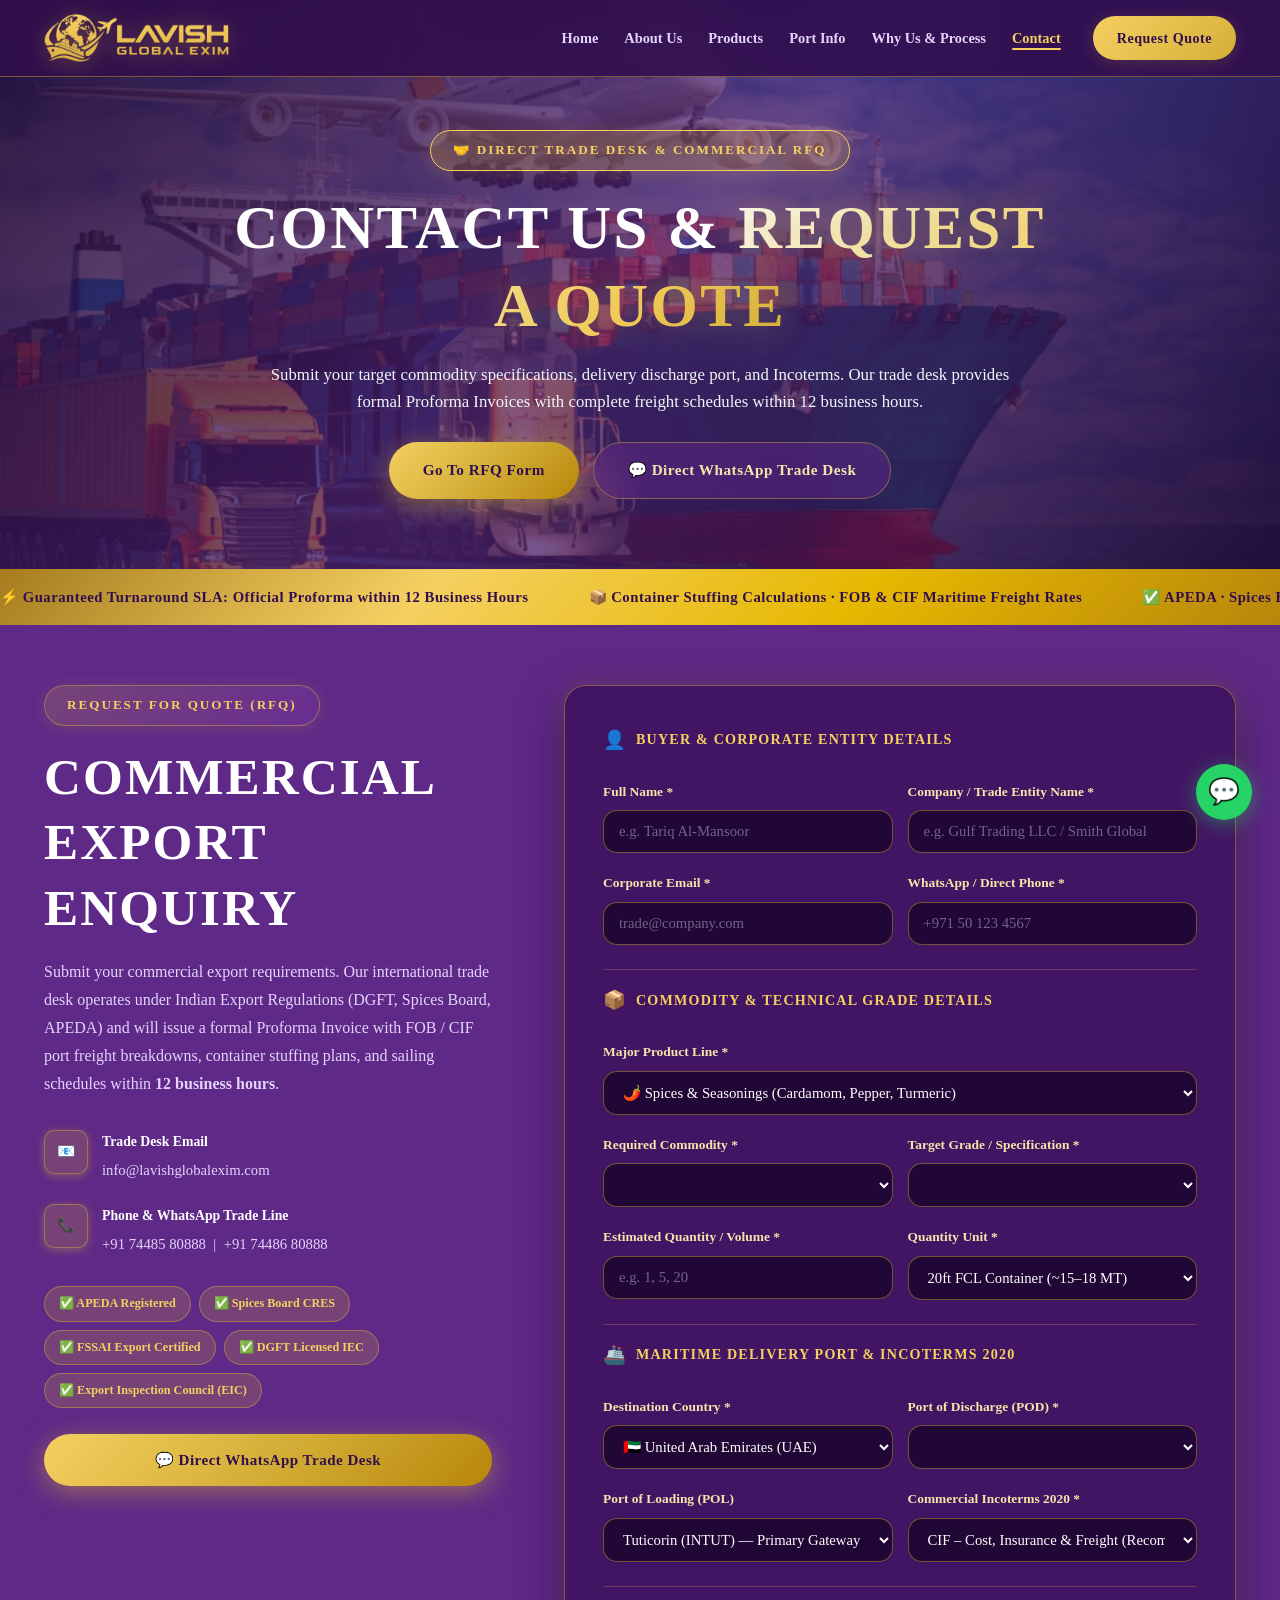
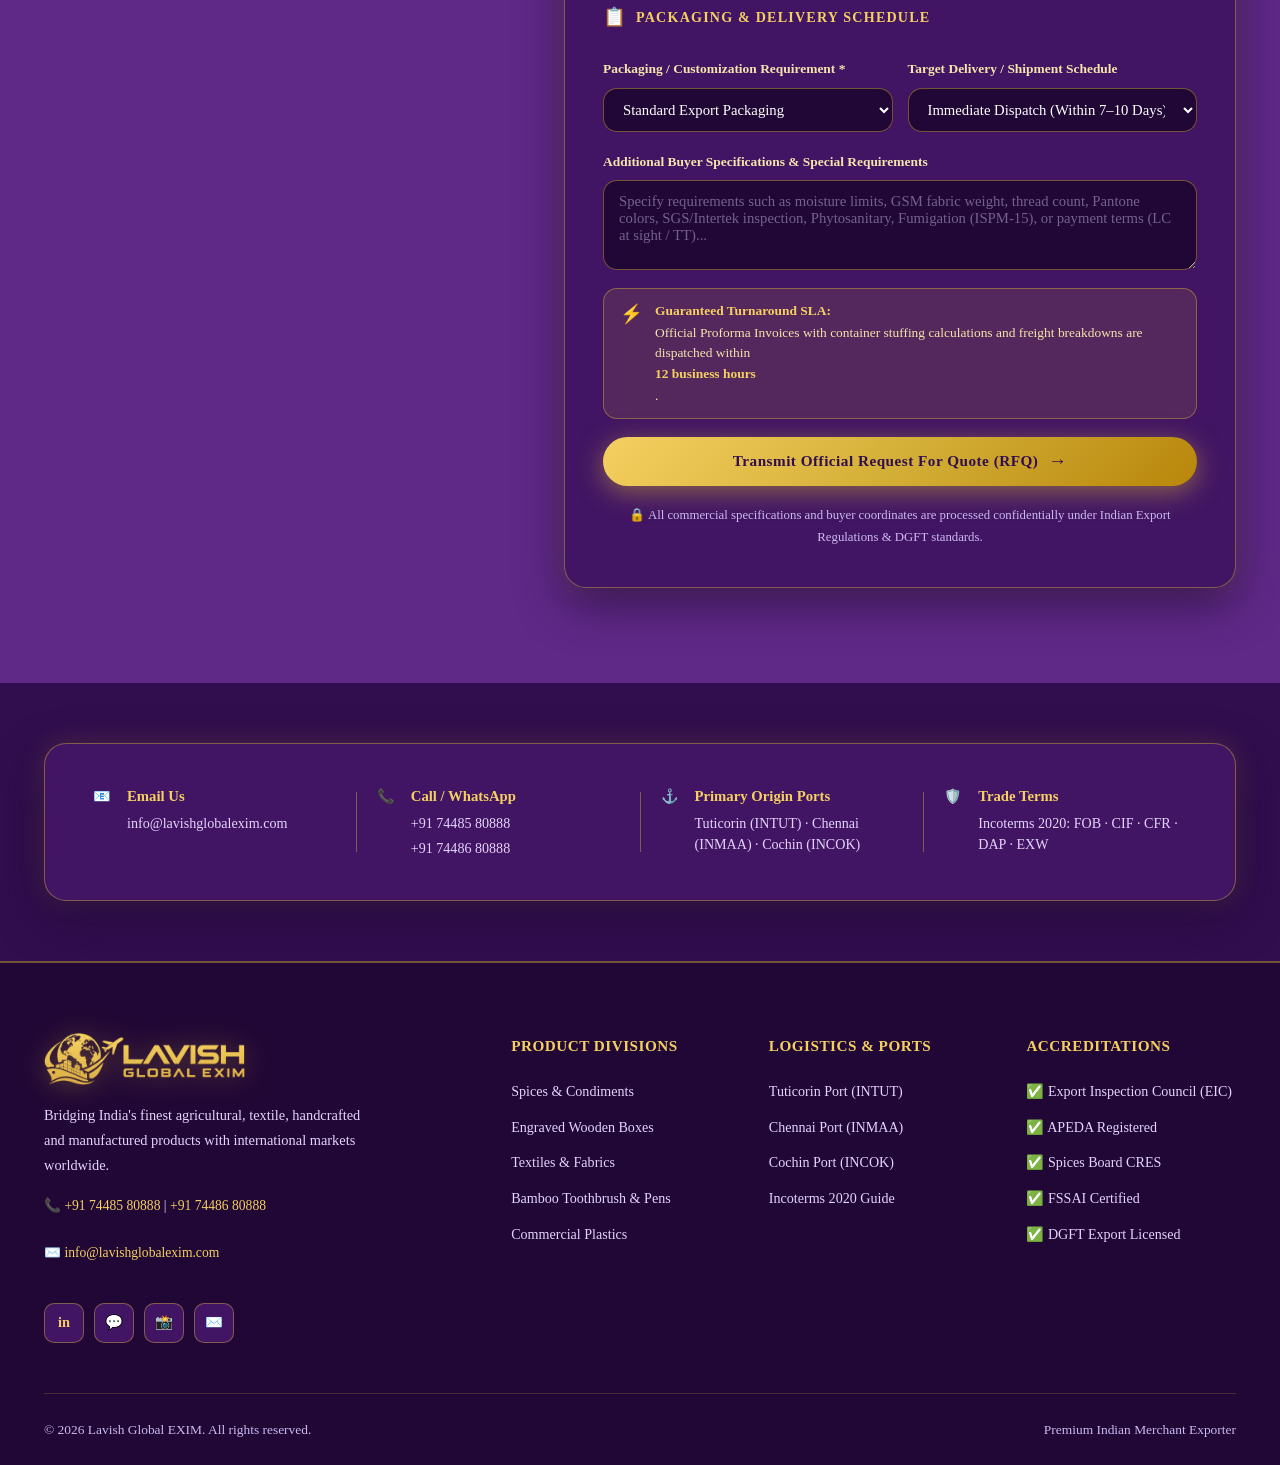
==== contact.html @ 84742717 "Add files via upload" ====
<!DOCTYPE html>
<html lang="en">
<head>
  <meta charset="UTF-8" />
  <meta name="viewport" content="width=device-width, initial-scale=1.0" />
  <title>Contact Us & Request an Export Quotation (RFQ) | Lavish Global EXIM</title>
  <meta name="description" content="Submit your commercial export requirements. Lavish Global EXIM issues official Proforma Invoices with FOB/CIF ocean freight rates, container stuffing calculations, and sailing schedules within 12 business hours." />
  <link rel="stylesheet" href="style.css" />
  <link rel="icon" type="image/png" href="logo_icon_gold.png" />
</head>
<body>

  <!-- ========== NAVBAR ========== -->
  <nav class="navbar" id="navbar">
    <div class="nav-container">
      <a href="index.html" class="brand-logo-landscape" title="Lavish Global EXIM">
        <img src="logo_gold.png" alt="Lavish Global EXIM" class="nav-brand-logo" />
      </a>
      <ul class="nav-links" id="navLinks">
        <li><a href="index.html">Home</a></li>
        <li><a href="index.html#about">About Us</a></li>
        <li><a href="products.html">Products</a></li>
        <li><a href="port-info.html">Port Info</a></li>
        <li><a href="index.html#why-us-process">Why Us & Process</a></li>
        <li><a href="contact.html" class="active">Contact</a></li>
      </ul>
      <a href="contact.html" class="btn btn-nav">Request Quote</a>
      <button class="hamburger" id="hamburger" aria-label="Menu">
        <span></span><span></span><span></span>
      </button>
    </div>
  </nav>

  <!-- ========== PAGE HERO ========== -->
  <section class="page-hero" id="contact-hero">
    <img src="hero_multimodal.jpg" alt="Commercial Trade Desk & RFQ - Lavish Global EXIM" class="page-hero-bg" />
    <div class="page-hero-overlay"></div>
    <div class="page-hero-content">
      <div class="section-tag" style="background: rgba(212, 175, 55, 0.22); border-color: var(--accent-light);">🤝 Direct Trade Desk & Commercial RFQ</div>
      <h1 class="section-title" style="font-size: clamp(2.3rem, 5vw, 3.8rem); margin-bottom: 16px;">
        Contact Us & <span class="gradient-text">Request a Quote</span>
      </h1>
      <p class="section-subtitle" style="max-width: 760px; margin: 0 auto 26px; color: #f1f5f9; font-size: 1.05rem; line-height: 1.65;">
        Submit your target commodity specifications, delivery discharge port, and Incoterms. Our trade desk provides formal Proforma Invoices with complete freight schedules within 12 business hours.
      </p>
      <div style="display: flex; gap: 14px; justify-content: center; flex-wrap: wrap;">
        <a href="#rfq" class="btn btn-primary"><span>Go To RFQ Form</span></a>
        <a href="https://wa.me/917448580888?text=Hello%20Lavish%20Global%20EXIM%20Trade%20Desk%2C%20I%20would%20like%20to%20request%20an%20urgent%20commercial%20export%20quotation." target="_blank" rel="noopener noreferrer" class="btn btn-outline"><span>💬 Direct WhatsApp Trade Desk</span></a>
      </div>
    </div>
  </section>

  <!-- ========== TICKER ========== -->
  <div class="ticker">
    <div class="ticker-track">
      <span>⚡ Guaranteed Turnaround SLA: Official Proforma within 12 Business Hours</span>
      <span>📦 Container Stuffing Calculations · FOB & CIF Maritime Freight Rates</span>
      <span>✅ APEDA · Spices Board · DGFT · FSSAI Certified Export Compliance</span>
      <span>📞 WhatsApp Trade Desk: +91 74485 80888 | +91 74486 80888</span>
      <span>⚡ Guaranteed Turnaround SLA: Official Proforma within 12 Business Hours</span>
      <span>📦 Container Stuffing Calculations · FOB & CIF Maritime Freight Rates</span>
    </div>
  </div>

  <!-- ========== COMPREHENSIVE RFQ SYSTEM (KAVRI EXIM STYLE) ========== -->
  <section class="contact section" id="rfq" style="padding-top: 60px;">
    <div class="container">
      <div class="contact-grid">
        <div class="contact-info">
          <div class="section-tag">Request for Quote (RFQ)</div>
          <h2 class="section-title">Commercial Export Enquiry</h2>
          <p>Submit your commercial export requirements. Our international trade desk operates under Indian Export Regulations (DGFT, Spices Board, APEDA) and will issue a formal Proforma Invoice with FOB / CIF port freight breakdowns, container stuffing plans, and sailing schedules within <strong>12 business hours</strong>.</p>

          <div class="contact-details">
            <div class="contact-item">
              <span class="contact-icon">📧</span>
              <div>
                <strong>Trade Desk Email</strong>
                <span><a href="mailto:info@lavishglobalexim.com">info@lavishglobalexim.com</a></span>
              </div>
            </div>
            <div class="contact-item">
              <span class="contact-icon">📞</span>
              <div>
                <strong>Phone & WhatsApp Trade Line</strong>
                <span>
                  <a href="tel:+917448580888">+91 74485 80888</a> &nbsp;|&nbsp;
                  <a href="tel:+917448680888">+91 74486 80888</a>
                </span>
              </div>
            </div>
          </div>

          <!-- Trade Accreditations -->
          <div class="cert-badges">
            <span class="cert">✅ APEDA Registered</span>
            <span class="cert">✅ Spices Board CRES</span>
            <span class="cert">✅ FSSAI Export Certified</span>
            <span class="cert">✅ DGFT Licensed IEC</span>
            <span class="cert">✅ Export Inspection Council (EIC)</span>
          </div>

          <!-- Direct WhatsApp Action Pill -->
          <div class="rfq-direct-cta">
            <a href="https://wa.me/917448580888?text=Hello%20Lavish%20Global%20EXIM%20Trade%20Desk%2C%20I%20would%20like%20to%20request%20an%20urgent%20commercial%20export%20quotation." class="btn btn-primary" target="_blank" rel="noopener noreferrer">
              <span>💬 Direct WhatsApp Trade Desk</span>
            </a>
          </div>
        </div>

        <!-- Comprehensive RFQ Form (Kavri Exim Style) -->
        <div class="contact-form-wrap">
          <form class="contact-form" id="rfqForm">
            <!-- 1. Buyer & Corporate Details -->
            <div class="form-section-header">
              <span class="form-section-icon">👤</span>
              <div class="form-section-title">Buyer & Corporate Entity Details</div>
            </div>
            <div class="form-row">
              <div class="form-group">
                <label>Full Name *</label>
                <input type="text" id="rfqFullName" placeholder="e.g. Tariq Al-Mansoor" required />
              </div>
              <div class="form-group">
                <label>Company / Trade Entity Name *</label>
                <input type="text" id="rfqCompany" placeholder="e.g. Gulf Trading LLC / Smith Global" required />
              </div>
            </div>
            <div class="form-row">
              <div class="form-group">
                <label>Corporate Email *</label>
                <input type="email" id="rfqEmail" placeholder="trade@company.com" required />
              </div>
              <div class="form-group">
                <label>WhatsApp / Direct Phone *</label>
                <input type="tel" id="rfqPhone" placeholder="+971 50 123 4567" required />
              </div>
            </div>

            <!-- 2. Commodity & Technical Grade Details -->
            <div class="form-section-header">
              <span class="form-section-icon">📦</span>
              <div class="form-section-title">Commodity & Technical Grade Details</div>
            </div>
            <div class="form-group">
              <label>Major Product Line *</label>
              <select id="rfqProductLine" required>
                <option value="Spices">🌶️ Spices & Seasonings (Cardamom, Pepper, Turmeric)</option>
                <option value="Handcrafts">🏺 Indian Handicrafts & Engraved Wooden Boxes</option>
                <option value="Textiles">🧵 Pure Cotton Textiles, T-Shirts & Terry Towels</option>
                <option value="Bamboo">🎋 Sustainable Eco-Bamboo Toothbrushes, Combs & Pens</option>
                <option value="Plastic">♻️ Commercial & Industrial Plastic Products</option>
              </select>
            </div>
            <div class="form-row">
              <div class="form-group">
                <label>Required Commodity *</label>
                <select id="rfqCommodity" required>
                  <!-- Populated dynamically based on product line -->
                </select>
              </div>
              <div class="form-group">
                <label>Target Grade / Specification *</label>
                <select id="rfqGrade" required>
                  <!-- Populated dynamically based on commodity -->
                </select>
              </div>
            </div>

            <!-- Custom Specification Input (conditional) -->
            <div class="form-group custom-field-group" id="rfqCustomGradeWrap" style="display: none;">
              <label>Custom Target Grade / Technical Parameters *</label>
              <input type="text" id="rfqCustomGrade" placeholder="e.g. Sieve 8mm bold, Curcumin > 5%, 180 GSM, Custom laser engraving..." />
            </div>

            <div class="form-row">
              <div class="form-group">
                <label>Estimated Quantity / Volume *</label>
                <input type="text" id="rfqQuantity" placeholder="e.g. 1, 5, 20" required />
              </div>
              <div class="form-group">
                <label>Quantity Unit *</label>
                <select id="rfqQuantityUnit" required>
                  <option value="20ft FCL">20ft FCL Container (~15–18 MT)</option>
                  <option value="40ft FCL">40ft FCL Container (~24–28 MT)</option>
                  <option value="40ft High Cube (HC)">40ft High Cube (HC) Container</option>
                  <option value="Metric Tons (MT)">Metric Tons (MT)</option>
                  <option value="Kilograms (KG)">Kilograms (KG)</option>
                  <option value="Cartons / Master Packs">Cartons / Master Packs</option>
                  <option value="Pieces (PCS)">Pieces (PCS)</option>
                  <option value="Ocean LCL (Consolidated)">Ocean LCL (Less than Container Load)</option>
                  <option value="Air Freight Consignment">Air Freight Consignment</option>
                </select>
              </div>
            </div>

            <!-- 3. Maritime Delivery Port & Incoterm Details (Kavri Exim Specification) -->
            <div class="form-section-header">
              <span class="form-section-icon">🚢</span>
              <div class="form-section-title">Maritime Delivery Port & Incoterms 2020</div>
            </div>
            <div class="form-row">
              <div class="form-group">
                <label>Destination Country *</label>
                <select id="rfqCountry" required>
                  <option value="UAE">🇦🇪 United Arab Emirates (UAE)</option>
                  <option value="USA">🇺🇸 United States of America (USA)</option>
                  <option value="UK">🇬🇧 United Kingdom (UK)</option>
                  <option value="Germany">🇩🇪 Germany</option>
                  <option value="Singapore">🇸🇬 Singapore</option>
                  <option value="Malaysia">🇲🇾 Malaysia</option>
                  <option value="Saudi Arabia">🇸🇦 Saudi Arabia</option>
                  <option value="Canada">🇨🇦 Canada</option>
                  <option value="Sri Lanka">🇱🇰 Sri Lanka</option>
                  <option value="China">🇨🇳 China</option>
                  <option value="Indonesia">🇮🇩 Indonesia</option>
                  <option value="Others">🌍 Others (Custom Country / Region)</option>
                </select>
              </div>
              <div class="form-group">
                <label>Port of Discharge (POD) *</label>
                <select id="rfqPort" required>
                  <!-- Populated dynamically based on destination country -->
                </select>
              </div>
            </div>

            <!-- Custom Country / Port inputs (conditional) -->
            <div class="form-row" id="rfqCustomPortRow" style="display: none;">
              <div class="form-group" id="rfqCustomCountryWrap" style="display: none;">
                <label>Enter Destination Country *</label>
                <input type="text" id="rfqCustomCountry" placeholder="e.g. Australia, Japan, Netherlands..." />
              </div>
              <div class="form-group" id="rfqCustomPortWrap" style="display: none;">
                <label>Specify Discharge Seaport / Terminal (POD) *</label>
                <input type="text" id="rfqCustomPort" placeholder="e.g. Port of Rotterdam (NLRTM) / Sydney (AUMEL)..." />
              </div>
            </div>

            <div class="form-row">
              <div class="form-group">
                <label>Port of Loading (POL)</label>
                <select id="rfqPol">
                  <option value="Tuticorin Port (INTUT) — Primary Indian Seaport">Tuticorin (INTUT) — Primary Gateway (Closest to Erode)</option>
                  <option value="Chennai Port (INMAA) — Major Container Port">Chennai (INMAA) — Major Container Hub</option>
                  <option value="Cochin Port (INCOK) — Western Transshipment Terminal">Cochin (INCOK) — Western Maritime Gateway</option>
                  <option value="Best Freight Option">Flexible / Best Freight Rate Port</option>
                </select>
              </div>
              <div class="form-group">
                <label>Commercial Incoterms 2020 *</label>
                <select id="rfqIncoterm" required>
                  <option value="CIF">CIF – Cost, Insurance & Freight (Recommended)</option>
                  <option value="FOB">FOB – Free On Board (Tuticorin / Chennai)</option>
                  <option value="CFR">CFR – Cost & Freight</option>
                  <option value="DAP">DAP – Delivered At Place (Door Delivery)</option>
                  <option value="EXW">EXW – Ex Works (Erode Warehouse / Factory)</option>
                </select>
              </div>
            </div>

            <!-- 4. Packaging & Shipment Scheduling -->
            <div class="form-section-header">
              <span class="form-section-icon">📋</span>
              <div class="form-section-title">Packaging & Delivery Schedule</div>
            </div>
            <div class="form-row">
              <div class="form-group">
                <label>Packaging / Customization Requirement *</label>
                <select id="rfqPackaging" required>
                  <option value="Standard Export Packaging">Standard Export Packaging</option>
                  <option value="Food-Grade Vacuum Sealed Pouches (5kg/10kg) with Master Carton">Food-Grade Vacuum Sealed Pouches (5kg/10kg) with Master Carton</option>
                  <option value="25kg / 50kg PP Woven Bags with Inner Polyliner">25kg / 50kg PP Woven Bags with Inner Polyliner</option>
                  <option value="Heavy-Duty Stretch-Wrapped & Strap-Secured Pallets (ISPM-15)">Heavy-Duty Stretch-Wrapped Pallets (ISPM-15 Heat Treated)</option>
                  <option value="Custom Garment Polybag + Pre-pack Ratio Cartons (Textiles)">Custom Garment Polybag + Pre-pack Ratio Cartons (Textiles)</option>
                  <option value="Traditional Export Jute Bags">Traditional Export Jute Bags</option>
                  <option value="Custom OEM / Private Label Retail Barcode Packaging">Custom OEM / Private Label Retail Barcode Packaging</option>
                </select>
              </div>
              <div class="form-group">
                <label>Target Delivery / Shipment Schedule</label>
                <select id="rfqSchedule">
                  <option value="Immediate Dispatch (7–10 Days)">Immediate Dispatch (Within 7–10 Days)</option>
                  <option value="Next Month Sailing">Next Month Sailing</option>
                  <option value="Quarterly Shipment Program">Quarterly Shipment Program</option>
                  <option value="Annual Supply Contract">Annual Supply Contract</option>
                </select>
              </div>
            </div>

            <div class="form-group">
              <label>Additional Buyer Specifications & Special Requirements</label>
              <textarea id="rfqNotes" rows="3" placeholder="Specify requirements such as moisture limits, GSM fabric weight, thread count, Pantone colors, SGS/Intertek inspection, Phytosanitary, Fumigation (ISPM-15), or payment terms (LC at sight / TT)..."></textarea>
            </div>

            <div class="rfq-sla-callout">
              <span>⚡</span>
              <div>
                <strong>Guaranteed Turnaround SLA:</strong>
                <span>Official Proforma Invoices with container stuffing calculations and freight breakdowns are dispatched within <strong>12 business hours</strong>.</span>
              </div>
            </div>

            <button type="submit" class="btn btn-primary btn-full">
              <span>Transmit Official Request For Quote (RFQ)</span>
              <span class="btn-icon">→</span>
            </button>
            <p class="form-note">🔒 All commercial specifications and buyer coordinates are processed confidentially under Indian Export Regulations & DGFT standards.</p>
          </form>

          <!-- Post-Submission Success / WhatsApp Container (Filled via JavaScript) -->
          <div id="rfqSuccessWrap" class="rfq-success-wrap" style="display: none;"></div>
        </div>
      </div>
    </div>
  </section>

  <!-- ========== CONTACT STRIP ========== -->
  <section class="contact-strip section" id="contact-strip">
    <div class="container">
      <div class="contact-strip-grid">
        <div class="cstrip-item">
          <span>📧</span>
          <div>
            <strong>Email Us</strong>
            <a href="mailto:info@lavishglobalexim.com">info@lavishglobalexim.com</a>
          </div>
        </div>
        <div class="cstrip-divider"></div>
        <div class="cstrip-item">
          <span>📞</span>
          <div>
            <strong>Call / WhatsApp</strong>
            <a href="tel:+917448580888">+91 74485 80888</a>
            <a href="tel:+917448680888">+91 74486 80888</a>
          </div>
        </div>
        <div class="cstrip-divider"></div>
        <div class="cstrip-item">
          <span>⚓</span>
          <div>
            <strong>Primary Origin Ports</strong>
            <span>Tuticorin (INTUT) · Chennai (INMAA) · Cochin (INCOK)</span>
          </div>
        </div>
        <div class="cstrip-divider"></div>
        <div class="cstrip-item">
          <span>🛡️</span>
          <div>
            <strong>Trade Terms</strong>
            <span>Incoterms 2020: FOB · CIF · CFR · DAP · EXW</span>
          </div>
        </div>
      </div>
    </div>
  </section>

  <!-- ========== FOOTER ========== -->
  <footer class="footer">
    <div class="container">
      <div class="footer-grid">
        <div class="footer-brand">
          <a href="index.html" class="brand-logo-landscape footer-brand-logo" title="Lavish Global EXIM">
            <img src="logo_gold.png" alt="Lavish Global EXIM" class="footer-brand-logo-img" />
          </a>
          <p>Bridging India's finest agricultural, textile, handcrafted and manufactured products with international markets worldwide.</p>
          <div class="footer-contact-mini">
            <p>📞 <a href="tel:+917448580888">+91 74485 80888</a> | <a href="tel:+917448680888">+91 74486 80888</a></p>
            <p>✉️ <a href="mailto:info@lavishglobalexim.com">info@lavishglobalexim.com</a></p>
          </div>
          <div class="footer-socials">
            <a href="#" title="LinkedIn">in</a>
            <a href="https://wa.me/917448580888" title="WhatsApp">💬</a>
            <a href="#" title="Instagram">📸</a>
            <a href="mailto:info@lavishglobalexim.com" title="Email">✉️</a>
          </div>
        </div>
        <div class="footer-col">
          <h5>Product Divisions</h5>
          <ul>
            <li><a href="products.html">Spices & Condiments</a></li>
            <li><a href="products.html">Engraved Wooden Boxes</a></li>
            <li><a href="products.html">Textiles & Fabrics</a></li>
            <li><a href="products.html">Bamboo Toothbrush & Pens</a></li>
            <li><a href="products.html">Commercial Plastics</a></li>
          </ul>
        </div>
        <div class="footer-col">
          <h5>Logistics & Ports</h5>
          <ul>
            <li><a href="port-info.html">Tuticorin Port (INTUT)</a></li>
            <li><a href="port-info.html">Chennai Port (INMAA)</a></li>
            <li><a href="port-info.html">Cochin Port (INCOK)</a></li>
            <li><a href="port-info.html">Incoterms 2020 Guide</a></li>
          </ul>
        </div>
        <div class="footer-col">
          <h5>Accreditations</h5>
          <ul>
            <li>✅ Export Inspection Council (EIC)</li>
            <li>✅ APEDA Registered</li>
            <li>✅ Spices Board CRES</li>
            <li>✅ FSSAI Certified</li>
            <li>✅ DGFT Export Licensed</li>
          </ul>
        </div>
      </div>
      <div class="footer-bottom">
        <p>© 2026 Lavish Global EXIM. All rights reserved.</p>
        <p>Premium Indian Merchant Exporter</p>
      </div>
    </div>
  </footer>

  <!-- Floating WhatsApp -->
  <a href="https://wa.me/917448580888?text=Hello%20Lavish%20Global%20EXIM%2C%20I%20would%20like%20to%20request%20an%20export%20quotation." class="whatsapp-float" target="_blank" title="Chat on WhatsApp">
    <span>💬</span>
  </a>

  <!-- Back to Top -->
  <button class="back-to-top" id="backToTop" title="Back to Top">↑</button>

  <script src="script.js"></script>
</body>
</html>
---- style.css ----
/* ============================================================
   LAVISH GLOBAL EXIM — High-End Luxury Royal Purple & Venetian Gold
   Exact Brand Logo Purple (#5F2987) + Warm Metallic Gold (#D4AF37)
   ============================================================ */

:root {
  /* ── Exact Logo Imperial Purple Palette (#5F2987) ── */
  --purple-royal:    #5F2987;  /* Exact Logo Emblem Purple */
  --purple-regal:    #310E4E;  /* Deep Royal Violet Background */
  --purple-midnight: #200735;  /* Deep Night Violet */
  --purple-dark:     #4D1E70;  /* Rich Velvet Purple */
  --purple-mid:      #7B38AA;  /* Luminous Imperial Purple Highlight */
  --purple-card:     #421564;  /* Luxury Surface / Card Fill */
  --purple-card-alt: #4E1B75;  /* Card Alternate */
  --purple-glow:     rgba(95, 41, 135, 0.45);

  /* ── Venetian & Champagne Royal Metallic Gold Palette ── */
  --gold-metallic:   #D4AF37;  /* Timeless Classical Gold */
  --gold-champagne:  #F3E5AB;  /* Luminous Champagne */
  --gold-bright:     #F5D061;  /* Radiant Pure Gold */
  --gold-rich:       #B8860B;  /* Deep Burnished Gold */
  --gold-amber:      #E6B800;  /* Pure Royal Gold */
  --gold-border:     rgba(212, 175, 55, 0.45);
  --gold-border-sub: rgba(212, 175, 55, 0.22);
  --gold-glow:       rgba(212, 175, 55, 0.4);
  --gold-glow-soft:  rgba(212, 175, 55, 0.18);

  /* ── High-End Typography & Shadows ── */
  --text-primary:    #FFFFFF;  /* Diamond White */
  --text-gold:       #F5D061;  /* Radiant Gold */
  --text-champagne:  #F3E5AB;  /* Champagne Silk */
  --text-muted:      #E4D4FC;  /* Royal Lavender-White */
  --text-lavender:   #CBBAF0;  /* Soft Velvet Lavender */

  --radius:          14px;
  --radius-lg:       22px;
  --shadow-luxury:   0 16px 45px rgba(32, 7, 53, 0.65), 0 0 24px rgba(212, 175, 55, 0.2);
  --shadow-gold-btn: 0 6px 26px rgba(212, 175, 55, 0.5);
  --transition:      0.35s cubic-bezier(0.4, 0, 0.2, 1);
}

*, *::before, *::after { box-sizing: border-box; margin: 0; padding: 0; }
html { scroll-behavior: smooth; font-size: 16px; }
body {
  font-family: 'Cambria', 'Times New Roman', serif;
  background: var(--purple-regal);
  color: var(--text-muted);
  line-height: 1.75;
  overflow-x: hidden;
}
button, input, select, textarea, .btn, .nav-links a {
  font-family: 'Cambria', 'Times New Roman', serif;
}
a { text-decoration: none; color: inherit; }
img { max-width: 100%; display: block; }
ul { list-style: none; }

.container { max-width: 1240px; margin: 0 auto; padding: 0 24px; }
.section { padding: 95px 0; }

/* ── All Topic Headings in BOLD, CAPITAL Upper Case Letters (Cambria Font) ── */
h1, h2, h3, h4, h5, h6,
.section-title,
.section-tag,
.vm-title,
.form-section-title,
.footer-col h5,
.process-step h4,
.feature-card h4,
.port-card h3,
.port-header h4,
.incoterm-name,
.incoterm-code,
.step-number,
.rfq-success-title {
  font-family: 'Cambria', 'Times New Roman', serif !important;
  font-weight: 700 !important;
  text-transform: uppercase !important;
  letter-spacing: 0.04em;
}

/* ── Luxury Typography ── */
.section-tag {
  display: inline-flex;
  align-items: center;
  gap: 8px;
  background: linear-gradient(135deg, rgba(212, 175, 55, 0.2), rgba(123, 56, 170, 0.35));
  color: var(--gold-bright);
  border: 1px solid var(--gold-border);
  padding: 8px 22px;
  border-radius: 100px;
  font-size: 0.82rem;
  font-weight: 700;
  letter-spacing: 2px;
  text-transform: uppercase;
  margin-bottom: 18px;
  box-shadow: 0 2px 16px var(--gold-glow-soft);
}
.section-title {
  font-family: 'Cambria', 'Times New Roman', serif !important;
  font-size: clamp(2rem, 4.2vw, 3.2rem);
  font-weight: 700 !important;
  text-transform: uppercase !important;
  color: var(--text-primary);
  line-height: 1.28;
  margin-bottom: 18px;
  letter-spacing: 0.04em;
}
.section-subtitle {
  color: var(--text-lavender);
  font-size: 1.08rem;
  max-width: 680px;
  margin: 0 auto;
  font-family: 'Cambria', 'Times New Roman', serif;
}
.section-header { text-align: center; margin-bottom: 58px; }

/* Elegant Champagne Gold Gradient Text */
.gradient-text {
  background: linear-gradient(135deg, #FFFFFF 0%, var(--gold-champagne) 30%, var(--gold-bright) 70%, var(--gold-metallic) 100%);
  -webkit-background-clip: text;
  -webkit-text-fill-color: transparent;
  background-clip: text;
  text-shadow: 0 0 32px rgba(212, 175, 55, 0.45);
}

/* ── Luxury Buttons ── */
.btn {
  display: inline-flex;
  align-items: center;
  gap: 10px;
  padding: 14px 34px;
  border-radius: 100px;
  font-weight: 700;
  font-size: 0.95rem;
  cursor: pointer;
  border: none;
  transition: var(--transition);
  position: relative;
  overflow: hidden;
  letter-spacing: 0.5px;
}
.btn::before {
  content: '';
  position: absolute;
  inset: 0;
  background: rgba(255, 255, 255, 0.2);
  opacity: 0;
  transition: var(--transition);
}
.btn:hover::before { opacity: 1; }

.btn-primary {
  background: linear-gradient(135deg, var(--gold-bright), var(--gold-metallic), var(--gold-rich));
  color: #310E4E; /* Deep Brand Purple text for crisp luxury readability */
  box-shadow: var(--shadow-gold-btn);
}
.btn-primary:hover {
  transform: translateY(-2px);
  box-shadow: 0 8px 34px rgba(212, 175, 55, 0.7);
  background: linear-gradient(135deg, #FFF3C4, var(--gold-bright), var(--gold-metallic));
}

.btn-outline {
  background: rgba(95, 41, 135, 0.5);
  color: var(--gold-champagne);
  border: 1.5px solid var(--gold-border);
  backdrop-filter: blur(10px);
}
.btn-outline:hover {
  border-color: var(--gold-bright);
  background: rgba(212, 175, 55, 0.22);
  color: #FFFFFF;
  transform: translateY(-2px);
  box-shadow: 0 6px 24px var(--gold-glow);
}

.btn-nav {
  background: linear-gradient(135deg, var(--gold-bright), var(--gold-metallic));
  color: #310E4E;
  padding: 10px 24px;
  font-size: 0.88rem;
  box-shadow: 0 3px 16px var(--gold-glow-soft);
}
.btn-nav:hover {
  transform: translateY(-2px);
  box-shadow: 0 6px 24px var(--gold-glow);
}

.btn-full { width: 100%; justify-content: center; }

.btn-product {
  display: inline-flex;
  align-items: center;
  gap: 7px;
  background: linear-gradient(135deg, rgba(212, 175, 55, 0.22), rgba(95, 41, 135, 0.55));
  color: var(--gold-champagne);
  border: 1px solid var(--gold-border);
  padding: 11px 24px;
  border-radius: 100px;
  font-size: 0.88rem;
  font-weight: 700;
  cursor: pointer;
  transition: var(--transition);
  text-decoration: none;
}
.btn-product:hover {
  background: linear-gradient(135deg, var(--gold-bright), var(--gold-metallic));
  color: #310E4E;
  border-color: var(--gold-bright);
  transform: translateX(4px);
  box-shadow: 0 4px 18px var(--gold-glow);
}

/* ============================================================
   NAVBAR (Royal Brand Purple & Gold Trim)
   ============================================================ */
.navbar {
  position: fixed;
  top: 0; left: 0; right: 0;
  z-index: 1000;
  padding: 14px 0;
  transition: var(--transition);
  background: rgba(49, 14, 78, 0.88);
  backdrop-filter: blur(20px);
  border-bottom: 1px solid var(--gold-border);
}
.navbar.scrolled {
  background: rgba(32, 7, 53, 0.98);
  backdrop-filter: blur(24px);
  padding: 10px 0;
  border-bottom: 1px solid rgba(212, 175, 55, 0.55);
  box-shadow: 0 8px 32px rgba(20, 2, 45, 0.7);
}
.nav-container {
  max-width: 1240px;
  margin: 0 auto;
  padding: 0 24px;
  display: flex;
  align-items: center;
  gap: 32px;
}

/* Landscape Logo in Gold & Royal Purple */
.brand-logo-landscape {
  display: flex;
  align-items: center;
  gap: 14px;
  flex-shrink: 0;
  text-decoration: none;
}
.nav-brand-logo {
  height: 48px;
  width: auto;
  max-width: 250px;
  object-fit: contain;
  filter: drop-shadow(0 2px 12px var(--gold-glow));
  transition: transform var(--transition), filter var(--transition);
}
.brand-logo-landscape:hover .nav-brand-logo {
  transform: scale(1.05);
  filter: drop-shadow(0 4px 20px rgba(245, 208, 97, 0.7));
}
.nav-logo-icon {
  height: 48px;
  width: auto;
  object-fit: contain;
  filter: drop-shadow(0 2px 10px var(--gold-glow));
  transition: transform var(--transition);
}
.nav-logo-words {
  height: 34px;
  width: auto;
  object-fit: contain;
  filter: drop-shadow(0 2px 8px rgba(0, 0, 0, 0.35));
}
.brand-logo-landscape:hover .nav-logo-icon {
  transform: scale(1.08) rotate(-2deg);
}

.nav-links {
  display: flex;
  align-items: center;
  gap: 26px;
  margin-left: auto;
}
.nav-links a {
  color: var(--text-muted);
  font-size: 0.9rem;
  font-weight: 600;
  position: relative;
  transition: color var(--transition);
}
.nav-links a::after {
  content: '';
  position: absolute;
  bottom: -4px; left: 0;
  width: 0; height: 2px;
  background: var(--gold-bright);
  transition: width var(--transition);
  border-radius: 2px;
}
.nav-links a:hover,
.nav-links a.active {
  color: var(--gold-bright);
}
.nav-links a:hover::after,
.nav-links a.active::after {
  width: 100%;
}

.hamburger {
  display: none;
  flex-direction: column;
  gap: 5px;
  background: none;
  border: none;
  cursor: pointer;
  padding: 4px;
  margin-left: auto;
}
.hamburger span {
  display: block;
  width: 24px;
  height: 2.5px;
  background: var(--gold-bright);
  border-radius: 2px;
  transition: var(--transition);
}

/* ============================================================
   HERO WITH CONTAINER SHIP BACKGROUND IMAGE
   ============================================================ */
.hero {
  position: relative;
  min-height: 100vh;
  display: flex;
  align-items: center;
  justify-content: center;
  background: #200735;
  overflow: hidden;
  text-align: center;
  padding-top: 110px;
  padding-bottom: 85px;
}

/* Fullscreen Landing Page Hero Background - 100% Opacity, Pure Original Colors, No Purple Shade */
.hero-bg-img {
  position: absolute;
  top: 50%;
  left: 50%;
  min-width: 100%;
  min-height: 100%;
  width: 100%;
  height: 100%;
  transform: translate(-50%, -50%);
  object-fit: cover;
  object-position: center;
  opacity: 1 !important;
  filter: none !important;
  z-index: 1;
}

/* Michroma Font Style for Hero Heading in All Capital Letters - Pure White & BOLD */
.hero-title-michroma {
  font-family: 'Michroma', sans-serif !important;
  font-weight: 700 !important;
  text-transform: uppercase !important;
  letter-spacing: 0.05em !important;
  font-size: clamp(2rem, 4.8vw, 3.8rem) !important;
  line-height: 1.25 !important;
  margin-bottom: 22px !important;
  color: #ffffff !important;
  background: none !important;
  -webkit-text-fill-color: #ffffff !important;
  text-shadow: 0 4px 24px rgba(0, 0, 0, 0.95), 0 2px 8px rgba(0, 0, 0, 0.98) !important;
}

/* Subtitle in Two Distinct Bold Lines (Cambria Font, Uppercase) */
.hero-subtitle-wrap {
  display: flex;
  flex-direction: column;
  gap: 12px;
  align-items: center;
  justify-content: center;
  margin-top: 14px;
}
.hero-sub-line1 {
  font-family: 'Cambria', 'Times New Roman', serif !important;
  font-weight: 700 !important;
  text-transform: uppercase !important;
  color: #ffffff !important;
  font-size: clamp(1.15rem, 2.5vw, 1.7rem) !important;
  letter-spacing: 0.06em !important;
  text-shadow: 0 3px 18px rgba(0, 0, 0, 0.95), 0 1px 6px rgba(0, 0, 0, 0.98) !important;
}
.hero-sub-line2 {
  font-family: 'Cambria', 'Times New Roman', serif !important;
  font-weight: 700 !important;
  text-transform: uppercase !important;
  color: var(--gold-bright) !important;
  font-size: clamp(0.92rem, 1.8vw, 1.22rem) !important;
  letter-spacing: 0.08em !important;
  text-shadow: 0 3px 18px rgba(0, 0, 0, 0.95), 0 1px 6px rgba(0, 0, 0, 0.98) !important;
}

/* 70% Opacity Purple Shade over Background Image */
.hero-purple-shade {
  position: absolute;
  inset: 0;
  background: rgba(95, 41, 135, 0.70); /* Brand royal purple at exactly 70% opacity */
  z-index: 2;
  pointer-events: none;
}

/* Remove heavy dark overlays */
.hero-image-overlay,
.hero-overlay,
.hero-water-glow {
  display: none !important;
}

/* ============================================================
   SUBPAGE HERO BANNER (Products, Port Info, Contact)
   ============================================================ */
.page-hero {
  position: relative;
  min-height: 52vh;
  display: flex;
  align-items: center;
  justify-content: center;
  background: #200735;
  overflow: hidden;
  text-align: center;
  padding-top: 130px;
  padding-bottom: 70px;
}
.page-hero-bg {
  position: absolute;
  top: 50%;
  left: 50%;
  min-width: 100%;
  min-height: 100%;
  width: 100%;
  height: 100%;
  transform: translate(-50%, -50%);
  object-fit: cover;
  object-position: center;
  z-index: 1;
  filter: contrast(1.1) brightness(0.72) saturate(1.2);
}
.page-hero-overlay {
  position: absolute;
  inset: 0;
  background: linear-gradient(
    135deg,
    rgba(32, 7, 53, 0.85) 0%,
    rgba(95, 41, 135, 0.62) 50%,
    rgba(32, 7, 53, 0.88) 100%
  );
  z-index: 2;
  pointer-events: none;
}
.page-hero-content {
  position: relative;
  z-index: 5;
  max-width: 900px;
  padding: 0 24px;
}

/* Spices Showcase Spotlight (2nd Uploaded Image) */
.spices-spotlight {
  position: relative;
  border-radius: var(--radius-lg);
  overflow: hidden;
  margin-bottom: 50px;
  background: #25073e;
  border: 1px solid var(--gold-border);
  box-shadow: 0 16px 48px rgba(20, 2, 45, 0.5);
}
.spices-spotlight-img {
  width: 100%;
  height: 380px;
  object-fit: cover;
  object-position: center;
  display: block;
  filter: contrast(1.1) brightness(0.85) saturate(1.25);
}
.spices-spotlight-overlay {
  position: absolute;
  inset: 0;
  background: linear-gradient(
    to right,
    rgba(32, 7, 53, 0.95) 0%,
    rgba(32, 7, 53, 0.8) 50%,
    rgba(32, 7, 53, 0.45) 100%
  );
  display: flex;
  align-items: center;
  padding: 40px 50px;
}
@media (max-width: 800px) {
  .spices-spotlight-overlay {
    position: relative;
    background: #200735;
    padding: 30px 20px;
  }
  .spices-spotlight-img {
    height: 220px;
  }
}

/* Combined Why Us & Process Section */
.why-process-divider {
  display: flex;
  align-items: center;
  justify-content: center;
  gap: 16px;
  margin: 60px 0 40px;
}
.why-process-divider::before,
.why-process-divider::after {
  content: '';
  height: 1px;
  flex: 1;
  background: linear-gradient(to right, transparent, rgba(212, 175, 55, 0.5), transparent);
}
.why-process-badge {
  display: inline-flex;
  align-items: center;
  gap: 10px;
  padding: 8px 24px;
  border-radius: 50px;
  background: rgba(95, 41, 135, 0.4);
  border: 1px solid var(--accent-light);
  color: var(--gold-champagne);
  font-weight: 700;
  font-size: 0.95rem;
  letter-spacing: 0.05em;
  text-transform: uppercase;
}

/* ============================================================
   ABOUT US: OUR VISION & OUR MISSION
   ============================================================ */
.vision-mission-grid {
  display: grid;
  grid-template-columns: repeat(2, 1fr);
  gap: 26px;
  margin-top: 48px;
}
.vm-card {
  background: linear-gradient(135deg, rgba(42, 8, 69, 0.72) 0%, rgba(20, 2, 45, 0.85) 100%);
  border: 1px solid var(--gold-border);
  border-radius: var(--radius-md);
  padding: 32px 28px;
  position: relative;
  overflow: hidden;
  transition: all 0.35s ease;
  backdrop-filter: blur(10px);
}
.vm-card::before {
  content: '';
  position: absolute;
  top: 0; left: 0;
  width: 4px; height: 100%;
  background: var(--gold-gradient);
}
.vm-card:hover {
  transform: translateY(-6px);
  border-color: var(--accent-light);
  box-shadow: 0 16px 36px rgba(212, 175, 55, 0.22);
}
.vm-icon {
  font-size: 2.2rem;
  margin-bottom: 14px;
  display: inline-block;
}
.vm-title {
  font-family: 'Cambria', 'Times New Roman', serif;
  font-weight: 700;
  text-transform: uppercase;
  font-size: 1.45rem;
  color: var(--gold-champagne);
  margin-bottom: 12px;
  letter-spacing: 0.04em;
}
.vm-text {
  font-size: 0.95rem;
  color: #cbd5e1;
  line-height: 1.7;
}
@media (max-width: 768px) {
  .vision-mission-grid {
    grid-template-columns: 1fr;
    margin-top: 36px;
  }
}

/* Luxury Royal Purple & Midnight Tint over Background Image */
.hero-image-overlay {
  position: absolute;
  inset: 0;
  background: linear-gradient(
    135deg,
    rgba(32, 7, 53, 0.72) 0%,
    rgba(95, 41, 135, 0.42) 45%,
    rgba(32, 7, 53, 0.80) 100%
  );
  z-index: 2;
  pointer-events: none;
}

.hero-overlay {
  position: absolute;
  inset: 0;
  background: radial-gradient(ellipse at 50% 45%, rgba(49, 14, 78, 0.15) 0%, rgba(32, 7, 53, 0.75) 85%);
  pointer-events: none;
  z-index: 2;
}
.hero-water-glow {
  position: absolute;
  bottom: 0; left: 0; right: 0;
  height: 380px;
  background: linear-gradient(to top, rgba(95, 41, 135, 0.75) 0%, rgba(212, 175, 55, 0.14) 45%, transparent 100%);
  pointer-events: none;
  z-index: 2;
}
.hero-particles {
  position: absolute;
  inset: 0;
  pointer-events: none;
  z-index: 2;
}
.particle {
  position: absolute;
  border-radius: 50%;
  background: var(--gold-champagne);
  opacity: 0.28;
  box-shadow: 0 0 10px var(--gold-glow);
  animation: float linear infinite;
}
@keyframes float {
  0% { transform: translateY(100vh) scale(0); opacity:0; }
  10% { opacity:0.35; }
  90% { opacity:0.35; }
  100% { transform: translateY(-100px) scale(1); opacity:0; }
}

.hero-content {
  position: relative;
  z-index: 4;
  max-width: 940px;
  padding: 0 24px;
}
.hero-badge {
  display: inline-flex;
  align-items: center;
  gap: 8px;
  background: rgba(95, 41, 135, 0.55);
  border: 1px solid var(--gold-border);
  color: var(--gold-champagne);
  padding: 9px 26px;
  border-radius: 100px;
  font-size: 0.84rem;
  font-weight: 700;
  letter-spacing: 1.2px;
  margin-bottom: 24px;
  animation: fadeInDown 0.8s ease both;
  backdrop-filter: blur(12px);
  box-shadow: 0 4px 20px var(--gold-glow-soft);
}
.hero-title {
  font-family: 'Cambria', 'Times New Roman', serif;
  font-size: clamp(2.9rem, 7vw, 5.3rem);
  font-weight: 700;
  text-transform: uppercase;
  color: var(--text-primary);
  line-height: 1.12;
  margin-bottom: 24px;
  animation: fadeInUp 0.9s ease 0.2s both;
  text-shadow: 0 4px 32px rgba(32, 7, 53, 0.9);
}
.hero-subtitle {
  font-size: clamp(1.05rem, 2vw, 1.22rem);
  color: var(--text-muted);
  margin-bottom: 42px;
  line-height: 1.85;
  animation: fadeInUp 0.9s ease 0.35s both;
  text-shadow: 0 2px 14px rgba(32, 7, 53, 0.95);
}
.hero-cta {
  display: flex;
  gap: 18px;
  justify-content: center;
  flex-wrap: wrap;
  margin-bottom: 56px;
  animation: fadeInUp 0.9s ease 0.5s both;
}

/* Clean, Sophisticated Key Highlights Bar (Total Countries / Total Clients Removed) */
.hero-highlights-bar {
  display: flex;
  align-items: center;
  justify-content: center;
  animation: fadeInUp 0.9s ease 0.65s both;
  background: rgba(95, 41, 135, 0.68);
  border: 1px solid var(--gold-border);
  border-radius: var(--radius-lg);
  padding: 24px 38px;
  backdrop-filter: blur(16px);
  box-shadow: var(--shadow-luxury);
}
.highlight-stat-item {
  display: flex;
  flex-direction: column;
  align-items: center;
  padding: 0 32px;
  gap: 5px;
}
.highlight-stat-icon {
  font-size: 1.8rem;
  margin-bottom: 2px;
  filter: drop-shadow(0 2px 8px var(--gold-glow));
}
.highlight-stat-title {
  font-family: 'Cambria', 'Times New Roman', serif;
  font-size: 1.25rem;
  font-weight: 700;
  text-transform: uppercase;
  color: var(--gold-bright);
  line-height: 1.2;
}
.highlight-stat-subtitle {
  color: var(--text-lavender);
  font-size: 0.78rem;
  font-weight: 600;
  letter-spacing: 0.8px;
  text-transform: uppercase;
}
.highlight-divider {
  width: 1px;
  height: 54px;
  background: var(--gold-border);
  flex-shrink: 0;
}

.hero-scroll {
  position: absolute;
  bottom: 28px;
  left: 50%;
  transform: translateX(-50%);
  display: flex;
  flex-direction: column;
  align-items: center;
  gap: 8px;
  z-index: 3;
  animation: fadeIn 1s ease 1.2s both;
}
.hero-scroll span {
  font-size: 0.72rem;
  letter-spacing: 2px;
  text-transform: uppercase;
  color: var(--gold-bright);
  font-weight: 700;
}
.scroll-line {
  width: 2px;
  height: 36px;
  background: linear-gradient(to bottom, var(--gold-bright), transparent);
  animation: scrollPulse 2s ease infinite;
}
@keyframes scrollPulse {
  0%,100% { opacity:0.4; transform:scaleY(1); }
  50% { opacity:1; transform:scaleY(1.2); }
}

/* ============================================================
   TICKER (Gold Venetian Ribbon)
   ============================================================ */
.ticker {
  background: linear-gradient(135deg, #A67C1E, var(--gold-bright), #E6B800, #B8860B);
  padding: 14px 0;
  overflow: hidden;
  white-space: nowrap;
  box-shadow: 0 4px 22px var(--gold-glow);
}
.ticker-track {
  display: inline-flex;
  gap: 60px;
  animation: ticker 42s linear infinite;
}
.ticker-track span {
  color: #310E4E; /* Crisp Royal Purple text on Gold Ribbon */
  font-weight: 800;
  font-size: 0.92rem;
  flex-shrink: 0;
  letter-spacing: 0.5px;
}
@keyframes ticker {
  0% { transform:translateX(0); }
  100% { transform:translateX(-50%); }
}

/* ============================================================
   ABOUT
   ============================================================ */
.about {
  background: var(--purple-royal);
}
.about-grid {
  display: grid;
  grid-template-columns: 1fr 1fr;
  gap: 80px;
  align-items: center;
}
.about-visual {
  position: relative;
  height: 420px;
}
.about-bg-circle {
  position: absolute;
  width: 380px; height: 380px;
  border-radius: 50%;
  background: radial-gradient(circle, rgba(212, 175, 55, 0.18), transparent 70%);
  border: 1px solid var(--gold-border);
  top: 50%; left: 50%;
  transform: translate(-50%, -50%);
  animation: rotate 20s linear infinite;
}
@keyframes rotate {
  0% { transform:translate(-50%,-50%) rotate(0deg); }
  100% { transform:translate(-50%,-50%) rotate(360deg); }
}
.about-card-stack { position: relative; height: 100%; }
.about-card {
  position: absolute;
  background: var(--purple-card);
  border: 1px solid var(--gold-border);
  border-radius: var(--radius);
  padding: 22px 26px;
  display: flex;
  align-items: center;
  gap: 16px;
  box-shadow: var(--shadow-luxury);
  transition: transform var(--transition);
}
.about-card:hover {
  transform: translateY(-6px) !important;
  border-color: var(--gold-bright);
  box-shadow: 0 10px 32px var(--gold-glow);
}
.about-card-icon { font-size: 2rem; }
.about-card p {
  font-size: 0.88rem;
  color: var(--text-muted);
  line-height: 1.5;
}
.about-card strong {
  color: var(--gold-champagne);
  display: block;
}
.card-1 { top:10%; left:0; animation: floatCard 4s ease-in-out infinite; }
.card-2 { top:40%; right:0; animation: floatCard 4s ease-in-out 1.3s infinite; }
.card-3 { bottom:10%; left:10%; animation: floatCard 4s ease-in-out 2.6s infinite; }
@keyframes floatCard {
  0%,100% { transform:translateY(0); }
  50% { transform:translateY(-12px); }
}

.about-content .section-title { text-align: left; }
.about-text {
  color: var(--text-muted);
  margin-bottom: 16px;
}
.about-highlights {
  margin: 28px 0 36px;
  display: flex;
  flex-direction: column;
  gap: 14px;
}
.highlight {
  display: flex;
  align-items: center;
  gap: 12px;
  color: var(--text-primary);
  font-size: 0.96rem;
}
.highlight-icon {
  width: 24px; height: 24px;
  border-radius: 50%;
  background: rgba(212, 175, 55, 0.22);
  color: var(--gold-bright);
  border: 1px solid var(--gold-border);
  display: flex;
  align-items: center;
  justify-content: center;
  font-size: 0.78rem;
  font-weight: 800;
  flex-shrink: 0;
}

/* ============================================================
   PRODUCTS
   ============================================================ */
.products {
  background: var(--purple-regal);
}

/* Filter Tabs */
.product-filters {
  display: flex;
  flex-wrap: wrap;
  gap: 12px;
  justify-content: center;
  margin-bottom: 46px;
}
.filter-btn {
  padding: 11px 26px;
  border-radius: 100px;
  font-size: 0.9rem;
  font-weight: 700;
  cursor: pointer;
  border: 1px solid var(--gold-border);
  background: var(--purple-card);
  color: var(--text-muted);
  transition: var(--transition);
}
.filter-btn:hover {
  border-color: var(--gold-bright);
  color: var(--gold-bright);
  background: rgba(123, 56, 170, 0.45);
}
.filter-btn.active {
  background: linear-gradient(135deg, var(--gold-bright), var(--gold-metallic));
  color: #310E4E;
  border-color: transparent;
  box-shadow: 0 4px 18px var(--gold-glow);
}

/* Product Grid */
.products-grid {
  display: flex;
  flex-wrap: wrap;
  gap: 28px;
  justify-content: center;
}
.product-card {
  background: var(--purple-card);
  border: 1px solid var(--gold-border);
  border-radius: var(--radius-lg);
  overflow: hidden;
  transition: var(--transition);
  flex: 0 0 calc(33.333% - 19px);
  max-width: calc(33.333% - 19px);
  box-shadow: var(--shadow-luxury);
}
.product-card:hover {
  transform: translateY(-8px);
  border-color: var(--gold-bright);
  box-shadow: 0 20px 60px rgba(32, 7, 53, 0.75), 0 0 28px var(--gold-glow);
}
.product-card.hidden { display: none; }

/* Product Image */
.product-img {
  height: 235px;
  position: relative;
  overflow: hidden;
  background: var(--purple-mid);
}
.product-photo {
  width: 100%; height: 100%;
  object-fit: cover;
  display: block;
  transition: transform 0.6s ease;
}
.product-card:hover .product-photo { transform: scale(1.09); }

.product-overlay {
  position: absolute;
  inset: 0;
  background: linear-gradient(to bottom, rgba(49, 14, 78, 0.15) 0%, rgba(49, 14, 78, 0.78) 100%);
  display: flex;
  align-items: flex-end;
  padding: 16px;
  transition: background var(--transition);
}
.product-card:hover .product-overlay {
  background: linear-gradient(to bottom, rgba(123, 56, 170, 0.2) 0%, rgba(49, 14, 78, 0.88) 100%);
}

.product-cat-badge {
  background: rgba(95, 41, 135, 0.9);
  color: var(--gold-bright);
  font-size: 0.8rem;
  font-weight: 800;
  letter-spacing: 0.8px;
  padding: 6px 16px;
  border-radius: 100px;
  border: 1px solid var(--gold-border);
  backdrop-filter: blur(8px);
}
.product-tag {
  position: absolute;
  top: 14px; right: 14px;
  background: linear-gradient(135deg, var(--gold-bright), var(--gold-metallic));
  color: #310E4E;
  font-size: 0.74rem;
  font-weight: 800;
  padding: 5px 14px;
  border-radius: 100px;
  letter-spacing: 0.5px;
  box-shadow: 0 3px 12px var(--gold-glow);
}

/* Product Body */
.product-body { padding: 26px; }
.product-body h3 {
  font-family: 'Cambria', 'Times New Roman', serif;
  font-size: 1.3rem;
  font-weight: 700;
  text-transform: uppercase;
  color: var(--text-primary);
  margin-bottom: 9px;
  letter-spacing: 0.04em;
}
.product-desc {
  color: var(--text-muted);
  font-size: 0.9rem;
  margin-bottom: 16px;
  line-height: 1.6;
}

.product-meta-row {
  display: flex;
  gap: 10px;
  flex-wrap: wrap;
  margin-bottom: 18px;
}
.meta-badge {
  background: rgba(212, 175, 55, 0.18);
  border: 1px solid var(--gold-border);
  color: var(--gold-champagne);
  font-size: 0.78rem;
  font-weight: 700;
  padding: 5px 14px;
  border-radius: 100px;
}

/* Sub-items grid */
.product-items-grid {
  display: grid;
  grid-template-columns: repeat(3, 1fr);
  gap: 7px;
  margin-bottom: 20px;
}
.product-items-grid span {
  background: rgba(123, 56, 170, 0.35);
  border: 1px solid var(--gold-border-sub);
  color: var(--text-muted);
  font-size: 0.77rem;
  font-weight: 600;
  padding: 6px 8px;
  border-radius: 8px;
  text-align: center;
  transition: var(--transition);
}
.product-card:hover .product-items-grid span {
  border-color: var(--gold-border);
  background: rgba(123, 56, 170, 0.65);
  color: var(--gold-champagne);
}

.product-footer {
  border-top: 1px solid var(--gold-border);
  padding-top: 18px;
  display: flex;
  flex-direction: column;
  gap: 14px;
}
.product-specs {
  display: flex;
  flex-direction: column;
  gap: 6px;
}
.product-specs span {
  color: var(--text-lavender);
  font-size: 0.8rem;
}

/* ============================================================
   PORT INFO
   ============================================================ */
.port-info {
  background: var(--purple-royal);
}

.ports-grid {
  display: grid;
  grid-template-columns: repeat(3, 1fr);
  gap: 26px;
  margin-bottom: 64px;
}
.port-card {
  background: var(--purple-card);
  border: 1px solid var(--gold-border);
  border-radius: var(--radius-lg);
  padding: 32px;
  transition: var(--transition);
  box-shadow: var(--shadow-luxury);
}
.port-card:hover {
  border-color: var(--gold-bright);
  transform: translateY(-6px);
  box-shadow: 0 18px 48px rgba(32, 7, 53, 0.7), 0 0 24px var(--gold-glow);
}
.primary-port {
  border-color: var(--gold-bright);
  background: linear-gradient(135deg, rgba(123, 56, 170, 0.45), var(--purple-card));
  box-shadow: 0 8px 32px var(--gold-glow-soft);
}

.port-header {
  display: flex;
  align-items: flex-start;
  gap: 14px;
  margin-bottom: 16px;
}
.port-icon { font-size: 2rem; flex-shrink: 0; }
.port-header h4 {
  color: var(--text-primary);
  font-size: 1.15rem;
  font-weight: 700;
  margin-bottom: 4px;
}
.port-code {
  color: var(--gold-bright);
  font-size: 0.78rem;
  font-weight: 700;
  letter-spacing: 0.8px;
}
.port-badge {
  margin-left: auto;
  padding: 5px 14px;
  border-radius: 100px;
  font-size: 0.74rem;
  font-weight: 800;
  flex-shrink: 0;
}
.port-badge.primary {
  background: linear-gradient(135deg, var(--gold-bright), var(--gold-metallic));
  color: #310E4E;
  box-shadow: 0 2px 10px var(--gold-glow);
}
.port-badge.secondary {
  background: rgba(212, 175, 55, 0.22);
  color: var(--gold-champagne);
  border: 1px solid var(--gold-border);
}
.port-badge.alt {
  background: rgba(123, 56, 170, 0.35);
  color: var(--text-primary);
  border: 1px solid var(--gold-border-sub);
}

.port-card > p {
  color: var(--text-muted);
  font-size: 0.9rem;
  margin-bottom: 22px;
  line-height: 1.65;
}
.port-specs {
  display: flex;
  flex-direction: column;
  gap: 12px;
}
.port-specs li {
  display: flex;
  justify-content: space-between;
  align-items: center;
  padding-bottom: 10px;
  border-bottom: 1px solid rgba(212, 175, 55, 0.16);
  font-size: 0.86rem;
}
.port-specs li:last-child { border-bottom: none; padding-bottom: 0; }
.port-specs span { color: var(--text-lavender); }
.port-specs strong { color: var(--gold-champagne); }

/* Incoterms */
.incoterms-section h3 {
  font-family: 'Cambria', 'Times New Roman', serif;
  font-size: 1.7rem;
  font-weight: 700;
  text-transform: uppercase;
  color: var(--text-primary);
  text-align: center;
  margin-bottom: 8px;
  letter-spacing: 0.04em;
}
.incoterm-intro {
  color: var(--text-muted);
  text-align: center;
  font-size: 0.94rem;
  margin-bottom: 34px;
}
.incoterms-grid {
  display: grid;
  grid-template-columns: repeat(3, 1fr);
  gap: 22px;
}
.incoterm-card {
  background: var(--purple-card);
  border: 1px solid var(--gold-border);
  border-radius: var(--radius);
  padding: 26px 22px;
  text-align: center;
  transition: var(--transition);
}
.incoterm-card:hover {
  border-color: var(--gold-bright);
  transform: translateY(-4px);
  box-shadow: 0 10px 28px var(--gold-glow);
}
.incoterm-code {
  display: block;
  font-family: 'Cambria', 'Times New Roman', serif;
  font-size: 1.9rem;
  font-weight: 700;
  text-transform: uppercase;
  color: var(--gold-bright);
  margin-bottom: 6px;
  text-shadow: 0 2px 10px var(--gold-glow);
}
.incoterm-name {
  display: block;
  color: var(--text-primary);
  font-size: 0.82rem;
  font-weight: 700;
  letter-spacing: 0.6px;
  margin-bottom: 10px;
}
.incoterm-card p {
  color: var(--text-muted);
  font-size: 0.84rem;
  line-height: 1.6;
}

/* ============================================================
   WHY US
   ============================================================ */
.why-us {
  position: relative;
  background: var(--purple-regal);
  overflow: hidden;
}
.why-bg {
  position: absolute;
  inset: 0;
  background:
    radial-gradient(ellipse at 0% 50%, rgba(212, 175, 55, 0.12), transparent 60%),
    radial-gradient(ellipse at 100% 50%, rgba(123, 56, 170, 0.3), transparent 60%);
}
.light-tag { background: rgba(212, 175, 55, 0.2); }
.light-title { color: var(--text-primary); }
.light-subtitle { color: var(--text-muted); }

.features-grid {
  display: grid;
  grid-template-columns: repeat(3, 1fr);
  gap: 26px;
  position: relative;
}
.feature-card {
  background: var(--purple-card);
  border: 1px solid var(--gold-border);
  border-radius: var(--radius);
  padding: 34px 28px;
  transition: var(--transition);
  position: relative;
  overflow: hidden;
  box-shadow: var(--shadow-luxury);
}
.feature-card::before {
  content: '';
  position: absolute;
  inset: 0;
  background: linear-gradient(135deg, rgba(212, 175, 55, 0.12), transparent);
  opacity: 0;
  transition: var(--transition);
}
.feature-card:hover {
  border-color: var(--gold-bright);
  transform: translateY(-5px);
  box-shadow: 0 16px 42px rgba(32, 7, 53, 0.6), 0 0 24px var(--gold-glow);
}
.feature-card:hover::before { opacity: 1; }
.feature-icon {
  font-size: 2.6rem;
  margin-bottom: 18px;
  display: block;
}
.feature-card h4 {
  color: var(--gold-bright);
  font-size: 1.15rem;
  font-weight: 700;
  margin-bottom: 10px;
}
.feature-card p {
  color: var(--text-muted);
  font-size: 0.92rem;
  line-height: 1.7;
}

/* ============================================================
   PROCESS
   ============================================================ */
.process { background: var(--purple-royal); }
.process-steps {
  display: flex;
  align-items: flex-start;
  justify-content: center;
  gap: 0;
}
.process-step {
  flex: 1;
  text-align: center;
  padding: 30px 18px;
  background: var(--purple-card);
  border: 1px solid var(--gold-border);
  border-radius: var(--radius);
  position: relative;
  transition: var(--transition);
  box-shadow: var(--shadow-luxury);
}
.process-step:hover {
  border-color: var(--gold-bright);
  transform: translateY(-6px);
  box-shadow: 0 16px 42px rgba(32, 7, 53, 0.6), 0 0 22px var(--gold-glow);
}
.step-number {
  font-family: 'Cambria', 'Times New Roman', serif;
  font-size: 2.6rem;
  font-weight: 700;
  text-transform: uppercase;
  color: rgba(212, 175, 55, 0.35);
  line-height: 1;
  margin-bottom: 8px;
  transition: color var(--transition);
}
.process-step:hover .step-number { color: var(--gold-bright); }
.step-icon {
  font-size: 1.9rem;
  margin-bottom: 12px;
  display: block;
}
.process-step h4 {
  color: var(--text-primary);
  font-size: 0.98rem;
  font-weight: 700;
  margin-bottom: 8px;
}
.process-step p {
  color: var(--text-muted);
  font-size: 0.84rem;
  line-height: 1.6;
}
.process-arrow {
  font-size: 1.6rem;
  color: var(--gold-bright);
  flex-shrink: 0;
  padding: 0 8px;
  display: flex;
  align-items: center;
  padding-top: 38px;
  opacity: 0.75;
}


/* ============================================================
   CONTACT / RFQ
   ============================================================ */
.contact { background: var(--purple-royal); }
.contact-grid {
  display: grid;
  grid-template-columns: 1fr 1.5fr;
  gap: 72px;
  align-items: start;
}
.contact-info .section-title { text-align: left; }
.contact-info > p {
  color: var(--text-muted);
  margin-bottom: 32px;
  line-height: 1.75;
}
.contact-details {
  display: flex;
  flex-direction: column;
  gap: 20px;
  margin-bottom: 28px;
}
.contact-item {
  display: flex;
  align-items: flex-start;
  gap: 14px;
}
.contact-icon {
  font-size: 1.4rem;
  width: 44px; height: 44px;
  background: rgba(212, 175, 55, 0.2);
  border: 1px solid var(--gold-border);
  border-radius: 10px;
  display: flex;
  align-items: center;
  justify-content: center;
  flex-shrink: 0;
  box-shadow: 0 2px 10px var(--gold-glow);
}
.contact-item strong {
  display: block;
  color: var(--text-primary);
  font-size: 0.86rem;
  margin-bottom: 2px;
}
.contact-item span, .contact-item a {
  color: var(--text-muted);
  font-size: 0.92rem;
}
.contact-item a:hover { color: var(--gold-bright); }

.cert-badges {
  display: flex;
  flex-wrap: wrap;
  gap: 8px;
}
.cert {
  background: rgba(212, 175, 55, 0.2);
  border: 1px solid var(--gold-border);
  color: var(--gold-bright);
  font-size: 0.76rem;
  font-weight: 700;
  padding: 6px 14px;
  border-radius: 100px;
}

/* RFQ Form (Kavri Exim Style) */
.contact-form-wrap {
  background: var(--purple-card);
  border: 1px solid var(--gold-border);
  border-radius: var(--radius-lg);
  padding: 38px;
  box-shadow: var(--shadow-luxury);
  position: relative;
}
.contact-form {
  display: flex;
  flex-direction: column;
  gap: 18px;
}

.rfq-direct-cta {
  margin-top: 26px;
}
.rfq-direct-cta .btn {
  width: 100%;
  justify-content: center;
  font-size: 0.94rem;
  padding: 13px 24px;
}

.form-section-header {
  display: flex;
  align-items: center;
  gap: 10px;
  padding: 14px 0 6px;
  border-top: 1px solid rgba(212, 175, 55, 0.25);
  margin-top: 6px;
}
.form-section-header:first-of-type {
  border-top: none;
  margin-top: 0;
  padding-top: 0;
}
.form-section-icon {
  font-size: 1.15rem;
}
.form-section-title {
  color: var(--gold-bright);
  font-size: 0.88rem;
  font-weight: 800;
  letter-spacing: 1.2px;
  text-transform: uppercase;
  margin: 0;
  padding: 0;
  border: none;
}

.form-row {
  display: grid;
  grid-template-columns: 1fr 1fr;
  gap: 15px;
}
.form-group {
  display: flex;
  flex-direction: column;
  gap: 7px;
}
.form-group label {
  color: var(--gold-champagne);
  font-size: 0.84rem;
  font-weight: 600;
}
.form-group input, .form-group select, .form-group textarea {
  background: var(--purple-midnight);
  border: 1px solid var(--gold-border);
  border-radius: var(--radius);
  padding: 12px 15px;
  color: var(--text-primary);
  font-family: 'Cambria', 'Times New Roman', serif;
  font-size: 0.92rem;
  transition: border-color var(--transition), box-shadow var(--transition);
  outline: none;
  width: 100%;
}
.form-group select { cursor: pointer; }
.form-group select option {
  background: #310E4E;
  color: var(--text-primary);
}
.form-group input:focus, .form-group select:focus, .form-group textarea:focus {
  border-color: var(--gold-bright);
  box-shadow: 0 0 0 3px var(--gold-glow);
}
.form-group input::placeholder, .form-group textarea::placeholder {
  color: rgba(221, 208, 248, 0.45);
}
.form-group textarea { resize: vertical; min-height: 90px; }

/* SLA Callout */
.rfq-sla-callout {
  display: flex;
  align-items: flex-start;
  gap: 12px;
  background: rgba(212, 175, 55, 0.12);
  border: 1px solid var(--gold-border);
  border-radius: var(--radius);
  padding: 12px 16px;
  color: var(--text-champagne);
  font-size: 0.84rem;
  line-height: 1.5;
}
.rfq-sla-callout span:first-child {
  font-size: 1.15rem;
  flex-shrink: 0;
}
.rfq-sla-callout strong {
  color: var(--gold-bright);
  display: block;
  margin-bottom: 2px;
}

/* Post-Submission Success Screen (Kavri Exim Style) */
.rfq-success-wrap {
  text-align: center;
  padding: 24px 10px;
  animation: fadeIn 0.4s ease both;
}
.rfq-success-icon {
  font-size: 3.5rem;
  margin-bottom: 12px;
  display: inline-block;
}
.rfq-success-title {
  color: var(--gold-bright);
  font-family: 'Cambria', 'Times New Roman', serif;
  font-weight: 700;
  text-transform: uppercase;
  letter-spacing: 0.04em;
  font-size: 1.7rem;
  margin-bottom: 8px;
}
.rfq-ref-badge {
  display: inline-block;
  background: rgba(212, 175, 55, 0.2);
  border: 1px solid var(--gold-border);
  color: var(--gold-bright);
  font-family: 'Courier New', monospace;
  font-size: 1.05rem;
  font-weight: 700;
  padding: 6px 18px;
  border-radius: 8px;
  letter-spacing: 1.5px;
  margin: 12px 0 16px;
}
.rfq-summary-box {
  background: var(--purple-midnight);
  border: 1px solid var(--gold-border);
  border-radius: var(--radius);
  padding: 20px;
  text-align: left;
  margin: 18px 0 24px;
  font-size: 0.88rem;
  display: flex;
  flex-direction: column;
  gap: 10px;
}
.rfq-summary-box-title {
  color: var(--gold-champagne);
  font-size: 0.78rem;
  font-weight: 800;
  letter-spacing: 1.2px;
  text-transform: uppercase;
  border-bottom: 1px solid rgba(212, 175, 55, 0.2);
  padding-bottom: 8px;
  margin-bottom: 4px;
}
.rfq-summary-item {
  display: flex;
  justify-content: space-between;
  gap: 12px;
  padding-bottom: 6px;
  border-bottom: 1px solid rgba(255, 255, 255, 0.06);
}
.rfq-summary-item:last-child {
  border-bottom: none;
  padding-bottom: 0;
}
.rfq-summary-label {
  color: var(--text-lavender);
  font-weight: 600;
}
.rfq-summary-val {
  color: var(--text-primary);
  font-weight: 700;
  text-align: right;
}
.rfq-success-actions {
  display: flex;
  flex-direction: column;
  gap: 12px;
}
.btn-whatsapp-rfq {
  background: #25D366;
  color: #0b3818;
  font-weight: 800;
  box-shadow: 0 4px 20px rgba(37, 211, 102, 0.35);
  justify-content: center;
}
.btn-whatsapp-rfq:hover {
  background: #20BA5A;
  color: #000;
  transform: translateY(-2px);
  box-shadow: 0 6px 26px rgba(37, 211, 102, 0.55);
}
.form-group textarea { resize: vertical; min-height: 90px; }
.btn-icon { font-size: 1.15rem; }
.form-note {
  text-align: center;
  color: var(--text-lavender);
  font-size: 0.8rem;
}

/* ============================================================
   CONTACT STRIP
   ============================================================ */
.contact-strip {
  background: var(--purple-regal);
  padding: 60px 0;
}
.contact-strip-grid {
  display: flex;
  align-items: flex-start;
  justify-content: space-between;
  gap: 20px;
  background: var(--purple-card);
  border: 1px solid var(--gold-border);
  border-radius: var(--radius-lg);
  padding: 40px 48px;
  box-shadow: var(--shadow-luxury);
}
.cstrip-item {
  display: flex;
  align-items: flex-start;
  gap: 16px;
  flex: 1;
}
.cstrip-item > span {
  font-size: 1.6rem;
  flex-shrink: 0;
  margin-top: 2px;
}
.cstrip-item div {
  display: flex;
  flex-direction: column;
  gap: 4px;
}
.cstrip-item strong {
  color: var(--gold-bright);
  font-size: 0.92rem;
  font-weight: 700;
}
.cstrip-item span, .cstrip-item a {
  color: var(--text-muted);
  font-size: 0.88rem;
  line-height: 1.5;
}
.cstrip-item a:hover { color: var(--gold-bright); }
.cstrip-divider {
  width: 1px;
  height: 60px;
  background: var(--gold-border);
  flex-shrink: 0;
  align-self: center;
}

/* ============================================================
   FOOTER
   ============================================================ */
.footer {
  background: var(--purple-midnight);
  border-top: 2px solid var(--gold-border);
  padding-top: 70px;
}
.footer-grid {
  display: grid;
  grid-template-columns: 2fr 1fr 1fr 1fr;
  gap: 48px;
  padding-bottom: 50px;
}
.footer-brand-logo { margin-bottom: 18px; }
.footer-brand-logo-img {
  height: 52px;
  width: auto;
  max-width: 250px;
  object-fit: contain;
  filter: drop-shadow(0 2px 14px var(--gold-glow));
}
.footer-logo-icon {
  height: 48px; width: auto;
  object-fit: contain;
  filter: drop-shadow(0 2px 10px var(--gold-glow));
}
.footer-logo-words { height: 34px; width: auto; object-fit: contain; }
.footer-brand p {
  color: var(--text-muted);
  font-size: 0.9rem;
  margin-bottom: 16px;
  max-width: 320px;
  line-height: 1.75;
}
.footer-contact-mini {
  display: flex;
  flex-direction: column;
  gap: 7px;
  margin-bottom: 22px;
}
.footer-contact-mini p {
  color: var(--text-muted);
  font-size: 0.85rem;
}
.footer-contact-mini a { color: var(--gold-bright); }
.footer-contact-mini a:hover { color: var(--text-primary); }

.footer-socials { display: flex; gap: 10px; }
.footer-socials a {
  width: 40px; height: 40px;
  background: var(--purple-card);
  border: 1px solid var(--gold-border);
  border-radius: 10px;
  display: flex;
  align-items: center;
  justify-content: center;
  font-size: 0.9rem;
  font-weight: 700;
  color: var(--gold-bright);
  transition: var(--transition);
}
.footer-socials a:hover {
  background: linear-gradient(135deg, var(--gold-bright), var(--gold-metallic));
  color: #310E4E;
  border-color: var(--gold-bright);
  transform: translateY(-3px);
  box-shadow: 0 4px 14px var(--gold-glow);
}

.footer-col h5 {
  color: var(--gold-bright);
  font-size: 0.95rem;
  font-weight: 700;
  margin-bottom: 20px;
  letter-spacing: 0.5px;
}
.footer-col ul { display: flex; flex-direction: column; gap: 11px; }
.footer-col li, .footer-col a {
  color: var(--text-muted);
  font-size: 0.88rem;
  transition: color var(--transition);
}
.footer-col a:hover { color: var(--gold-bright); }

.footer-bottom {
  border-top: 1px solid rgba(212, 175, 55, 0.22);
  padding: 24px 0;
  display: flex;
  justify-content: space-between;
  align-items: center;
  color: var(--text-lavender);
  font-size: 0.84rem;
}

/* ============================================================
   FLOATING BUTTONS
   ============================================================ */
.whatsapp-float {
  position: fixed;
  bottom: 80px; right: 28px;
  width: 56px; height: 56px;
  background: #25D366;
  border-radius: 50%;
  display: flex;
  align-items: center;
  justify-content: center;
  font-size: 1.6rem;
  box-shadow: 0 4px 20px rgba(37, 211, 102, 0.45);
  z-index: 999;
  transition: var(--transition);
  animation: pulse-green 2s ease infinite;
}
.whatsapp-float:hover { transform: scale(1.12); animation: none; }
@keyframes pulse-green {
  0%,100% { box-shadow:0 4px 20px rgba(37,211,102,0.45); }
  50% { box-shadow:0 4px 30px rgba(37,211,102,0.7), 0 0 0 8px rgba(37,211,102,0.15); }
}

.back-to-top {
  position: fixed;
  bottom: 28px; right: 28px;
  width: 44px; height: 44px;
  background: linear-gradient(135deg, var(--gold-bright), var(--gold-metallic));
  color: #310E4E;
  border: none;
  border-radius: 10px;
  font-size: 1.3rem;
  font-weight: 900;
  cursor: pointer;
  z-index: 999;
  opacity: 0;
  pointer-events: none;
  transition: var(--transition);
  box-shadow: 0 3px 12px var(--gold-glow);
}
.back-to-top.visible { opacity: 1; pointer-events: all; }
.back-to-top:hover {
  transform: translateY(-3px);
  box-shadow: 0 6px 20px rgba(212, 175, 55, 0.7);
}

/* ============================================================
   ANIMATIONS & REVEAL
   ============================================================ */
@keyframes fadeInDown { from { opacity:0; transform:translateY(-20px); } to { opacity:1; transform:translateY(0); } }
@keyframes fadeInUp { from { opacity:0; transform:translateY(30px); } to { opacity:1; transform:translateY(0); } }
@keyframes fadeIn { from { opacity:0; } to { opacity:1; } }

.reveal {
  opacity: 0;
  transform: translateY(40px);
  transition: opacity 0.7s ease, transform 0.7s ease;
}
.reveal.visible {
  opacity: 1;
  transform: translateY(0);
}

/* Form Success */
.form-success { text-align: center; padding: 40px; }
.form-success .success-icon {
  font-size: 3.5rem;
  margin-bottom: 16px;
  display: block;
  animation: successBounce 0.6s cubic-bezier(0.36, 0.07, 0.19, 0.97);
}
.form-success h3 {
  color: var(--gold-bright);
  margin-bottom: 10px;
  font-size: 1.45rem;
}
.form-success p { color: var(--text-muted); }
@keyframes successBounce {
  0%,100% { transform:scale(1); }
  30% { transform:scale(1.3); }
  60% { transform:scale(0.9); }
}

/* ============================================================
   RESPONSIVE
   ============================================================ */
@media (max-width: 1024px) {
  .about-grid { grid-template-columns: 1fr; gap: 50px; }
  .about-visual { height: 280px; }
  .features-grid { grid-template-columns: repeat(2, 1fr); }
  .incoterms-grid { grid-template-columns: repeat(2, 1fr); }
  .footer-grid { grid-template-columns: 1fr 1fr; gap: 36px; }
  .ports-grid { grid-template-columns: 1fr; }
  .process-steps { flex-direction: column; align-items: center; }
  .process-arrow { transform: rotate(90deg); padding: 0; margin: 0; }
  .process-step { width: 100%; }
}

@media (max-width: 900px) {
  .product-card { flex: 0 0 calc(50% - 14px); max-width: calc(50% - 14px); }
  .contact-grid { grid-template-columns: 1fr; gap: 40px; }
  .contact-strip-grid { flex-direction: column; gap: 28px; padding: 28px 24px; }
  .cstrip-divider { display: none; }
  .hero-highlights-bar { flex-direction: column; gap: 20px; padding: 24px 20px; }
  .highlight-divider { display: none; }
}

@media (max-width: 768px) {
  .section { padding: 70px 0; }
  .nav-links, .btn-nav { display: none; }
  .hamburger { display: flex; }
  .nav-links.open {
    display: flex;
    flex-direction: column;
    position: fixed;
    inset: 0;
    background: rgba(32, 7, 53, 0.98);
    justify-content: center;
    align-items: center;
    gap: 28px;
    z-index: 999;
    backdrop-filter: blur(20px);
  }
  .nav-links.open a { color: var(--gold-bright); font-size: 1.3rem; }
  .form-row { grid-template-columns: 1fr; }
  .features-grid, .incoterms-grid { grid-template-columns: 1fr; }
  .product-card { flex: 0 0 100%; max-width: 100%; }
  .footer-grid { grid-template-columns: 1fr; gap: 32px; }
  .footer-bottom { flex-direction: column; gap: 8px; text-align: center; }
  .hero-cta { flex-direction: column; align-items: center; }
  .about-content .section-title { text-align: center; }
  .contact-form-wrap { padding: 24px 18px; }
  .ports-grid { grid-template-columns: 1fr; }
  .nav-brand-logo { height: 40px; }
  .footer-brand-logo-img { height: 44px; }
  .nav-logo-icon { height: 40px; }
  .nav-logo-words { height: 26px; }
}

@media (max-width: 480px) {
  .hero-title { font-size: 2.2rem; }
  .product-items-grid { grid-template-columns: repeat(2, 1fr); }
  .nav-brand-logo { height: 34px; }
  .footer-brand-logo-img { height: 38px; }
  .nav-logo-icon { height: 36px; }
  .nav-logo-words { height: 22px; }
}
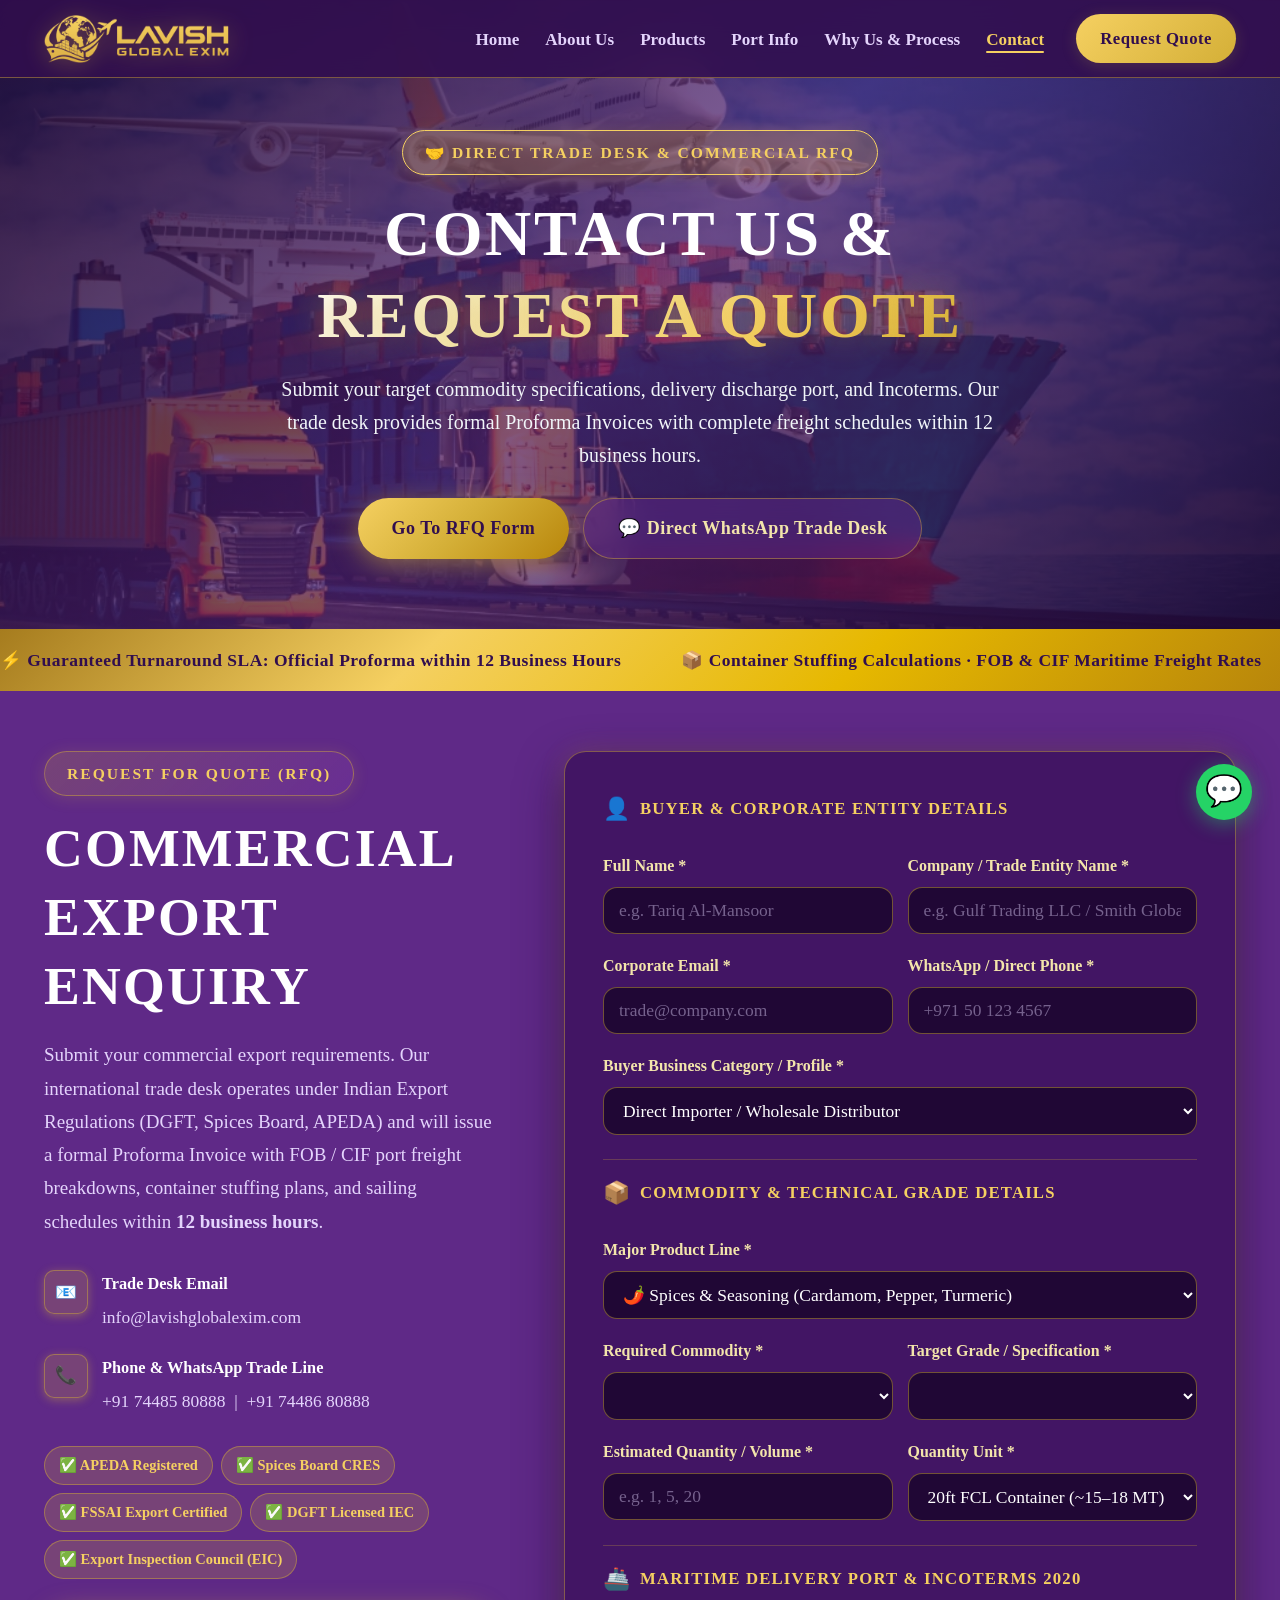
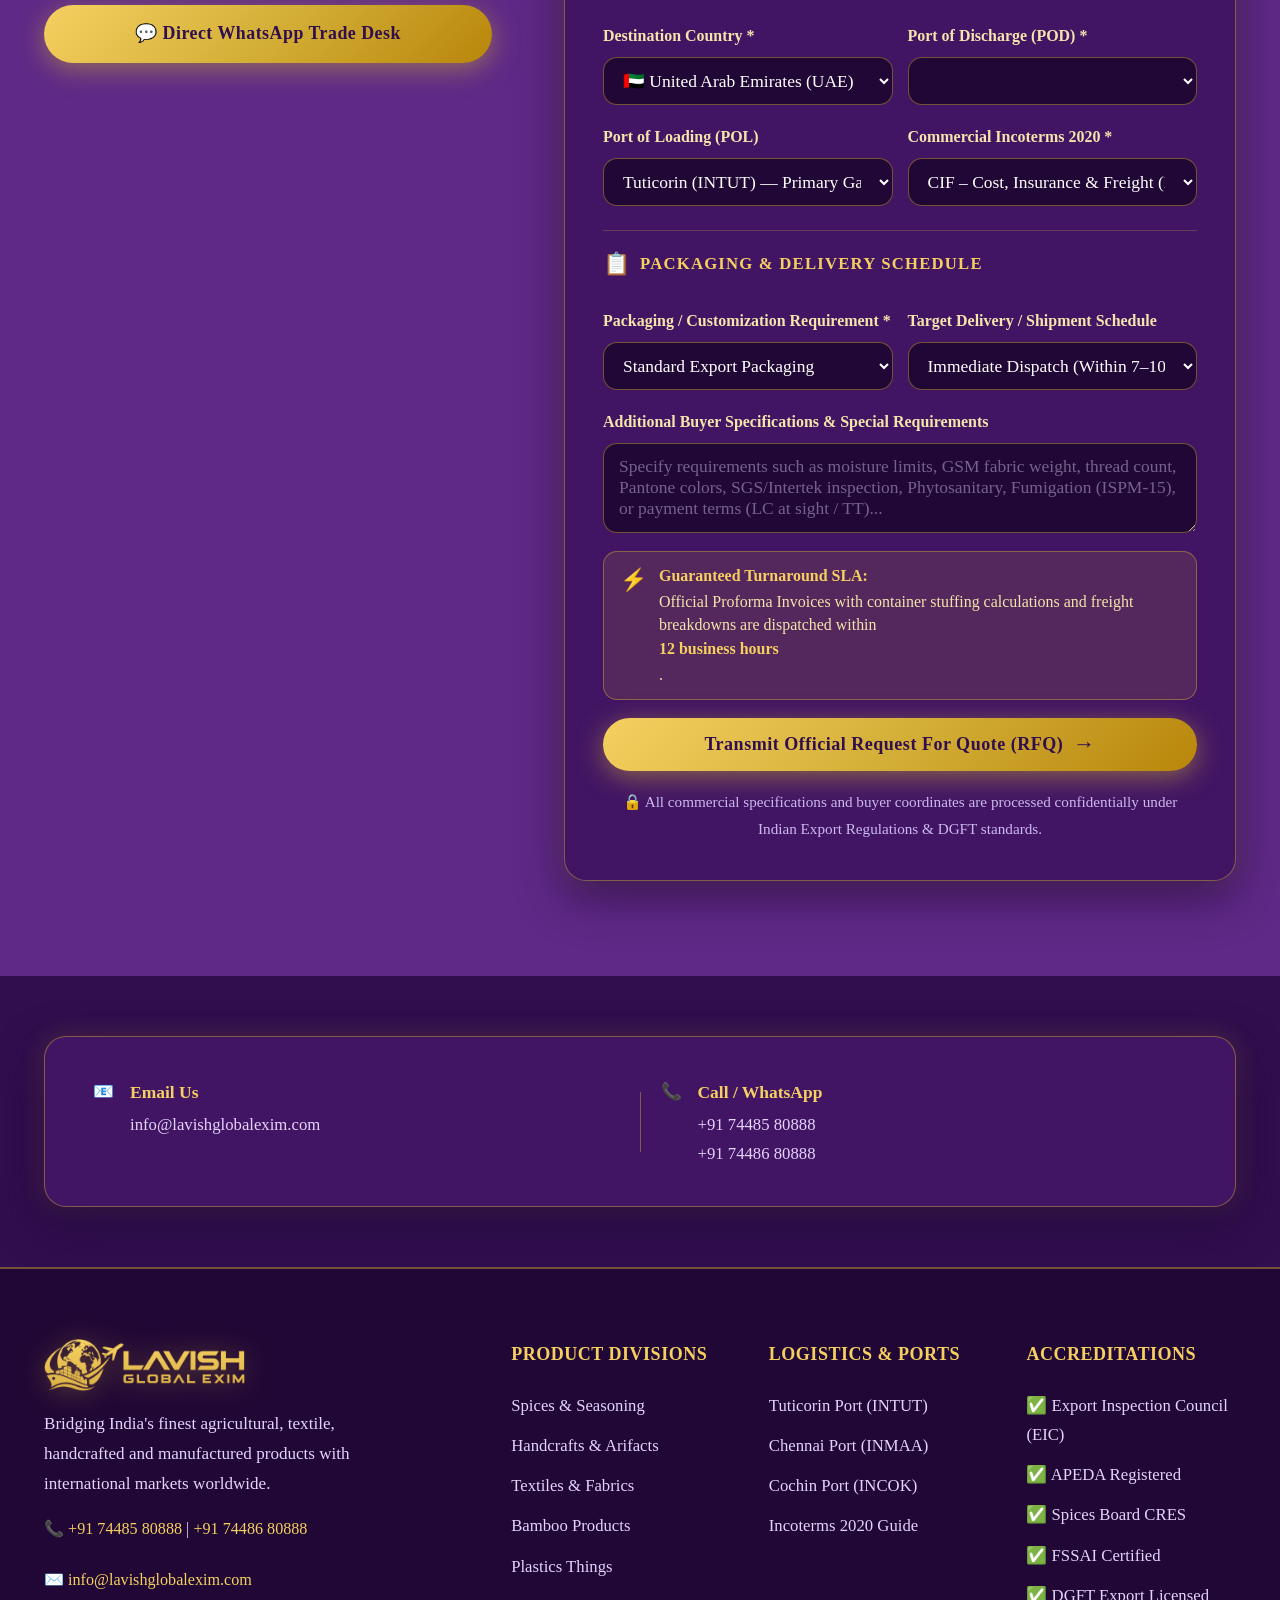
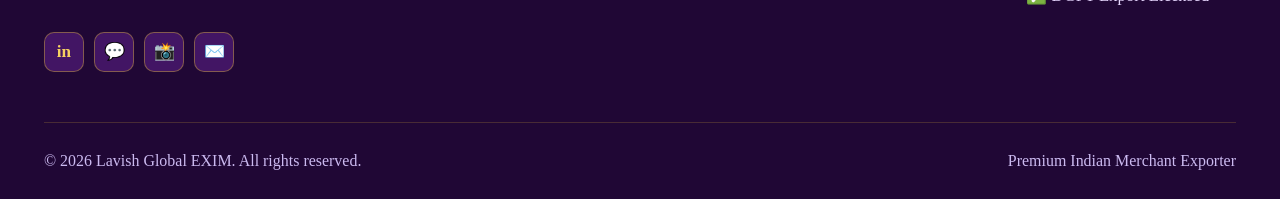
==== commit e0fb5f03: "Add files via upload" ====
--- a/contact.html
+++ b/contact.html
@@ -23,6 +23,7 @@
         <li><a href="port-info.html">Port Info</a></li>
         <li><a href="index.html#why-us-process">Why Us & Process</a></li>
         <li><a href="contact.html" class="active">Contact</a></li>
+        <li class="nav-mobile-cta"><a href="contact.html">Request Quote →</a></li>
       </ul>
       <a href="contact.html" class="btn btn-nav">Request Quote</a>
       <button class="hamburger" id="hamburger" aria-label="Menu">
@@ -136,6 +137,16 @@
                 <input type="tel" id="rfqPhone" placeholder="+971 50 123 4567" required />
               </div>
             </div>
+            <div class="form-group">
+              <label>Buyer Business Category / Profile *</label>
+              <select id="rfqBuyerType" required>
+                <option value="Direct Importer / Wholesale Distributor">Direct Importer / Wholesale Distributor</option>
+                <option value="Enterprise Brand / OEM Retailer">Enterprise Brand / OEM Retailer</option>
+                <option value="Supermarket / Hypermarket Chain Buyer">Supermarket / Hypermarket Chain Buyer</option>
+                <option value="Institutional / Government Procurement">Institutional / Government Procurement</option>
+                <option value="Commodity Broker / International Trading House">Commodity Broker / International Trading House</option>
+              </select>
+            </div>
 
             <!-- 2. Commodity & Technical Grade Details -->
             <div class="form-section-header">
@@ -145,11 +156,11 @@
             <div class="form-group">
               <label>Major Product Line *</label>
               <select id="rfqProductLine" required>
-                <option value="Spices">🌶️ Spices & Seasonings (Cardamom, Pepper, Turmeric)</option>
-                <option value="Handcrafts">🏺 Indian Handicrafts & Engraved Wooden Boxes</option>
-                <option value="Textiles">🧵 Pure Cotton Textiles, T-Shirts & Terry Towels</option>
-                <option value="Bamboo">🎋 Sustainable Eco-Bamboo Toothbrushes, Combs & Pens</option>
-                <option value="Plastic">♻️ Commercial & Industrial Plastic Products</option>
+                <option value="Spices">🌶️ Spices & Seasoning (Cardamom, Pepper, Turmeric)</option>
+                <option value="Handcrafts">🏺 Handcrafts & Arifacts (Heritage Crafts & Wooden Decor)</option>
+                <option value="Textiles">🧵 Textiles & Fabrics (Apparel & Terry Towels)</option>
+                <option value="Bamboo">🎋 Bamboo Products (Toothbrushes, Combs & Pens)</option>
+                <option value="Plastic">♻️ Plastics Things (Commercial & Industrial)</option>
               </select>
             </div>
             <div class="form-row">
@@ -204,16 +215,37 @@
                 <label>Destination Country *</label>
                 <select id="rfqCountry" required>
                   <option value="UAE">🇦🇪 United Arab Emirates (UAE)</option>
+                  <option value="Saudi Arabia">🇸🇦 Saudi Arabia</option>
+                  <option value="Qatar">🇶🇦 Qatar</option>
+                  <option value="Oman">🇴🇲 Oman</option>
+                  <option value="Kuwait">🇰🇼 Kuwait</option>
+                  <option value="Bahrain">🇧🇭 Bahrain</option>
                   <option value="USA">🇺🇸 United States of America (USA)</option>
                   <option value="UK">🇬🇧 United Kingdom (UK)</option>
                   <option value="Germany">🇩🇪 Germany</option>
+                  <option value="Netherlands">🇳🇱 Netherlands (Rotterdam / Amsterdam)</option>
+                  <option value="Belgium">🇧🇪 Belgium (Antwerp-Bruges)</option>
+                  <option value="France">🇫🇷 France</option>
+                  <option value="Italy">🇮🇹 Italy</option>
+                  <option value="Spain">🇪🇸 Spain</option>
+                  <option value="Turkey">🇹🇷 Turkey</option>
+                  <option value="Canada">🇨🇦 Canada</option>
+                  <option value="Australia">🇦🇺 Australia</option>
+                  <option value="New Zealand">🇳🇿 New Zealand</option>
                   <option value="Singapore">🇸🇬 Singapore</option>
                   <option value="Malaysia">🇲🇾 Malaysia</option>
-                  <option value="Saudi Arabia">🇸🇦 Saudi Arabia</option>
-                  <option value="Canada">🇨🇦 Canada</option>
+                  <option value="Indonesia">🇮🇩 Indonesia</option>
+                  <option value="Thailand">🇹🇭 Thailand</option>
+                  <option value="Vietnam">🇻🇳 Vietnam</option>
+                  <option value="Japan">🇯🇵 Japan</option>
+                  <option value="South Korea">🇰🇷 South Korea</option>
+                  <option value="China">🇨🇳 China</option>
                   <option value="Sri Lanka">🇱🇰 Sri Lanka</option>
-                  <option value="China">🇨🇳 China</option>
-                  <option value="Indonesia">🇮🇩 Indonesia</option>
+                  <option value="Bangladesh">🇧🇩 Bangladesh</option>
+                  <option value="South Africa">🇿🇦 South Africa</option>
+                  <option value="Egypt">🇪🇬 Egypt</option>
+                  <option value="Brazil">🇧🇷 Brazil</option>
+                  <option value="Mexico">🇲🇽 Mexico</option>
                   <option value="Others">🌍 Others (Custom Country / Region)</option>
                 </select>
               </div>
@@ -333,22 +365,6 @@
             <strong>Call / WhatsApp</strong>
             <a href="tel:+917448580888">+91 74485 80888</a>
             <a href="tel:+917448680888">+91 74486 80888</a>
-          </div>
-        </div>
-        <div class="cstrip-divider"></div>
-        <div class="cstrip-item">
-          <span>⚓</span>
-          <div>
-            <strong>Primary Origin Ports</strong>
-            <span>Tuticorin (INTUT) · Chennai (INMAA) · Cochin (INCOK)</span>
-          </div>
-        </div>
-        <div class="cstrip-divider"></div>
-        <div class="cstrip-item">
-          <span>🛡️</span>
-          <div>
-            <strong>Trade Terms</strong>
-            <span>Incoterms 2020: FOB · CIF · CFR · DAP · EXW</span>
           </div>
         </div>
       </div>
@@ -378,11 +394,11 @@
         <div class="footer-col">
           <h5>Product Divisions</h5>
           <ul>
-            <li><a href="products.html">Spices & Condiments</a></li>
-            <li><a href="products.html">Engraved Wooden Boxes</a></li>
+            <li><a href="products.html">Spices & Seasoning</a></li>
+            <li><a href="products.html">Handcrafts & Arifacts</a></li>
             <li><a href="products.html">Textiles & Fabrics</a></li>
-            <li><a href="products.html">Bamboo Toothbrush & Pens</a></li>
-            <li><a href="products.html">Commercial Plastics</a></li>
+            <li><a href="products.html">Bamboo Products</a></li>
+            <li><a href="products.html">Plastics Things</a></li>
           </ul>
         </div>
         <div class="footer-col">
--- a/style.css
+++ b/style.css
@@ -40,13 +40,22 @@
 }
 
 *, *::before, *::after { box-sizing: border-box; margin: 0; padding: 0; }
-html { scroll-behavior: smooth; font-size: 16px; }
+html {
+  scroll-behavior: smooth;
+  font-size: 19px;
+  overflow-x: hidden;
+  width: 100%;
+  -webkit-text-size-adjust: 100%;
+}
 body {
   font-family: 'Cambria', 'Times New Roman', serif;
   background: var(--purple-regal);
   color: var(--text-muted);
   line-height: 1.75;
   overflow-x: hidden;
+  width: 100%;
+  -webkit-font-smoothing: antialiased;
+  -moz-osx-font-smoothing: grayscale;
 }
 button, input, select, textarea, .btn, .nav-links a {
   font-family: 'Cambria', 'Times New Roman', serif;
@@ -308,24 +317,53 @@
 .nav-links a.active::after {
   width: 100%;
 }
+.nav-mobile-cta {
+  display: none;
+}
 
 .hamburger {
   display: none;
   flex-direction: column;
+  justify-content: center;
+  align-items: center;
   gap: 5px;
-  background: none;
-  border: none;
+  background: rgba(95, 41, 135, 0.45);
+  border: 1px solid var(--gold-border);
+  border-radius: 8px;
   cursor: pointer;
-  padding: 4px;
+  padding: 8px 10px;
   margin-left: auto;
+  z-index: 1002;
+  transition: var(--transition);
+  -webkit-tap-highlight-color: transparent;
+}
+.hamburger:hover,
+.hamburger:focus {
+  background: rgba(212, 175, 55, 0.25);
+  border-color: var(--gold-bright);
 }
 .hamburger span {
   display: block;
-  width: 24px;
+  width: 22px;
   height: 2.5px;
   background: var(--gold-bright);
   border-radius: 2px;
-  transition: var(--transition);
+  transition: transform 0.3s ease, opacity 0.3s ease;
+  transform-origin: center;
+}
+.hamburger.active {
+  background: rgba(212, 175, 55, 0.25);
+  border-color: var(--gold-bright);
+}
+.hamburger.active span:nth-child(1) {
+  transform: translateY(7.5px) rotate(45deg);
+}
+.hamburger.active span:nth-child(2) {
+  opacity: 0;
+  transform: scaleX(0);
+}
+.hamburger.active span:nth-child(3) {
+  transform: translateY(-7.5px) rotate(-45deg);
 }
 
 /* ============================================================
@@ -361,13 +399,15 @@
   z-index: 1;
 }
 
-/* Michroma Font Style for Hero Heading in All Capital Letters - Pure White & BOLD */
-.hero-title-michroma {
-  font-family: 'Michroma', sans-serif !important;
+/* Cambria Font Style for Hero Heading in All Capital Letters - Pure White & BOLD */
+.hero-title-cambria,
+.hero-title-michroma,
+.hero-title {
+  font-family: 'Cambria', 'Times New Roman', serif !important;
   font-weight: 700 !important;
   text-transform: uppercase !important;
   letter-spacing: 0.05em !important;
-  font-size: clamp(2rem, 4.8vw, 3.8rem) !important;
+  font-size: clamp(2.4rem, 5.2vw, 4.4rem) !important;
   line-height: 1.25 !important;
   margin-bottom: 22px !important;
   color: #ffffff !important;
@@ -390,7 +430,7 @@
   font-weight: 700 !important;
   text-transform: uppercase !important;
   color: #ffffff !important;
-  font-size: clamp(1.15rem, 2.5vw, 1.7rem) !important;
+  font-size: clamp(1.25rem, 2.7vw, 1.85rem) !important;
   letter-spacing: 0.06em !important;
   text-shadow: 0 3px 18px rgba(0, 0, 0, 0.95), 0 1px 6px rgba(0, 0, 0, 0.98) !important;
 }
@@ -399,16 +439,17 @@
   font-weight: 700 !important;
   text-transform: uppercase !important;
   color: var(--gold-bright) !important;
-  font-size: clamp(0.92rem, 1.8vw, 1.22rem) !important;
+  font-size: clamp(1.02rem, 2.0vw, 1.35rem) !important;
   letter-spacing: 0.08em !important;
   text-shadow: 0 3px 18px rgba(0, 0, 0, 0.95), 0 1px 6px rgba(0, 0, 0, 0.98) !important;
 }
 
-/* 70% Opacity Purple Shade over Background Image */
-.hero-purple-shade {
+/* 50% Opacity Royal Purple Shade over Background Image */
+.hero-purple-shade,
+.hero-gold-shade {
   position: absolute;
   inset: 0;
-  background: rgba(95, 41, 135, 0.70); /* Brand royal purple at exactly 70% opacity */
+  background: rgba(95, 41, 135, 0.50) !important; /* Royal Purple at exactly 50% opacity */
   z-index: 2;
   pointer-events: none;
 }
@@ -1893,66 +1934,293 @@
 }
 
 /* ============================================================
-   RESPONSIVE
+   RESPONSIVE DESIGN (Enhanced Mobile Browser User Experience)
    ============================================================ */
 @media (max-width: 1024px) {
-  .about-grid { grid-template-columns: 1fr; gap: 50px; }
-  .about-visual { height: 280px; }
+  .about-grid { grid-template-columns: 1fr; gap: 40px; }
+  .about-visual { height: 320px; }
   .features-grid { grid-template-columns: repeat(2, 1fr); }
   .incoterms-grid { grid-template-columns: repeat(2, 1fr); }
   .footer-grid { grid-template-columns: 1fr 1fr; gap: 36px; }
   .ports-grid { grid-template-columns: 1fr; }
-  .process-steps { flex-direction: column; align-items: center; }
-  .process-arrow { transform: rotate(90deg); padding: 0; margin: 0; }
+  .process-steps { flex-direction: column; align-items: center; gap: 12px; }
+  .process-arrow { transform: rotate(90deg); padding: 4px 0; margin: 0; }
   .process-step { width: 100%; }
 }
 
 @media (max-width: 900px) {
   .product-card { flex: 0 0 calc(50% - 14px); max-width: calc(50% - 14px); }
-  .contact-grid { grid-template-columns: 1fr; gap: 40px; }
-  .contact-strip-grid { flex-direction: column; gap: 28px; padding: 28px 24px; }
+  .contact-grid { grid-template-columns: 1fr; gap: 36px; }
+  .contact-strip-grid { flex-direction: column; gap: 20px; padding: 22px 18px; align-items: flex-start; }
   .cstrip-divider { display: none; }
-  .hero-highlights-bar { flex-direction: column; gap: 20px; padding: 24px 20px; }
+  .cstrip-item { width: 100%; }
+  .hero-highlights-bar { flex-direction: column; gap: 16px; padding: 20px 16px; }
   .highlight-divider { display: none; }
 }
 
 @media (max-width: 768px) {
-  .section { padding: 70px 0; }
+  /* Mobile Base Typography & Viewport Balance */
+  html { font-size: 16px !important; }
+  body { line-height: 1.65; }
+  .container { padding: 0 16px; }
+  .section { padding: 55px 0; }
+  .section-header { margin-bottom: 34px; }
+  .section-title {
+    font-size: clamp(1.6rem, 5.5vw, 2.2rem) !important;
+    line-height: 1.28;
+    margin-bottom: 14px;
+  }
+  .section-subtitle { font-size: 0.95rem; padding: 0 4px; }
+  .section-tag { font-size: 0.74rem; padding: 6px 16px; margin-bottom: 12px; }
+
+  /* Navbar & Fullscreen Mobile Menu Overlay */
+  .navbar { padding: 10px 0; }
+  .nav-container { padding: 0 16px; justify-content: space-between; gap: 12px; }
+  .nav-brand-logo { height: 38px; max-width: 190px; }
   .nav-links, .btn-nav { display: none; }
   .hamburger { display: flex; }
+
   .nav-links.open {
     display: flex;
     flex-direction: column;
     position: fixed;
-    inset: 0;
+    top: 0; left: 0; right: 0; bottom: 0;
+    width: 100vw;
+    height: 100vh;
+    height: 100dvh;
     background: rgba(32, 7, 53, 0.98);
     justify-content: center;
     align-items: center;
-    gap: 28px;
-    z-index: 999;
-    backdrop-filter: blur(20px);
-  }
-  .nav-links.open a { color: var(--gold-bright); font-size: 1.3rem; }
-  .form-row { grid-template-columns: 1fr; }
-  .features-grid, .incoterms-grid { grid-template-columns: 1fr; }
-  .product-card { flex: 0 0 100%; max-width: 100%; }
-  .footer-grid { grid-template-columns: 1fr; gap: 32px; }
+    gap: 18px;
+    z-index: 1001;
+    backdrop-filter: blur(24px);
+    -webkit-backdrop-filter: blur(24px);
+    padding: 80px 20px 40px;
+    overflow-y: auto;
+  }
+  .nav-links.open a {
+    color: var(--text-primary);
+    font-size: 1.25rem;
+    font-weight: 700;
+    padding: 8px 20px;
+    border-radius: 8px;
+    letter-spacing: 0.04em;
+    transition: var(--transition);
+  }
+  .nav-links.open a:hover,
+  .nav-links.open a.active {
+    color: var(--gold-bright);
+    background: rgba(212, 175, 55, 0.15);
+  }
+  .nav-mobile-cta {
+    display: block;
+    margin-top: 10px;
+  }
+  .nav-mobile-cta a {
+    background: linear-gradient(135deg, var(--gold-bright), var(--gold-metallic)) !important;
+    color: #310E4E !important;
+    padding: 12px 32px !important;
+    font-size: 1.05rem !important;
+    border-radius: 100px !important;
+    box-shadow: 0 4px 18px var(--gold-glow);
+  }
+
+  /* Hero Section for Mobile */
+  .hero {
+    min-height: 90vh;
+    min-height: 90dvh;
+    padding-top: 95px;
+    padding-bottom: 50px;
+  }
+  .hero-title-cambria,
+  .hero-title-michroma,
+  .hero-title {
+    font-size: clamp(1.75rem, 7.8vw, 2.35rem) !important;
+    line-height: 1.22 !important;
+    margin-bottom: 16px !important;
+    letter-spacing: 0.03em !important;
+    padding: 0 4px;
+  }
+  .hero-subtitle-wrap { gap: 10px; margin-top: 12px; }
+  .hero-sub-line1 {
+    font-size: clamp(0.95rem, 4.2vw, 1.25rem) !important;
+    line-height: 1.4 !important;
+    letter-spacing: 0.04em !important;
+  }
+  .hero-sub-line2 {
+    font-size: clamp(0.78rem, 3.2vw, 0.95rem) !important;
+    line-height: 1.4 !important;
+    letter-spacing: 0.05em !important;
+  }
+
+  /* Ticker on Mobile */
+  .ticker { padding: 10px 0; }
+  .ticker-track { gap: 32px; animation: ticker 28s linear infinite; }
+  .ticker-track span { font-size: 0.82rem; }
+
+  /* Subpage Hero Banner */
+  .page-hero {
+    min-height: 38vh;
+    padding-top: 95px;
+    padding-bottom: 40px;
+  }
+
+  /* About Visual Stack on Mobile (prevents overlapping absolute cards) */
+  .about-visual {
+    height: auto;
+    margin-top: 15px;
+  }
+  .about-bg-circle { display: none; }
+  .about-card-stack {
+    position: static;
+    display: flex;
+    flex-direction: column;
+    gap: 12px;
+    height: auto;
+  }
+  .about-card {
+    position: static;
+    width: 100%;
+    transform: none !important;
+    animation: none !important;
+    padding: 16px 18px;
+  }
+  .about-highlights { gap: 10px; }
+  .highlight { font-size: 0.88rem; gap: 8px; }
+
+  /* Vision & Mission Cards */
+  .vision-mission-grid {
+    grid-template-columns: 1fr;
+    gap: 16px;
+    margin-top: 24px;
+  }
+  .vm-card { padding: 22px 18px; border-radius: 14px; }
+  .vm-title { font-size: 1.25rem; }
+  .vm-text { font-size: 0.92rem; }
+
+  /* Products & Category Filter Pills */
+  .product-filters {
+    gap: 8px;
+    justify-content: flex-start;
+    overflow-x: auto;
+    padding: 4px 4px 10px 4px;
+    -webkit-overflow-scrolling: touch;
+    flex-wrap: nowrap;
+    scrollbar-width: none;
+    margin-bottom: 28px;
+  }
+  .product-filters::-webkit-scrollbar { display: none; }
+  .filter-btn {
+    white-space: nowrap;
+    flex-shrink: 0;
+    padding: 8px 18px;
+    font-size: 0.85rem;
+  }
+  .product-card {
+    flex: 0 0 100%;
+    max-width: 100%;
+    border-radius: 16px;
+  }
+  .product-img { height: 210px; }
+  .product-body { padding: 20px 16px; }
+  .product-body h3 { font-size: 1.25rem; margin-bottom: 8px; }
+  .product-desc { font-size: 0.9rem; line-height: 1.6; }
+  .product-items-grid { grid-template-columns: repeat(2, 1fr); gap: 6px; }
+  .product-items-grid span { font-size: 0.78rem; padding: 6px 8px; text-align: center; }
+  .btn-product { width: 100%; justify-content: center; padding: 12px 20px; font-size: 0.92rem; }
+
+  /* Ports & Incoterms */
+  .ports-grid, .incoterms-grid, .features-grid { grid-template-columns: 1fr; gap: 16px; }
+  .port-card { padding: 22px 16px; border-radius: 16px; }
+  .port-specs li {
+    flex-direction: column;
+    align-items: flex-start;
+    gap: 4px;
+    padding: 8px 0;
+    font-size: 0.88rem;
+  }
+  .port-specs li strong { text-align: left; }
+  .incoterm-card { padding: 20px 16px; border-radius: 14px; }
+  .feature-card { padding: 22px 18px; border-radius: 14px; }
+
+  /* Process Steps */
+  .process-steps { flex-direction: column; align-items: center; gap: 12px; }
+  .process-step { width: 100%; max-width: 100%; padding: 22px 16px; border-radius: 14px; }
+  .process-arrow { transform: rotate(90deg); padding: 4px 0; margin: 0; font-size: 1.3rem; }
+
+  /* Request a Quote & Form Input Enhancements (Stops iOS Safari Auto-Zoom) */
+  input, select, textarea, button {
+    font-size: 16px !important; /* Critical: Stops auto-zoom in mobile Safari */
+  }
+  .contact-form-wrap {
+    padding: 22px 14px;
+    border-radius: 16px;
+  }
+  .form-row { grid-template-columns: 1fr; gap: 14px; }
+  .form-group { margin-bottom: 14px; }
+  .form-group label { font-size: 0.9rem; margin-bottom: 6px; }
+  .form-group input,
+  .form-group select,
+  .form-group textarea {
+    min-height: 48px;
+    padding: 12px 14px;
+    border-radius: 10px;
+    width: 100%;
+    box-sizing: border-box;
+  }
+  .form-section-header {
+    margin-top: 22px;
+    margin-bottom: 12px;
+    padding-bottom: 6px;
+    font-size: 1.05rem;
+  }
+  .btn-full {
+    width: 100%;
+    min-height: 50px;
+    font-size: 1rem;
+    padding: 14px 20px;
+    justify-content: center;
+  }
+  .rfq-sla-callout {
+    padding: 14px;
+    gap: 10px;
+    flex-direction: column;
+    align-items: flex-start;
+    border-radius: 12px;
+    font-size: 0.88rem;
+  }
+  .rfq-summary-box { grid-template-columns: 1fr; gap: 10px; padding: 14px; }
+  .btn-whatsapp-rfq { width: 100%; justify-content: center; font-size: 0.95rem; padding: 12px 18px; }
+
+  /* Footer */
+  .footer-grid { grid-template-columns: 1fr; gap: 30px; }
   .footer-bottom { flex-direction: column; gap: 8px; text-align: center; }
-  .hero-cta { flex-direction: column; align-items: center; }
-  .about-content .section-title { text-align: center; }
-  .contact-form-wrap { padding: 24px 18px; }
-  .ports-grid { grid-template-columns: 1fr; }
-  .nav-brand-logo { height: 40px; }
-  .footer-brand-logo-img { height: 44px; }
-  .nav-logo-icon { height: 40px; }
-  .nav-logo-words { height: 26px; }
-}
-
-@media (max-width: 480px) {
-  .hero-title { font-size: 2.2rem; }
-  .product-items-grid { grid-template-columns: repeat(2, 1fr); }
-  .nav-brand-logo { height: 34px; }
-  .footer-brand-logo-img { height: 38px; }
-  .nav-logo-icon { height: 36px; }
-  .nav-logo-words { height: 22px; }
-}
+
+  /* Floating Buttons */
+  .whatsapp-float {
+    bottom: 74px;
+    right: 16px;
+    width: 50px;
+    height: 50px;
+    font-size: 1.45rem;
+  }
+  .back-to-top {
+    bottom: 18px;
+    right: 16px;
+    width: 42px;
+    height: 42px;
+    font-size: 1.1rem;
+  }
+}
+
+@media (max-width: 420px) {
+  html { font-size: 15px !important; }
+  .hero-title-cambria,
+  .hero-title-michroma,
+  .hero-title {
+    font-size: clamp(1.5rem, 7.4vw, 1.85rem) !important;
+  }
+  .container { padding: 0 14px; }
+  .product-items-grid { grid-template-columns: 1fr; }
+  .nav-brand-logo { height: 34px; max-width: 170px; }
+}
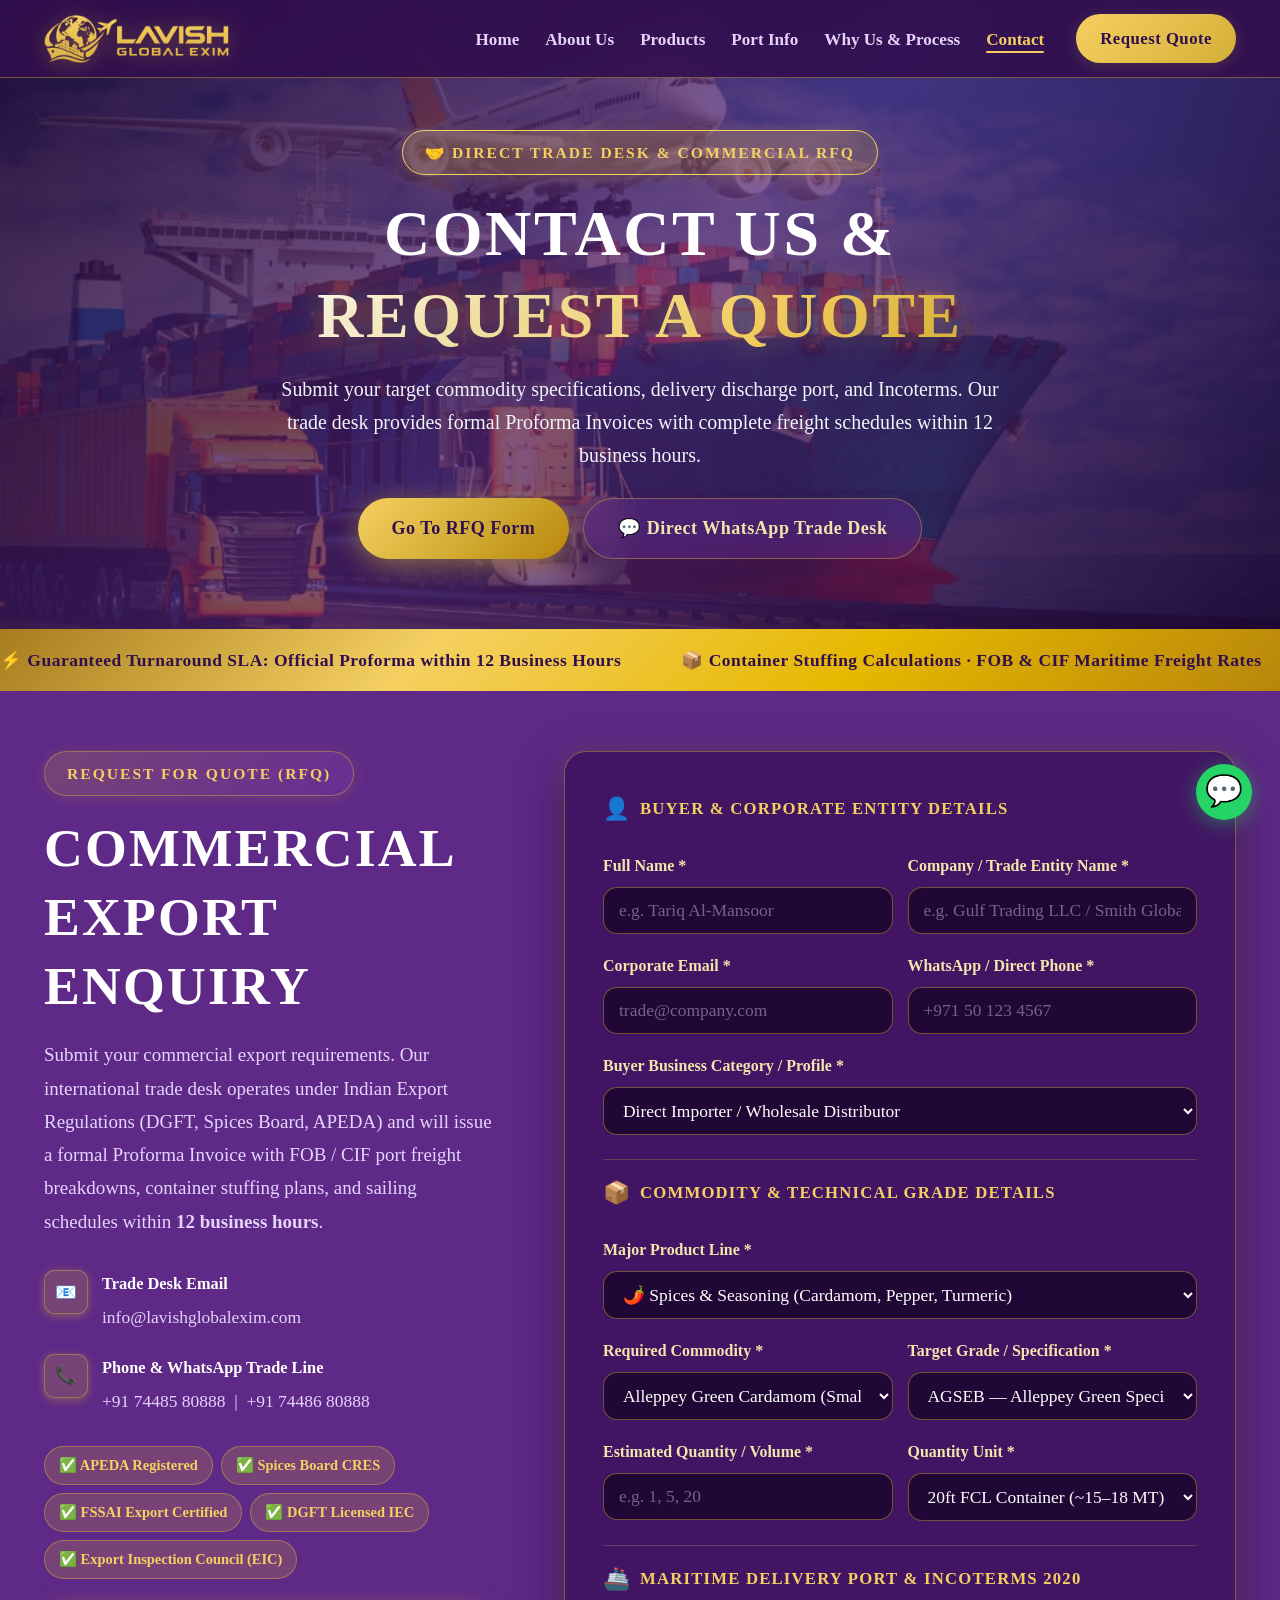
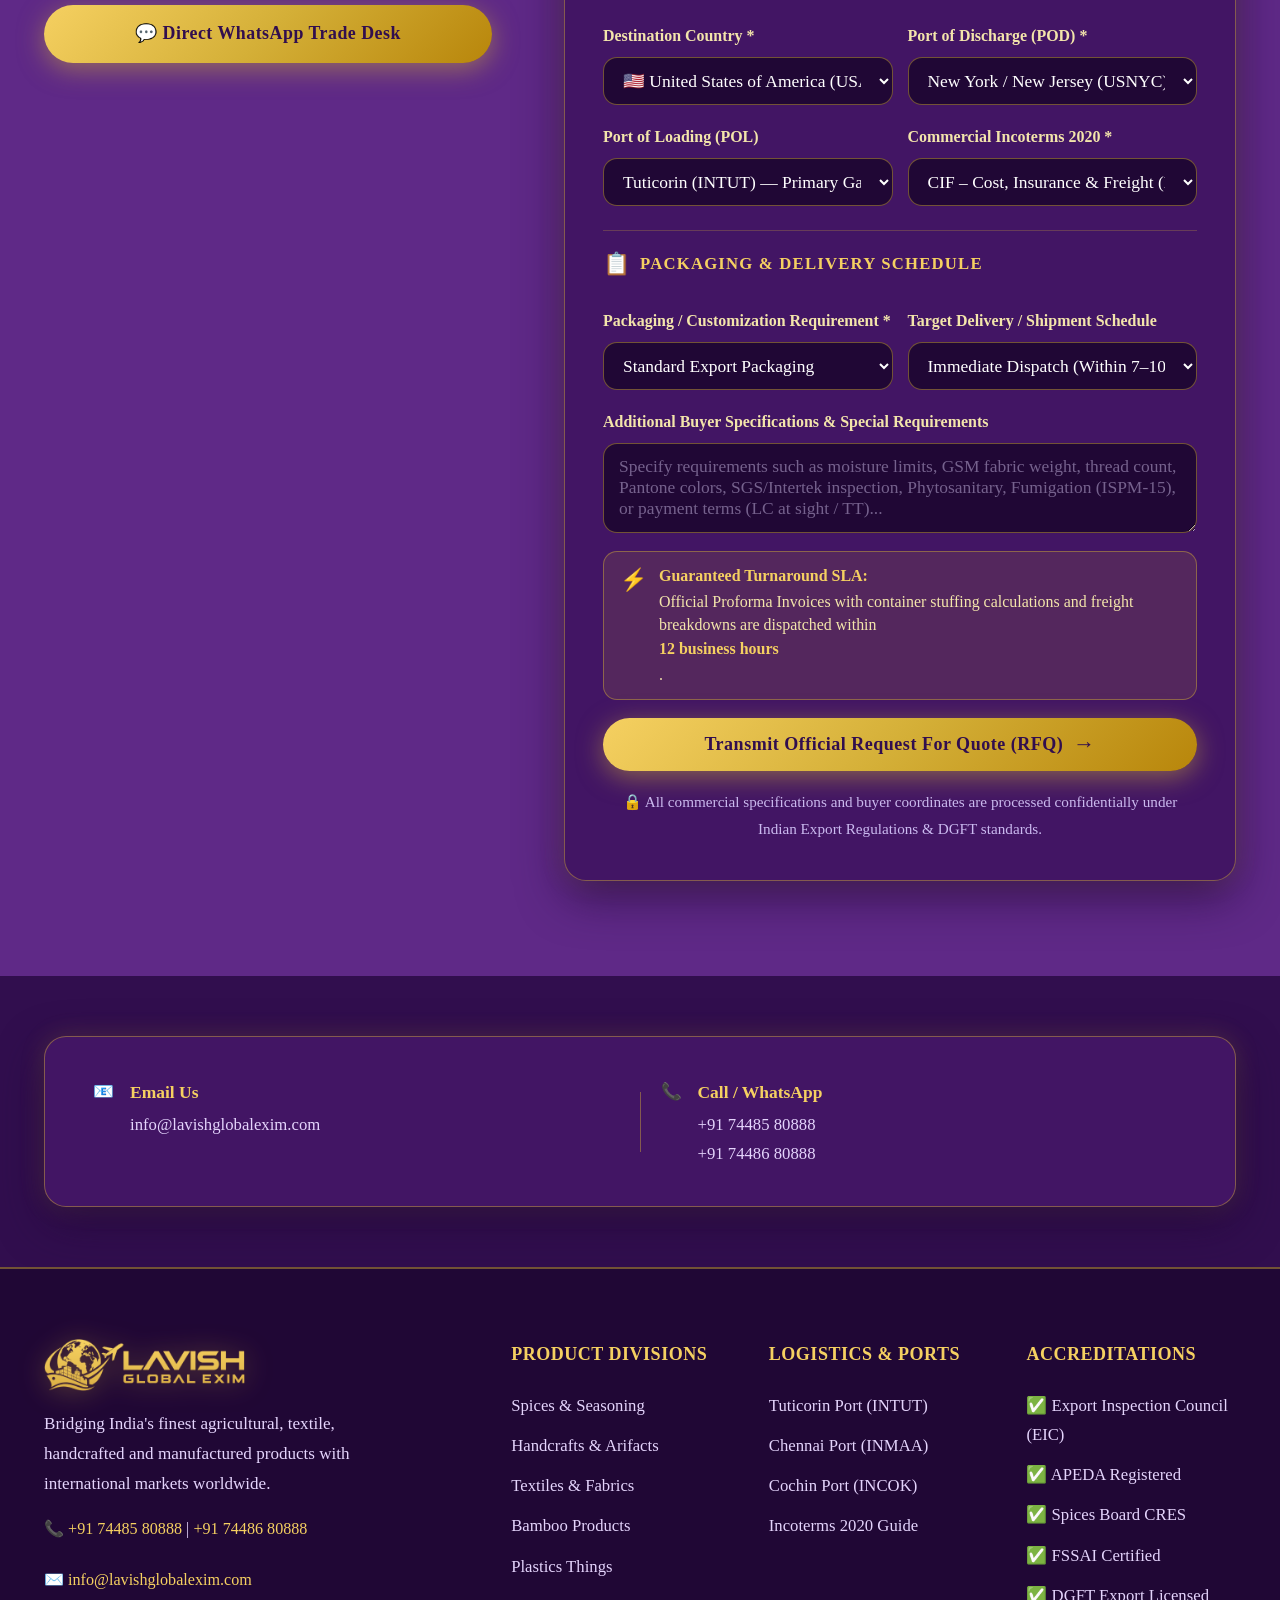
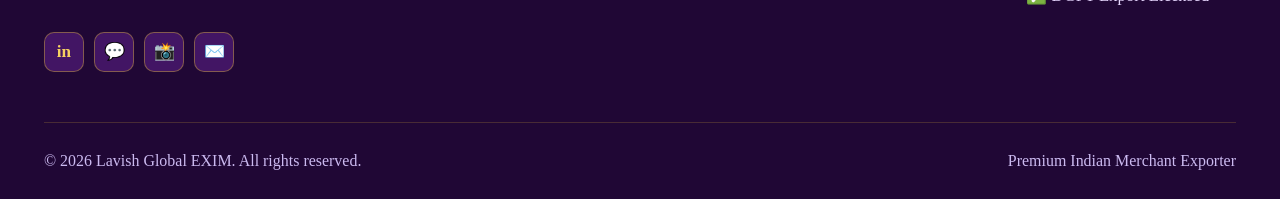
==== commit a717e496: "Add files via upload" ====
--- a/contact.html
+++ b/contact.html
@@ -214,33 +214,33 @@
               <div class="form-group">
                 <label>Destination Country *</label>
                 <select id="rfqCountry" required>
+                  <option value="USA">🇺🇸 United States of America (USA)</option>
+                  <option value="UK">🇬🇧 United Kingdom (UK)</option>
                   <option value="UAE">🇦🇪 United Arab Emirates (UAE)</option>
+                  <option value="Singapore">🇸🇬 Singapore</option>
+                  <option value="Malaysia">🇲🇾 Malaysia</option>
                   <option value="Saudi Arabia">🇸🇦 Saudi Arabia</option>
+                  <option value="Germany">🇩🇪 Germany</option>
+                  <option value="Canada">🇨🇦 Canada</option>
+                  <option value="China">🇨🇳 China</option>
+                  <option value="Indonesia">🇮🇩 Indonesia</option>
+                  <option value="Sri Lanka">🇱🇰 Sri Lanka</option>
                   <option value="Qatar">🇶🇦 Qatar</option>
                   <option value="Oman">🇴🇲 Oman</option>
                   <option value="Kuwait">🇰🇼 Kuwait</option>
                   <option value="Bahrain">🇧🇭 Bahrain</option>
-                  <option value="USA">🇺🇸 United States of America (USA)</option>
-                  <option value="UK">🇬🇧 United Kingdom (UK)</option>
-                  <option value="Germany">🇩🇪 Germany</option>
                   <option value="Netherlands">🇳🇱 Netherlands (Rotterdam / Amsterdam)</option>
                   <option value="Belgium">🇧🇪 Belgium (Antwerp-Bruges)</option>
                   <option value="France">🇫🇷 France</option>
                   <option value="Italy">🇮🇹 Italy</option>
                   <option value="Spain">🇪🇸 Spain</option>
                   <option value="Turkey">🇹🇷 Turkey</option>
-                  <option value="Canada">🇨🇦 Canada</option>
                   <option value="Australia">🇦🇺 Australia</option>
                   <option value="New Zealand">🇳🇿 New Zealand</option>
-                  <option value="Singapore">🇸🇬 Singapore</option>
-                  <option value="Malaysia">🇲🇾 Malaysia</option>
-                  <option value="Indonesia">🇮🇩 Indonesia</option>
                   <option value="Thailand">🇹🇭 Thailand</option>
                   <option value="Vietnam">🇻🇳 Vietnam</option>
                   <option value="Japan">🇯🇵 Japan</option>
                   <option value="South Korea">🇰🇷 South Korea</option>
-                  <option value="China">🇨🇳 China</option>
-                  <option value="Sri Lanka">🇱🇰 Sri Lanka</option>
                   <option value="Bangladesh">🇧🇩 Bangladesh</option>
                   <option value="South Africa">🇿🇦 South Africa</option>
                   <option value="Egypt">🇪🇬 Egypt</option>
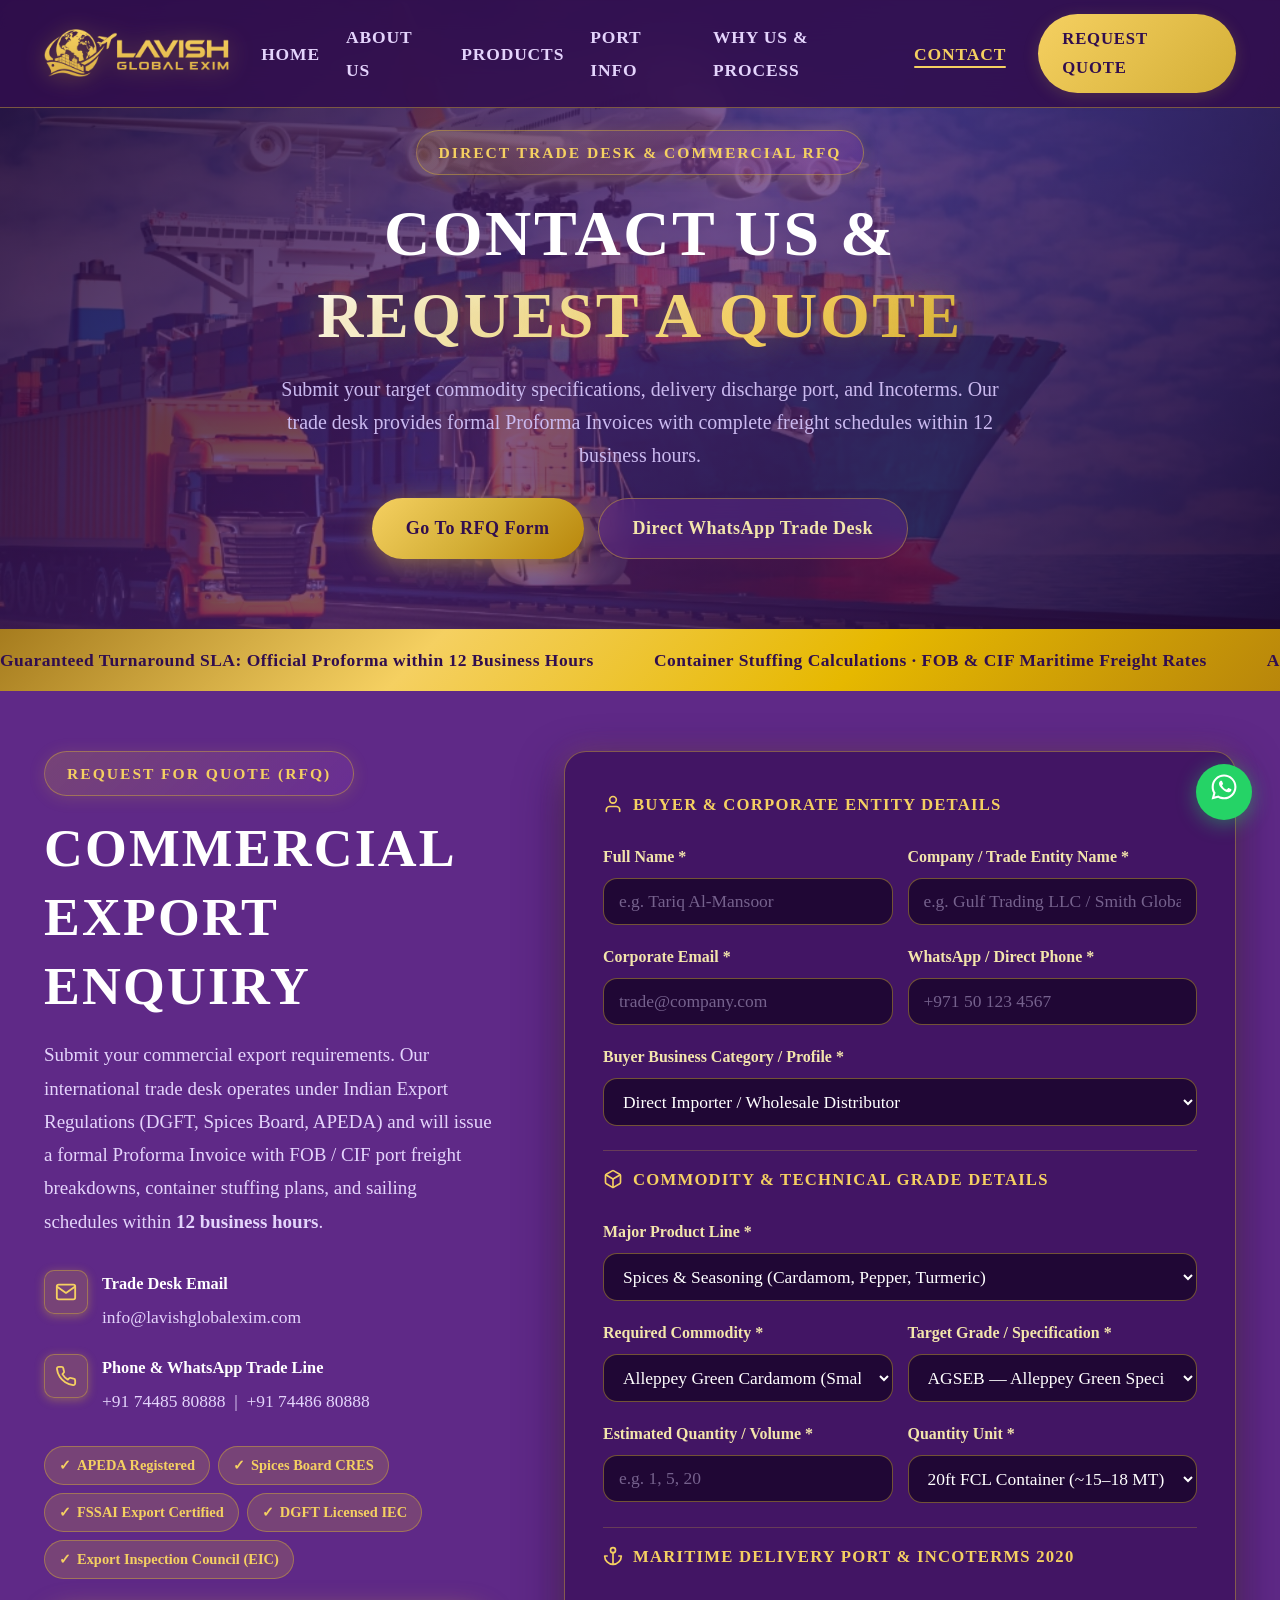
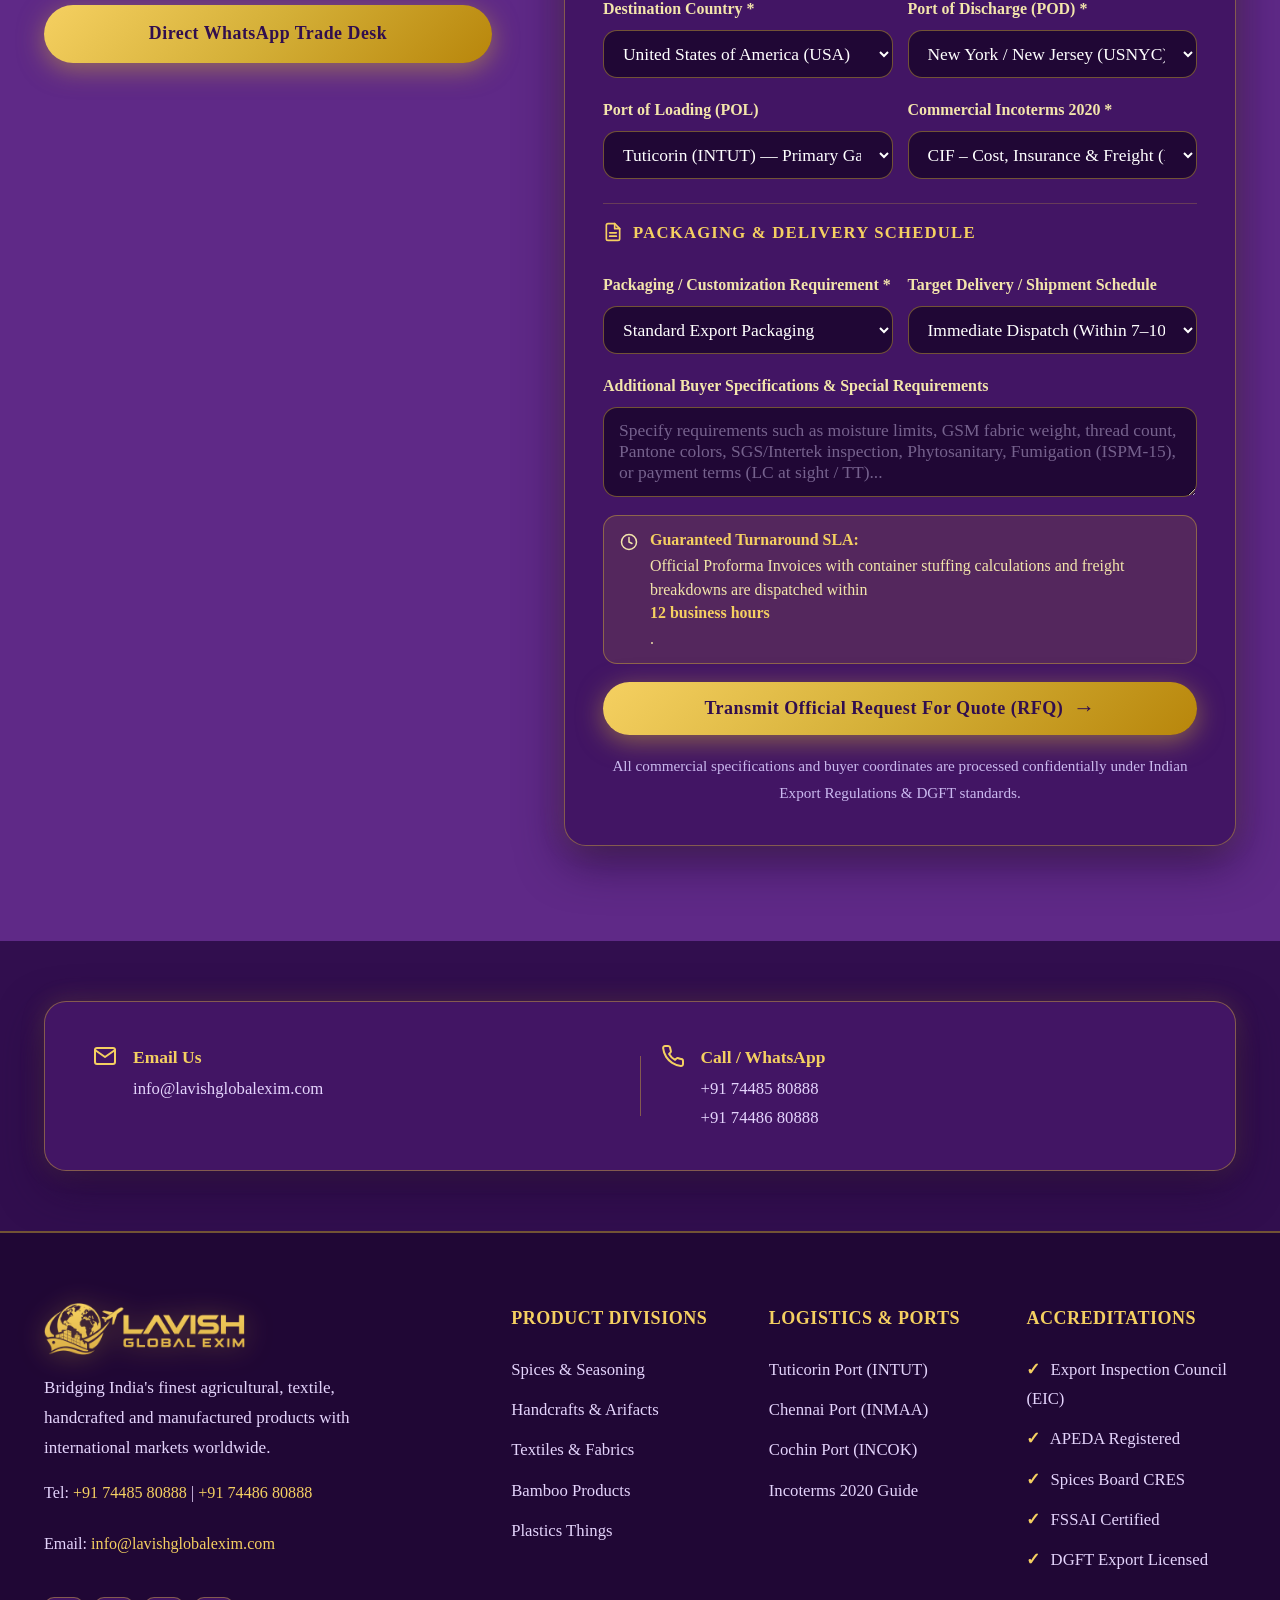
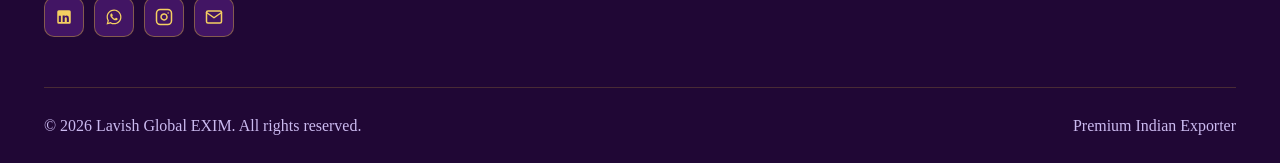
==== commit 9a5c3d36: "Add files via upload" ====
--- a/contact.html
+++ b/contact.html
@@ -17,15 +17,15 @@
         <img src="logo_gold.png" alt="Lavish Global EXIM" class="nav-brand-logo" />
       </a>
       <ul class="nav-links" id="navLinks">
-        <li><a href="index.html">Home</a></li>
-        <li><a href="index.html#about">About Us</a></li>
-        <li><a href="products.html">Products</a></li>
-        <li><a href="port-info.html">Port Info</a></li>
-        <li><a href="index.html#why-us-process">Why Us & Process</a></li>
-        <li><a href="contact.html" class="active">Contact</a></li>
-        <li class="nav-mobile-cta"><a href="contact.html">Request Quote →</a></li>
+        <li><a href="index.html">HOME</a></li>
+        <li><a href="index.html#about">ABOUT US</a></li>
+        <li><a href="products.html">PRODUCTS</a></li>
+        <li><a href="port-info.html">PORT INFO</a></li>
+        <li><a href="index.html#why-us-process">WHY US & PROCESS</a></li>
+        <li><a href="contact.html" class="active">CONTACT</a></li>
+        <li class="nav-mobile-cta"><a href="contact.html">REQUEST QUOTE →</a></li>
       </ul>
-      <a href="contact.html" class="btn btn-nav">Request Quote</a>
+      <a href="contact.html" class="btn btn-nav">REQUEST QUOTE</a>
       <button class="hamburger" id="hamburger" aria-label="Menu">
         <span></span><span></span><span></span>
       </button>
@@ -37,16 +37,16 @@
     <img src="hero_multimodal.jpg" alt="Commercial Trade Desk & RFQ - Lavish Global EXIM" class="page-hero-bg" />
     <div class="page-hero-overlay"></div>
     <div class="page-hero-content">
-      <div class="section-tag" style="background: rgba(212, 175, 55, 0.22); border-color: var(--accent-light);">🤝 Direct Trade Desk & Commercial RFQ</div>
+      <div class="section-tag">Direct Trade Desk & Commercial RFQ</div>
       <h1 class="section-title" style="font-size: clamp(2.3rem, 5vw, 3.8rem); margin-bottom: 16px;">
         Contact Us & <span class="gradient-text">Request a Quote</span>
       </h1>
-      <p class="section-subtitle" style="max-width: 760px; margin: 0 auto 26px; color: #f1f5f9; font-size: 1.05rem; line-height: 1.65;">
+      <p class="section-subtitle" style="max-width: 760px; margin: 0 auto 26px; font-size: 1.05rem; line-height: 1.65;">
         Submit your target commodity specifications, delivery discharge port, and Incoterms. Our trade desk provides formal Proforma Invoices with complete freight schedules within 12 business hours.
       </p>
       <div style="display: flex; gap: 14px; justify-content: center; flex-wrap: wrap;">
         <a href="#rfq" class="btn btn-primary"><span>Go To RFQ Form</span></a>
-        <a href="https://wa.me/917448580888?text=Hello%20Lavish%20Global%20EXIM%20Trade%20Desk%2C%20I%20would%20like%20to%20request%20an%20urgent%20commercial%20export%20quotation." target="_blank" rel="noopener noreferrer" class="btn btn-outline"><span>💬 Direct WhatsApp Trade Desk</span></a>
+        <a href="https://wa.me/917448580888?text=Hello%20Lavish%20Global%20EXIM%20Trade%20Desk%2C%20I%20would%20like%20to%20request%20an%20urgent%20commercial%20export%20quotation." target="_blank" rel="noopener noreferrer" class="btn btn-outline"><span>Direct WhatsApp Trade Desk</span></a>
       </div>
     </div>
   </section>
@@ -54,16 +54,16 @@
   <!-- ========== TICKER ========== -->
   <div class="ticker">
     <div class="ticker-track">
-      <span>⚡ Guaranteed Turnaround SLA: Official Proforma within 12 Business Hours</span>
-      <span>📦 Container Stuffing Calculations · FOB & CIF Maritime Freight Rates</span>
-      <span>✅ APEDA · Spices Board · DGFT · FSSAI Certified Export Compliance</span>
-      <span>📞 WhatsApp Trade Desk: +91 74485 80888 | +91 74486 80888</span>
-      <span>⚡ Guaranteed Turnaround SLA: Official Proforma within 12 Business Hours</span>
-      <span>📦 Container Stuffing Calculations · FOB & CIF Maritime Freight Rates</span>
+      <span>Guaranteed Turnaround SLA: Official Proforma within 12 Business Hours</span>
+      <span>Container Stuffing Calculations · FOB & CIF Maritime Freight Rates</span>
+      <span>APEDA · Spices Board · DGFT · FSSAI Certified Export Compliance</span>
+      <span>WhatsApp Trade Desk: +91 74485 80888 | +91 74486 80888</span>
+      <span>Guaranteed Turnaround SLA: Official Proforma within 12 Business Hours</span>
+      <span>Container Stuffing Calculations · FOB & CIF Maritime Freight Rates</span>
     </div>
   </div>
 
-  <!-- ========== COMPREHENSIVE RFQ SYSTEM (KAVRI EXIM STYLE) ========== -->
+  <!-- ========== COMPREHENSIVE EXPORT RFQ SYSTEM ========== -->
   <section class="contact section" id="rfq" style="padding-top: 60px;">
     <div class="container">
       <div class="contact-grid">
@@ -74,14 +74,14 @@
 
           <div class="contact-details">
             <div class="contact-item">
-              <span class="contact-icon">📧</span>
+              <span class="contact-icon"><svg width="22" height="22" viewBox="0 0 24 24" fill="none" stroke="currentColor" stroke-width="2" stroke-linecap="round" stroke-linejoin="round"><path d="M4 4h16c1.1 0 2 .9 2 2v12c0 1.1-.9 2-2 2H4c-1.1 0-2-.9-2-2V6c0-1.1.9-2 2-2z"/><polyline points="22,6 12,13 2,6"/></svg></span>
               <div>
                 <strong>Trade Desk Email</strong>
                 <span><a href="mailto:info@lavishglobalexim.com">info@lavishglobalexim.com</a></span>
               </div>
             </div>
             <div class="contact-item">
-              <span class="contact-icon">📞</span>
+              <span class="contact-icon"><svg width="22" height="22" viewBox="0 0 24 24" fill="none" stroke="currentColor" stroke-width="2" stroke-linecap="round" stroke-linejoin="round"><path d="M22 16.92v3a2 2 0 0 1-2.18 2 19.79 19.79 0 0 1-8.63-3.07 19.5 19.5 0 0 1-6-6 19.79 19.79 0 0 1-3.07-8.67A2 2 0 0 1 4.11 2h3a2 2 0 0 1 2 1.72 12.84 12.84 0 0 0 .7 2.81 2 2 0 0 1-.45 2.11L8.09 9.91a16 16 0 0 0 6 6l1.27-1.27a2 2 0 0 1 2.11-.45 12.84 12.84 0 0 0 2.81.7A2 2 0 0 1 22 16.92z"/></svg></span>
               <div>
                 <strong>Phone & WhatsApp Trade Line</strong>
                 <span>
@@ -94,27 +94,27 @@
 
           <!-- Trade Accreditations -->
           <div class="cert-badges">
-            <span class="cert">✅ APEDA Registered</span>
-            <span class="cert">✅ Spices Board CRES</span>
-            <span class="cert">✅ FSSAI Export Certified</span>
-            <span class="cert">✅ DGFT Licensed IEC</span>
-            <span class="cert">✅ Export Inspection Council (EIC)</span>
+            <span class="cert"><span class="gold-bullet">✓</span> APEDA Registered</span>
+            <span class="cert"><span class="gold-bullet">✓</span> Spices Board CRES</span>
+            <span class="cert"><span class="gold-bullet">✓</span> FSSAI Export Certified</span>
+            <span class="cert"><span class="gold-bullet">✓</span> DGFT Licensed IEC</span>
+            <span class="cert"><span class="gold-bullet">✓</span> Export Inspection Council (EIC)</span>
           </div>
 
           <!-- Direct WhatsApp Action Pill -->
           <div class="rfq-direct-cta">
             <a href="https://wa.me/917448580888?text=Hello%20Lavish%20Global%20EXIM%20Trade%20Desk%2C%20I%20would%20like%20to%20request%20an%20urgent%20commercial%20export%20quotation." class="btn btn-primary" target="_blank" rel="noopener noreferrer">
-              <span>💬 Direct WhatsApp Trade Desk</span>
+              <span>Direct WhatsApp Trade Desk</span>
             </a>
           </div>
         </div>
 
-        <!-- Comprehensive RFQ Form (Kavri Exim Style) -->
+        <!-- Comprehensive RFQ Form -->
         <div class="contact-form-wrap">
           <form class="contact-form" id="rfqForm">
             <!-- 1. Buyer & Corporate Details -->
             <div class="form-section-header">
-              <span class="form-section-icon">👤</span>
+              <span class="form-section-icon"><svg width="20" height="20" viewBox="0 0 24 24" fill="none" stroke="currentColor" stroke-width="2" stroke-linecap="round" stroke-linejoin="round"><path d="M20 21v-2a4 4 0 0 0-4-4H8a4 4 0 0 0-4 4v2"/><circle cx="12" cy="7" r="4"/></svg></span>
               <div class="form-section-title">Buyer & Corporate Entity Details</div>
             </div>
             <div class="form-row">
@@ -150,17 +150,17 @@
 
             <!-- 2. Commodity & Technical Grade Details -->
             <div class="form-section-header">
-              <span class="form-section-icon">📦</span>
+              <span class="form-section-icon"><svg width="20" height="20" viewBox="0 0 24 24" fill="none" stroke="currentColor" stroke-width="2" stroke-linecap="round" stroke-linejoin="round"><path d="M21 16V8a2 2 0 0 0-1-1.73l-7-4a2 2 0 0 0-2 0l-7 4A2 2 0 0 0 3 8v8a2 2 0 0 0 1 1.73l7 4a2 2 0 0 0 2 0l7-4A2 2 0 0 0 21 16z"/><polyline points="3.27 6.96 12 12.01 20.73 6.96"/><line x1="12" y1="22.08" x2="12" y2="12"/></svg></span>
               <div class="form-section-title">Commodity & Technical Grade Details</div>
             </div>
             <div class="form-group">
               <label>Major Product Line *</label>
               <select id="rfqProductLine" required>
-                <option value="Spices">🌶️ Spices & Seasoning (Cardamom, Pepper, Turmeric)</option>
-                <option value="Handcrafts">🏺 Handcrafts & Arifacts (Heritage Crafts & Wooden Decor)</option>
-                <option value="Textiles">🧵 Textiles & Fabrics (Apparel & Terry Towels)</option>
-                <option value="Bamboo">🎋 Bamboo Products (Toothbrushes, Combs & Pens)</option>
-                <option value="Plastic">♻️ Plastics Things (Commercial & Industrial)</option>
+                <option value="Spices">Spices & Seasoning (Cardamom, Pepper, Turmeric)</option>
+                <option value="Handcrafts">Handcrafts & Artifacts (Heritage Crafts & Wooden Decor)</option>
+                <option value="Textiles">Textiles & Fabrics (Apparel & Terry Towels)</option>
+                <option value="Bamboo">Bamboo Products (Toothbrushes, Combs & Pens)</option>
+                <option value="Plastic">Plastics Things (Commercial & Industrial)</option>
               </select>
             </div>
             <div class="form-row">
@@ -205,48 +205,48 @@
               </div>
             </div>
 
-            <!-- 3. Maritime Delivery Port & Incoterm Details (Kavri Exim Specification) -->
+            <!-- 3. Maritime Delivery Port & Incoterm Details -->
             <div class="form-section-header">
-              <span class="form-section-icon">🚢</span>
+              <span class="form-section-icon"><svg width="20" height="20" viewBox="0 0 24 24" fill="none" stroke="currentColor" stroke-width="2" stroke-linecap="round" stroke-linejoin="round"><circle cx="12" cy="5" r="3"/><line x1="12" y1="22" x2="12" y2="8"/><path d="M5 12H2a10 10 0 0 0 20 0h-3"/></svg></span>
               <div class="form-section-title">Maritime Delivery Port & Incoterms 2020</div>
             </div>
             <div class="form-row">
               <div class="form-group">
                 <label>Destination Country *</label>
                 <select id="rfqCountry" required>
-                  <option value="USA">🇺🇸 United States of America (USA)</option>
-                  <option value="UK">🇬🇧 United Kingdom (UK)</option>
-                  <option value="UAE">🇦🇪 United Arab Emirates (UAE)</option>
-                  <option value="Singapore">🇸🇬 Singapore</option>
-                  <option value="Malaysia">🇲🇾 Malaysia</option>
-                  <option value="Saudi Arabia">🇸🇦 Saudi Arabia</option>
-                  <option value="Germany">🇩🇪 Germany</option>
-                  <option value="Canada">🇨🇦 Canada</option>
-                  <option value="China">🇨🇳 China</option>
-                  <option value="Indonesia">🇮🇩 Indonesia</option>
-                  <option value="Sri Lanka">🇱🇰 Sri Lanka</option>
-                  <option value="Qatar">🇶🇦 Qatar</option>
-                  <option value="Oman">🇴🇲 Oman</option>
-                  <option value="Kuwait">🇰🇼 Kuwait</option>
-                  <option value="Bahrain">🇧🇭 Bahrain</option>
-                  <option value="Netherlands">🇳🇱 Netherlands (Rotterdam / Amsterdam)</option>
-                  <option value="Belgium">🇧🇪 Belgium (Antwerp-Bruges)</option>
-                  <option value="France">🇫🇷 France</option>
-                  <option value="Italy">🇮🇹 Italy</option>
-                  <option value="Spain">🇪🇸 Spain</option>
-                  <option value="Turkey">🇹🇷 Turkey</option>
-                  <option value="Australia">🇦🇺 Australia</option>
-                  <option value="New Zealand">🇳🇿 New Zealand</option>
-                  <option value="Thailand">🇹🇭 Thailand</option>
-                  <option value="Vietnam">🇻🇳 Vietnam</option>
-                  <option value="Japan">🇯🇵 Japan</option>
-                  <option value="South Korea">🇰🇷 South Korea</option>
-                  <option value="Bangladesh">🇧🇩 Bangladesh</option>
-                  <option value="South Africa">🇿🇦 South Africa</option>
-                  <option value="Egypt">🇪🇬 Egypt</option>
-                  <option value="Brazil">🇧🇷 Brazil</option>
-                  <option value="Mexico">🇲🇽 Mexico</option>
-                  <option value="Others">🌍 Others (Custom Country / Region)</option>
+                  <option value="USA">United States of America (USA)</option>
+                  <option value="UK">United Kingdom (UK)</option>
+                  <option value="UAE">United Arab Emirates (UAE)</option>
+                  <option value="Singapore">Singapore</option>
+                  <option value="Malaysia">Malaysia</option>
+                  <option value="Saudi Arabia">Saudi Arabia</option>
+                  <option value="Germany">Germany</option>
+                  <option value="Canada">Canada</option>
+                  <option value="China">China</option>
+                  <option value="Indonesia">Indonesia</option>
+                  <option value="Sri Lanka">Sri Lanka</option>
+                  <option value="Qatar">Qatar</option>
+                  <option value="Oman">Oman</option>
+                  <option value="Kuwait">Kuwait</option>
+                  <option value="Bahrain">Bahrain</option>
+                  <option value="Netherlands">Netherlands (Rotterdam / Amsterdam)</option>
+                  <option value="Belgium">Belgium (Antwerp-Bruges)</option>
+                  <option value="France">France</option>
+                  <option value="Italy">Italy</option>
+                  <option value="Spain">Spain</option>
+                  <option value="Turkey">Turkey</option>
+                  <option value="Australia">Australia</option>
+                  <option value="New Zealand">New Zealand</option>
+                  <option value="Thailand">Thailand</option>
+                  <option value="Vietnam">Vietnam</option>
+                  <option value="Japan">Japan</option>
+                  <option value="South Korea">South Korea</option>
+                  <option value="Bangladesh">Bangladesh</option>
+                  <option value="South Africa">South Africa</option>
+                  <option value="Egypt">Egypt</option>
+                  <option value="Brazil">Brazil</option>
+                  <option value="Mexico">Mexico</option>
+                  <option value="Others">Others (Custom Country / Region)</option>
                 </select>
               </div>
               <div class="form-group">
@@ -293,7 +293,7 @@
 
             <!-- 4. Packaging & Shipment Scheduling -->
             <div class="form-section-header">
-              <span class="form-section-icon">📋</span>
+              <span class="form-section-icon"><svg width="20" height="20" viewBox="0 0 24 24" fill="none" stroke="currentColor" stroke-width="2" stroke-linecap="round" stroke-linejoin="round"><path d="M14 2H6a2 2 0 0 0-2 2v16a2 2 0 0 0 2 2h12a2 2 0 0 0 2-2V8z"/><polyline points="14 2 14 8 20 8"/><line x1="16" y1="13" x2="8" y2="13"/><line x1="16" y1="17" x2="8" y2="17"/></svg></span>
               <div class="form-section-title">Packaging & Delivery Schedule</div>
             </div>
             <div class="form-row">
@@ -326,7 +326,7 @@
             </div>
 
             <div class="rfq-sla-callout">
-              <span>⚡</span>
+              <span><svg width="18" height="18" viewBox="0 0 24 24" fill="none" stroke="currentColor" stroke-width="2" stroke-linecap="round" stroke-linejoin="round"><circle cx="12" cy="12" r="10"/><polyline points="12 6 12 12 16 14"/></svg></span>
               <div>
                 <strong>Guaranteed Turnaround SLA:</strong>
                 <span>Official Proforma Invoices with container stuffing calculations and freight breakdowns are dispatched within <strong>12 business hours</strong>.</span>
@@ -337,7 +337,7 @@
               <span>Transmit Official Request For Quote (RFQ)</span>
               <span class="btn-icon">→</span>
             </button>
-            <p class="form-note">🔒 All commercial specifications and buyer coordinates are processed confidentially under Indian Export Regulations & DGFT standards.</p>
+            <p class="form-note">All commercial specifications and buyer coordinates are processed confidentially under Indian Export Regulations & DGFT standards.</p>
           </form>
 
           <!-- Post-Submission Success / WhatsApp Container (Filled via JavaScript) -->
@@ -352,7 +352,7 @@
     <div class="container">
       <div class="contact-strip-grid">
         <div class="cstrip-item">
-          <span>📧</span>
+          <span><svg width="24" height="24" viewBox="0 0 24 24" fill="none" stroke="currentColor" stroke-width="2" stroke-linecap="round" stroke-linejoin="round"><path d="M4 4h16c1.1 0 2 .9 2 2v12c0 1.1-.9 2-2 2H4c-1.1 0-2-.9-2-2V6c0-1.1.9-2 2-2z"/><polyline points="22,6 12,13 2,6"/></svg></span>
           <div>
             <strong>Email Us</strong>
             <a href="mailto:info@lavishglobalexim.com">info@lavishglobalexim.com</a>
@@ -360,7 +360,7 @@
         </div>
         <div class="cstrip-divider"></div>
         <div class="cstrip-item">
-          <span>📞</span>
+          <span><svg width="24" height="24" viewBox="0 0 24 24" fill="none" stroke="currentColor" stroke-width="2" stroke-linecap="round" stroke-linejoin="round"><path d="M22 16.92v3a2 2 0 0 1-2.18 2 19.79 19.79 0 0 1-8.63-3.07 19.5 19.5 0 0 1-6-6 19.79 19.79 0 0 1-3.07-8.67A2 2 0 0 1 4.11 2h3a2 2 0 0 1 2 1.72 12.84 12.84 0 0 0 .7 2.81 2 2 0 0 1-.45 2.11L8.09 9.91a16 16 0 0 0 6 6l1.27-1.27a2 2 0 0 1 2.11-.45 12.84 12.84 0 0 0 2.81.7A2 2 0 0 1 22 16.92z"/></svg></span>
           <div>
             <strong>Call / WhatsApp</strong>
             <a href="tel:+917448580888">+91 74485 80888</a>
@@ -381,14 +381,14 @@
           </a>
           <p>Bridging India's finest agricultural, textile, handcrafted and manufactured products with international markets worldwide.</p>
           <div class="footer-contact-mini">
-            <p>📞 <a href="tel:+917448580888">+91 74485 80888</a> | <a href="tel:+917448680888">+91 74486 80888</a></p>
-            <p>✉️ <a href="mailto:info@lavishglobalexim.com">info@lavishglobalexim.com</a></p>
+            <p>Tel: <a href="tel:+917448580888">+91 74485 80888</a> | <a href="tel:+917448680888">+91 74486 80888</a></p>
+            <p>Email: <a href="mailto:info@lavishglobalexim.com">info@lavishglobalexim.com</a></p>
           </div>
           <div class="footer-socials">
-            <a href="#" title="LinkedIn">in</a>
-            <a href="https://wa.me/917448580888" title="WhatsApp">💬</a>
-            <a href="#" title="Instagram">📸</a>
-            <a href="mailto:info@lavishglobalexim.com" title="Email">✉️</a>
+            <a href="#" title="LinkedIn" aria-label="LinkedIn"><svg width="18" height="18" viewBox="0 0 24 24" fill="currentColor"><path d="M19 3a2 2 0 0 1 2 2v14a2 2 0 0 1-2 2H5a2 2 0 0 1-2-2V5a2 2 0 0 1 2-2h14m-.5 15.5v-5.3a3.26 3.26 0 0 0-3.26-3.26c-.85 0-1.84.52-2.28 1.3v-1.11h-2.79v8.37h2.79v-4.93c0-.77.62-1.4 1.39-1.4a1.4 1.4 0 0 1 1.4 1.4v4.93h2.75M6.46 8.76c-.87 0-1.57-.7-1.57-1.57 0-.86.7-1.56 1.57-1.56.86 0 1.56.7 1.56 1.56 0 .87-.7 1.57-1.56 1.57m1.4 9.97V10.36H5.06v8.37h2.8z"/></svg></a>
+            <a href="https://wa.me/917448580888" target="_blank" rel="noopener noreferrer" title="WhatsApp" aria-label="WhatsApp"><svg width="18" height="18" viewBox="0 0 24 24" fill="currentColor"><path d="M12.04 2C6.58 2 2.13 6.45 2.13 11.91c0 1.75.46 3.45 1.32 4.95L2.05 22l5.25-1.38c1.45.79 3.08 1.21 4.74 1.21 5.46 0 9.91-4.45 9.91-9.91 0-2.65-1.03-5.14-2.9-7.01A9.816 9.816 0 0 0 12.04 2m.01 1.67c2.2 0 4.26.86 5.82 2.42a8.225 8.225 0 0 1 2.41 5.83c0 4.54-3.7 8.24-8.24 8.24-1.48 0-2.93-.4-4.2-1.15l-.3-.18-3.12.82.83-3.04-.2-.32a8.19 8.19 0 0 1-1.26-4.38c0-4.54 3.7-8.24 8.25-8.24M8.53 7.33c-.16 0-.42.06-.64.3-.22.24-.85.83-.85 2.03s.87 2.36 1 2.53c.12.16 1.7 2.6 4.12 3.65.58.25 1.03.4 1.38.51.58.18 1.11.16 1.53.1.47-.07 1.44-.59 1.64-1.16.2-.57.2-1.06.14-1.16-.06-.1-.22-.16-.46-.28-.24-.12-1.42-.7-1.64-.78-.22-.08-.38-.12-.54.12-.16.24-.62.78-.76.94-.14.16-.28.18-.52.06-.24-.12-1.01-.37-1.92-1.19-.71-.63-1.19-1.41-1.33-1.65-.14-.24-.02-.37.1-.49.11-.11.24-.28.36-.42.12-.14.16-.24.24-.4.08-.16.04-.3-.02-.42-.06-.12-.54-1.3-.74-1.78-.2-.47-.4-.4-.54-.41-.14-.01-.3-.01-.46-.01z"/></svg></a>
+            <a href="#" title="Instagram" aria-label="Instagram"><svg width="18" height="18" viewBox="0 0 24 24" fill="none" stroke="currentColor" stroke-width="2" stroke-linecap="round" stroke-linejoin="round"><rect x="2" y="2" width="20" height="20" rx="5" ry="5"/><path d="M16 11.37A4 4 0 1 1 12.63 8 4 4 0 0 1 16 11.37z"/><line x1="17.5" y1="6.5" x2="17.51" y2="6.5"/></svg></a>
+            <a href="mailto:info@lavishglobalexim.com" title="Email" aria-label="Email"><svg width="18" height="18" viewBox="0 0 24 24" fill="none" stroke="currentColor" stroke-width="2" stroke-linecap="round" stroke-linejoin="round"><path d="M4 4h16c1.1 0 2 .9 2 2v12c0 1.1-.9 2-2 2H4c-1.1 0-2-.9-2-2V6c0-1.1.9-2 2-2z"/><polyline points="22,6 12,13 2,6"/></svg></a>
           </div>
         </div>
         <div class="footer-col">
@@ -413,24 +413,24 @@
         <div class="footer-col">
           <h5>Accreditations</h5>
           <ul>
-            <li>✅ Export Inspection Council (EIC)</li>
-            <li>✅ APEDA Registered</li>
-            <li>✅ Spices Board CRES</li>
-            <li>✅ FSSAI Certified</li>
-            <li>✅ DGFT Export Licensed</li>
+            <li><span class="gold-bullet">✓</span> Export Inspection Council (EIC)</li>
+            <li><span class="gold-bullet">✓</span> APEDA Registered</li>
+            <li><span class="gold-bullet">✓</span> Spices Board CRES</li>
+            <li><span class="gold-bullet">✓</span> FSSAI Certified</li>
+            <li><span class="gold-bullet">✓</span> DGFT Export Licensed</li>
           </ul>
         </div>
       </div>
       <div class="footer-bottom">
         <p>© 2026 Lavish Global EXIM. All rights reserved.</p>
-        <p>Premium Indian Merchant Exporter</p>
+        <p>Premium Indian Exporter</p>
       </div>
     </div>
   </footer>
 
   <!-- Floating WhatsApp -->
   <a href="https://wa.me/917448580888?text=Hello%20Lavish%20Global%20EXIM%2C%20I%20would%20like%20to%20request%20an%20export%20quotation." class="whatsapp-float" target="_blank" title="Chat on WhatsApp">
-    <span>💬</span>
+    <span><svg width="28" height="28" viewBox="0 0 24 24" fill="currentColor"><path d="M12.04 2C6.58 2 2.13 6.45 2.13 11.91C2.13 13.66 2.59 15.36 3.45 16.86L2.05 22L7.3 20.62C8.75 21.41 10.38 21.83 12.04 21.83C17.5 21.83 21.95 17.38 21.95 11.92C21.95 9.27 20.92 6.78 19.05 4.91C17.18 3.03 14.69 2 12.04 2M12.05 3.67C14.25 3.67 16.31 4.53 17.87 6.09C19.42 7.65 20.28 9.72 20.28 11.92C20.28 16.46 16.58 20.15 12.04 20.15C10.56 20.15 9.11 19.76 7.85 19L7.55 18.83L4.43 19.65L5.26 16.61L5.06 16.29C4.24 15 3.8 13.47 3.8 11.91C3.81 7.37 7.5 3.67 12.05 3.67M9.53 7.03C9.36 7.03 9.09 7.1 8.87 7.33C8.65 7.57 8.02 8.16 8.02 9.36C8.02 10.56 8.9 11.72 9.02 11.89C9.15 12.05 10.74 14.5 13.18 15.55C13.76 15.8 14.21 15.95 14.56 16.06C15.15 16.25 15.68 16.22 16.1 16.16C16.58 16.09 17.56 15.56 17.76 15C17.96 14.44 17.96 13.97 17.9 13.87C17.84 13.77 17.68 13.72 17.43 13.6C17.18 13.47 15.96 12.87 15.73 12.79C15.5 12.7 15.34 12.66 15.17 12.91C15 13.16 14.53 13.72 14.39 13.88C14.25 14.05 14.1 14.07 13.86 13.95C13.61 13.82 12.81 13.56 11.87 12.72C11.14 12.07 10.64 11.26 10.5 11.02C10.36 10.77 10.49 10.64 10.61 10.52C10.72 10.41 10.86 10.23 10.98 10.09C11.1 9.95 11.15 9.85 11.23 9.69C11.31 9.52 11.27 9.38 11.21 9.26C11.15 9.13 10.65 7.91 10.44 7.41C10.24 6.92 10.04 6.99 9.88 6.98C9.73 6.98 9.56 6.98 9.53 7.03Z"/></svg></span>
   </a>
 
   <!-- Back to Top -->
--- a/style.css
+++ b/style.css
@@ -189,6 +189,9 @@
   color: #310E4E;
   padding: 10px 24px;
   font-size: 0.88rem;
+  font-weight: 700;
+  text-transform: uppercase !important;
+  letter-spacing: 0.05em;
   box-shadow: 0 3px 16px var(--gold-glow-soft);
 }
 .btn-nav:hover {
@@ -219,8 +222,8 @@
   border-color: var(--gold-bright);
   transform: translateX(4px);
   box-shadow: 0 4px 18px var(--gold-glow);
-}
-
+}
+
 /* ============================================================
    NAVBAR (Royal Brand Purple & Gold Trim)
    ============================================================ */
@@ -295,8 +298,10 @@
 }
 .nav-links a {
   color: var(--text-muted);
-  font-size: 0.9rem;
-  font-weight: 600;
+  font-size: 0.92rem;
+  font-weight: 700;
+  text-transform: uppercase !important;
+  letter-spacing: 0.05em;
   position: relative;
   transition: color var(--transition);
 }
@@ -364,8 +369,8 @@
 }
 .hamburger.active span:nth-child(3) {
   transform: translateY(-7.5px) rotate(-45deg);
-}
-
+}
+
 /* ============================================================
    HERO WITH CONTAINER SHIP BACKGROUND IMAGE
    ============================================================ */
@@ -375,7 +380,7 @@
   display: flex;
   align-items: center;
   justify-content: center;
-  background: #200735;
+  background: #2D0B48;
   overflow: hidden;
   text-align: center;
   padding-top: 110px;
@@ -613,9 +618,21 @@
   box-shadow: 0 16px 36px rgba(212, 175, 55, 0.22);
 }
 .vm-icon {
-  font-size: 2.2rem;
   margin-bottom: 14px;
-  display: inline-block;
+  display: inline-flex;
+  align-items: center;
+  justify-content: center;
+  color: var(--gold-bright);
+}
+.vm-icon svg {
+  width: 32px;
+  height: 32px;
+  stroke: var(--gold-bright);
+  transition: transform var(--transition);
+}
+.vm-card:hover .vm-icon svg {
+  transform: scale(1.1);
+  stroke: var(--gold-champagne);
 }
 .vm-title {
   font-family: 'Cambria', 'Times New Roman', serif;
@@ -891,7 +908,17 @@
   border-color: var(--gold-bright);
   box-shadow: 0 10px 32px var(--gold-glow);
 }
-.about-card-icon { font-size: 2rem; }
+.about-card-icon {
+  display: inline-flex;
+  align-items: center;
+  justify-content: center;
+  color: var(--gold-bright);
+}
+.about-card-icon svg {
+  width: 24px;
+  height: 24px;
+  stroke: var(--gold-bright);
+}
 .about-card p {
   font-size: 0.88rem;
   color: var(--text-muted);
@@ -1140,16 +1167,23 @@
 .ports-grid {
   display: grid;
   grid-template-columns: repeat(3, 1fr);
-  gap: 26px;
+  gap: 24px;
   margin-bottom: 64px;
+  align-items: stretch;
 }
 .port-card {
+  display: flex;
+  flex-direction: column;
+  height: 100%;
   background: var(--purple-card);
-  border: 1px solid var(--gold-border);
+  border: 1.5px solid var(--gold-border);
   border-radius: var(--radius-lg);
-  padding: 32px;
+  padding: 28px 24px;
   transition: var(--transition);
   box-shadow: var(--shadow-luxury);
+  box-sizing: border-box;
+  overflow: hidden;
+  position: relative;
 }
 .port-card:hover {
   border-color: var(--gold-bright);
@@ -1158,36 +1192,80 @@
 }
 .primary-port {
   border-color: var(--gold-bright);
-  background: linear-gradient(135deg, rgba(123, 56, 170, 0.45), var(--purple-card));
+  background: linear-gradient(145deg, rgba(123, 56, 170, 0.45), var(--purple-card));
   box-shadow: 0 8px 32px var(--gold-glow-soft);
 }
 
 .port-header {
   display: flex;
   align-items: flex-start;
-  gap: 14px;
+  justify-content: space-between;
+  gap: 12px;
   margin-bottom: 16px;
-}
-.port-icon { font-size: 2rem; flex-shrink: 0; }
+  padding-bottom: 14px;
+  border-bottom: 1px solid rgba(212, 175, 55, 0.22);
+  flex-wrap: wrap;
+}
+.port-icon {
+  display: inline-flex;
+  align-items: center;
+  justify-content: center;
+  color: var(--gold-bright);
+  line-height: 1;
+  flex-shrink: 0;
+}
+.port-icon svg {
+  width: 24px;
+  height: 24px;
+  stroke: var(--gold-bright);
+  transition: transform var(--transition);
+}
+.port-card:hover .port-icon svg {
+  transform: scale(1.12);
+  stroke: var(--gold-champagne);
+}
+.port-header > div {
+  flex: 1 1 150px;
+  min-width: 0;
+}
 .port-header h4 {
   color: var(--text-primary);
   font-size: 1.15rem;
   font-weight: 700;
-  margin-bottom: 4px;
+  margin-bottom: 6px;
+  line-height: 1.35;
+  word-wrap: break-word;
+  overflow-wrap: break-word;
+}
+.port-card h3 {
+  color: var(--text-primary);
+  font-size: 1.25rem;
+  font-weight: 700;
+  margin-bottom: 8px;
+  line-height: 1.35;
+  word-wrap: break-word;
 }
 .port-code {
-  color: var(--gold-bright);
-  font-size: 0.78rem;
-  font-weight: 700;
-  letter-spacing: 0.8px;
+  display: inline-block;
+  color: var(--gold-bright);
+  font-size: 0.8rem;
+  font-weight: 700;
+  letter-spacing: 1px;
+  background: rgba(212, 175, 55, 0.15);
+  padding: 3px 10px;
+  border-radius: 4px;
+  border: 1px solid rgba(212, 175, 55, 0.35);
 }
 .port-badge {
-  margin-left: auto;
-  padding: 5px 14px;
+  padding: 6px 14px;
   border-radius: 100px;
   font-size: 0.74rem;
   font-weight: 800;
+  letter-spacing: 0.5px;
+  text-transform: uppercase;
+  white-space: nowrap;
   flex-shrink: 0;
+  align-self: flex-start;
 }
 .port-badge.primary {
   background: linear-gradient(135deg, var(--gold-bright), var(--gold-metallic));
@@ -1205,28 +1283,103 @@
   border: 1px solid var(--gold-border-sub);
 }
 
-.port-card > p {
+.port-card > p,
+.port-desc {
   color: var(--text-muted);
-  font-size: 0.9rem;
-  margin-bottom: 22px;
+  font-size: 0.92rem;
+  margin-bottom: 20px;
   line-height: 1.65;
-}
+  flex-grow: 1;
+}
+.port-location {
+  color: var(--gold-champagne);
+  font-size: 0.86rem;
+  font-weight: 600;
+  margin-bottom: 12px;
+}
+
+/* ── Technical Specifications Box (Sized to fit perfectly with zero overlapping) ── */
 .port-specs {
   display: flex;
   flex-direction: column;
-  gap: 12px;
+  gap: 10px;
+  margin-top: auto;
+  background: rgba(20, 3, 44, 0.55);
+  padding: 16px 18px;
+  border-radius: 14px;
+  border: 1px solid rgba(212, 175, 55, 0.2);
+  box-sizing: border-box;
 }
 .port-specs li {
   display: flex;
-  justify-content: space-between;
-  align-items: center;
-  padding-bottom: 10px;
-  border-bottom: 1px solid rgba(212, 175, 55, 0.16);
+  flex-direction: column;
+  align-items: flex-start;
+  gap: 4px;
+  padding: 8px 0;
+  border-bottom: 1px solid rgba(212, 175, 55, 0.14);
+  font-size: 0.88rem;
+  width: 100%;
+  box-sizing: border-box;
+}
+.port-specs li:first-child { padding-top: 0; }
+.port-specs li:last-child { border-bottom: none; padding-bottom: 0; }
+.port-specs span {
+  color: var(--text-lavender);
+  font-size: 0.82rem;
+  font-weight: 600;
+  display: inline-flex;
+  align-items: center;
+  gap: 6px;
+  line-height: 1.35;
+}
+.port-specs strong {
+  color: var(--gold-bright);
+  font-size: 0.92rem;
+  font-weight: 700;
+  line-height: 1.4;
+  word-break: break-word;
+  overflow-wrap: break-word;
+  padding-left: 2px;
+}
+
+/* ── Features and Transits (for Port Info Subpage) ── */
+.port-features {
+  display: flex;
+  flex-direction: column;
+  gap: 8px;
+  margin-bottom: 20px;
+  flex-grow: 1;
+}
+.port-features li {
+  display: flex;
+  align-items: flex-start;
+  gap: 8px;
+  color: var(--text-muted);
+  font-size: 0.88rem;
+  line-height: 1.5;
+}
+.port-features li::before {
+  content: '✓';
+  color: var(--gold-bright);
+  font-weight: 800;
+  flex-shrink: 0;
+}
+.port-transit {
+  display: flex;
+  flex-direction: column;
+  gap: 8px;
+  margin-top: auto;
+  background: rgba(20, 3, 44, 0.55);
+  padding: 14px 16px;
+  border-radius: 12px;
+  border: 1px solid rgba(212, 175, 55, 0.2);
+}
+.port-transit span {
+  color: var(--gold-champagne);
   font-size: 0.86rem;
-}
-.port-specs li:last-child { border-bottom: none; padding-bottom: 0; }
-.port-specs span { color: var(--text-lavender); }
-.port-specs strong { color: var(--gold-champagne); }
+  font-weight: 700;
+  line-height: 1.4;
+}
 
 /* Incoterms */
 .incoterms-section h3 {
@@ -1337,9 +1490,21 @@
 }
 .feature-card:hover::before { opacity: 1; }
 .feature-icon {
-  font-size: 2.6rem;
   margin-bottom: 18px;
-  display: block;
+  display: inline-flex;
+  align-items: center;
+  justify-content: center;
+  color: var(--gold-bright);
+}
+.feature-icon svg {
+  width: 34px;
+  height: 34px;
+  stroke: var(--gold-bright);
+  transition: transform var(--transition);
+}
+.feature-card:hover .feature-icon svg {
+  transform: scale(1.1);
+  stroke: var(--gold-champagne);
 }
 .feature-card h4 {
   color: var(--gold-bright);
@@ -1391,9 +1556,21 @@
 }
 .process-step:hover .step-number { color: var(--gold-bright); }
 .step-icon {
-  font-size: 1.9rem;
   margin-bottom: 12px;
-  display: block;
+  display: inline-flex;
+  align-items: center;
+  justify-content: center;
+  color: var(--gold-bright);
+}
+.step-icon svg {
+  width: 28px;
+  height: 28px;
+  stroke: var(--gold-bright);
+  transition: transform var(--transition);
+}
+.process-step:hover .step-icon svg {
+  transform: scale(1.12);
+  stroke: var(--gold-champagne);
 }
 .process-step h4 {
   color: var(--text-primary);
@@ -1475,6 +1652,8 @@
   gap: 8px;
 }
 .cert {
+  display: inline-flex;
+  align-items: center;
   background: rgba(212, 175, 55, 0.2);
   border: 1px solid var(--gold-border);
   color: var(--gold-bright);
@@ -1483,8 +1662,14 @@
   padding: 6px 14px;
   border-radius: 100px;
 }
-
-/* RFQ Form (Kavri Exim Style) */
+.gold-bullet {
+  color: var(--gold-bright);
+  font-weight: 800;
+  margin-right: 6px;
+  display: inline-block;
+}
+
+/* RFQ Form */
 .contact-form-wrap {
   background: var(--purple-card);
   border: 1px solid var(--gold-border);
@@ -1600,7 +1785,7 @@
   margin-bottom: 2px;
 }
 
-/* Post-Submission Success Screen (Kavri Exim Style) */
+/* Post-Submission Success Screen */
 .rfq-success-wrap {
   text-align: center;
   padding: 24px 10px;
@@ -1726,9 +1911,41 @@
   flex: 1;
 }
 .cstrip-item > span {
-  font-size: 1.6rem;
+  display: inline-flex;
+  align-items: center;
+  justify-content: center;
+  color: var(--gold-bright);
   flex-shrink: 0;
   margin-top: 2px;
+}
+.cstrip-item > span svg {
+  width: 24px;
+  height: 24px;
+  stroke: var(--gold-bright);
+}
+.contact-icon {
+  display: inline-flex;
+  align-items: center;
+  justify-content: center;
+  color: var(--gold-bright);
+  flex-shrink: 0;
+}
+.contact-icon svg {
+  width: 22px;
+  height: 22px;
+  stroke: var(--gold-bright);
+}
+.form-section-icon {
+  display: inline-flex;
+  align-items: center;
+  justify-content: center;
+  color: var(--gold-bright);
+  flex-shrink: 0;
+}
+.form-section-icon svg {
+  width: 20px;
+  height: 20px;
+  stroke: var(--gold-bright);
 }
 .cstrip-item div {
   display: flex;
@@ -1822,6 +2039,13 @@
   border-color: var(--gold-bright);
   transform: translateY(-3px);
   box-shadow: 0 4px 14px var(--gold-glow);
+}
+.footer-socials a svg {
+  display: block;
+  transition: transform 0.2s ease;
+}
+.footer-socials a:hover svg {
+  transform: scale(1.1);
 }
 
 .footer-col h5 {
@@ -1861,11 +2085,15 @@
   display: flex;
   align-items: center;
   justify-content: center;
-  font-size: 1.6rem;
   box-shadow: 0 4px 20px rgba(37, 211, 102, 0.45);
   z-index: 999;
   transition: var(--transition);
   animation: pulse-green 2s ease infinite;
+}
+.whatsapp-float svg {
+  width: 30px;
+  height: 30px;
+  fill: #FFFFFF;
 }
 .whatsapp-float:hover { transform: scale(1.12); animation: none; }
 @keyframes pulse-green {
@@ -1879,7 +2107,7 @@
   width: 44px; height: 44px;
   background: linear-gradient(135deg, var(--gold-bright), var(--gold-metallic));
   color: #310E4E;
-  border: none;
+  border: 1px solid var(--gold-border);
   border-radius: 10px;
   font-size: 1.3rem;
   font-weight: 900;
@@ -1888,7 +2116,7 @@
   opacity: 0;
   pointer-events: none;
   transition: var(--transition);
-  box-shadow: 0 3px 12px var(--gold-glow);
+  box-shadow: 0 4px 18px var(--gold-glow);
 }
 .back-to-top.visible { opacity: 1; pointer-events: all; }
 .back-to-top:hover {
@@ -1988,7 +2216,7 @@
     width: 100vw;
     height: 100vh;
     height: 100dvh;
-    background: rgba(32, 7, 53, 0.98);
+        background: rgba(32, 7, 53, 0.98);
     justify-content: center;
     align-items: center;
     gap: 18px;
@@ -1999,9 +2227,10 @@
     overflow-y: auto;
   }
   .nav-links.open a {
-    color: var(--text-primary);
+    color: #FFFFFF;
     font-size: 1.25rem;
     font-weight: 700;
+    text-transform: uppercase !important;
     padding: 8px 20px;
     border-radius: 8px;
     letter-spacing: 0.04em;
@@ -2010,7 +2239,7 @@
   .nav-links.open a:hover,
   .nav-links.open a.active {
     color: var(--gold-bright);
-    background: rgba(212, 175, 55, 0.15);
+    background: rgba(95, 41, 135, 0.4);
   }
   .nav-mobile-cta {
     display: block;
@@ -2023,8 +2252,8 @@
     font-size: 1.05rem !important;
     border-radius: 100px !important;
     box-shadow: 0 4px 18px var(--gold-glow);
-  }
-
+  }
+
   /* Hero Section for Mobile */
   .hero {
     min-height: 90vh;
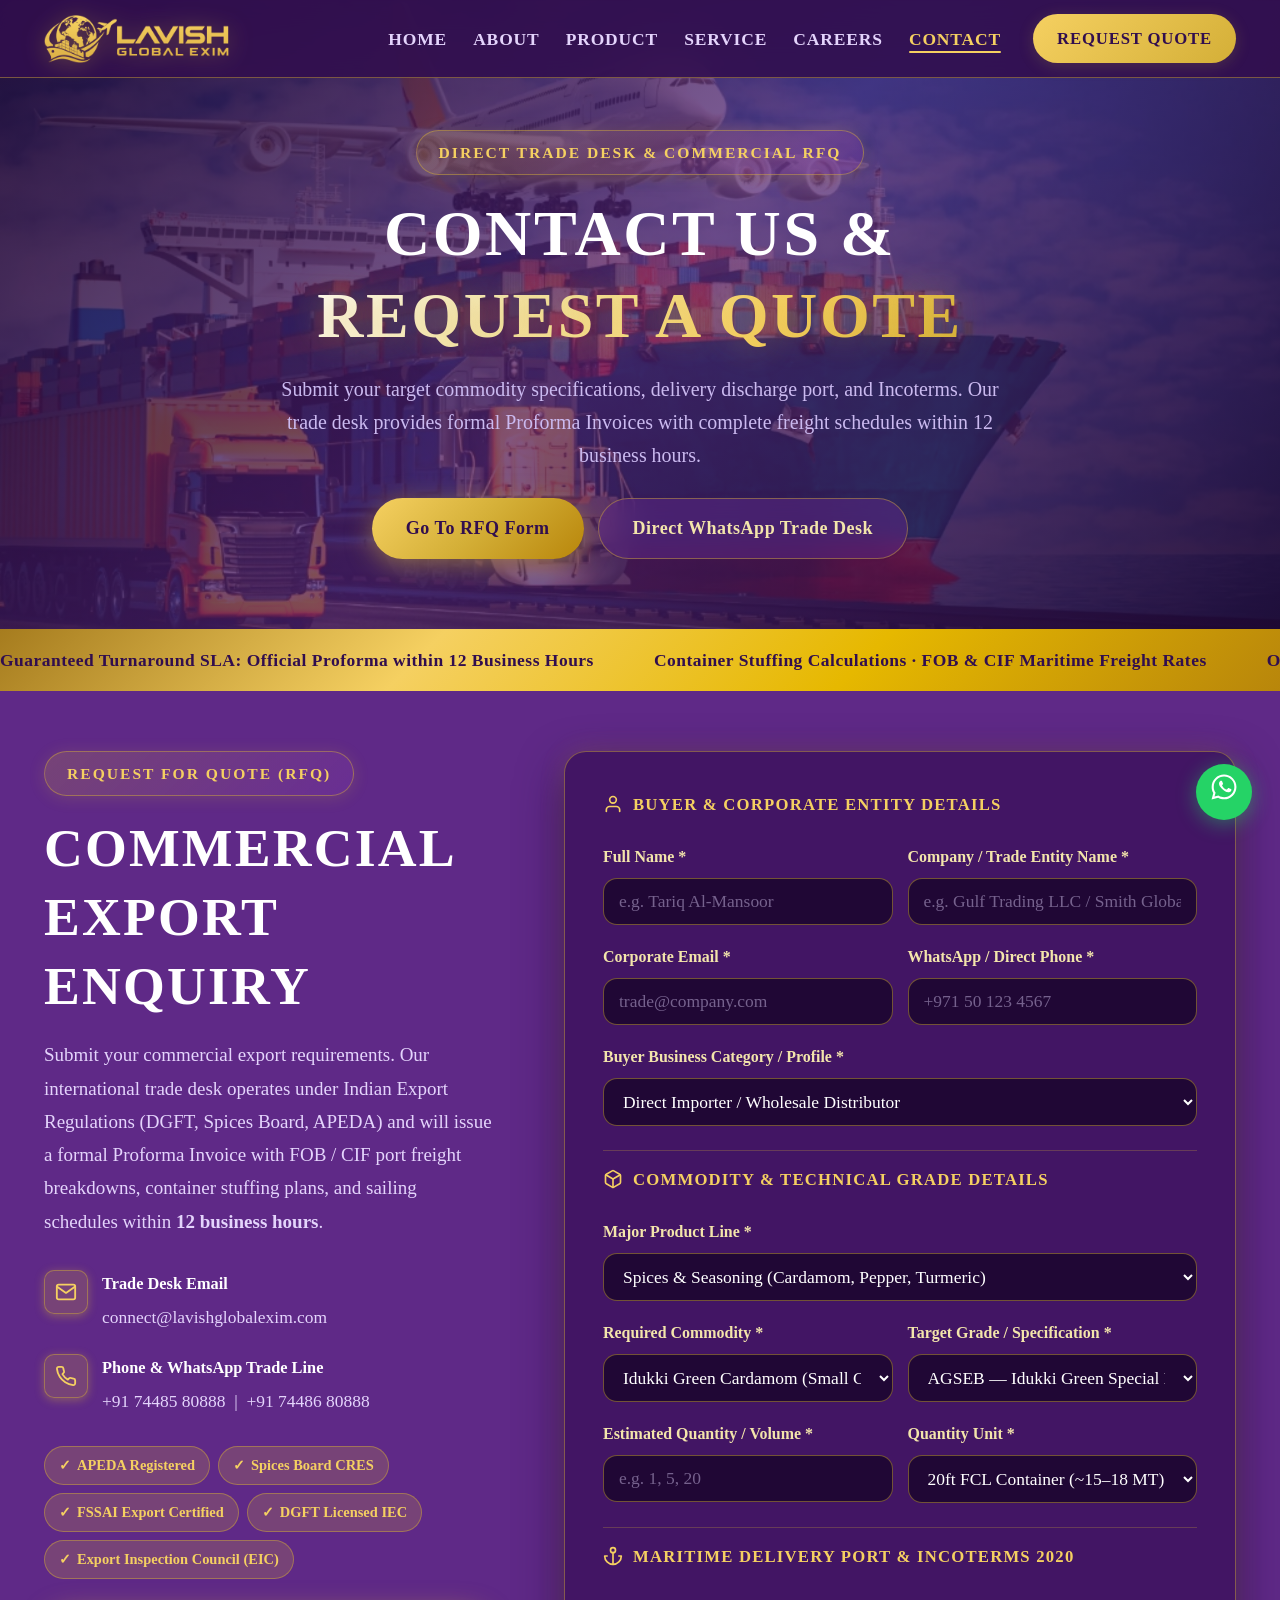
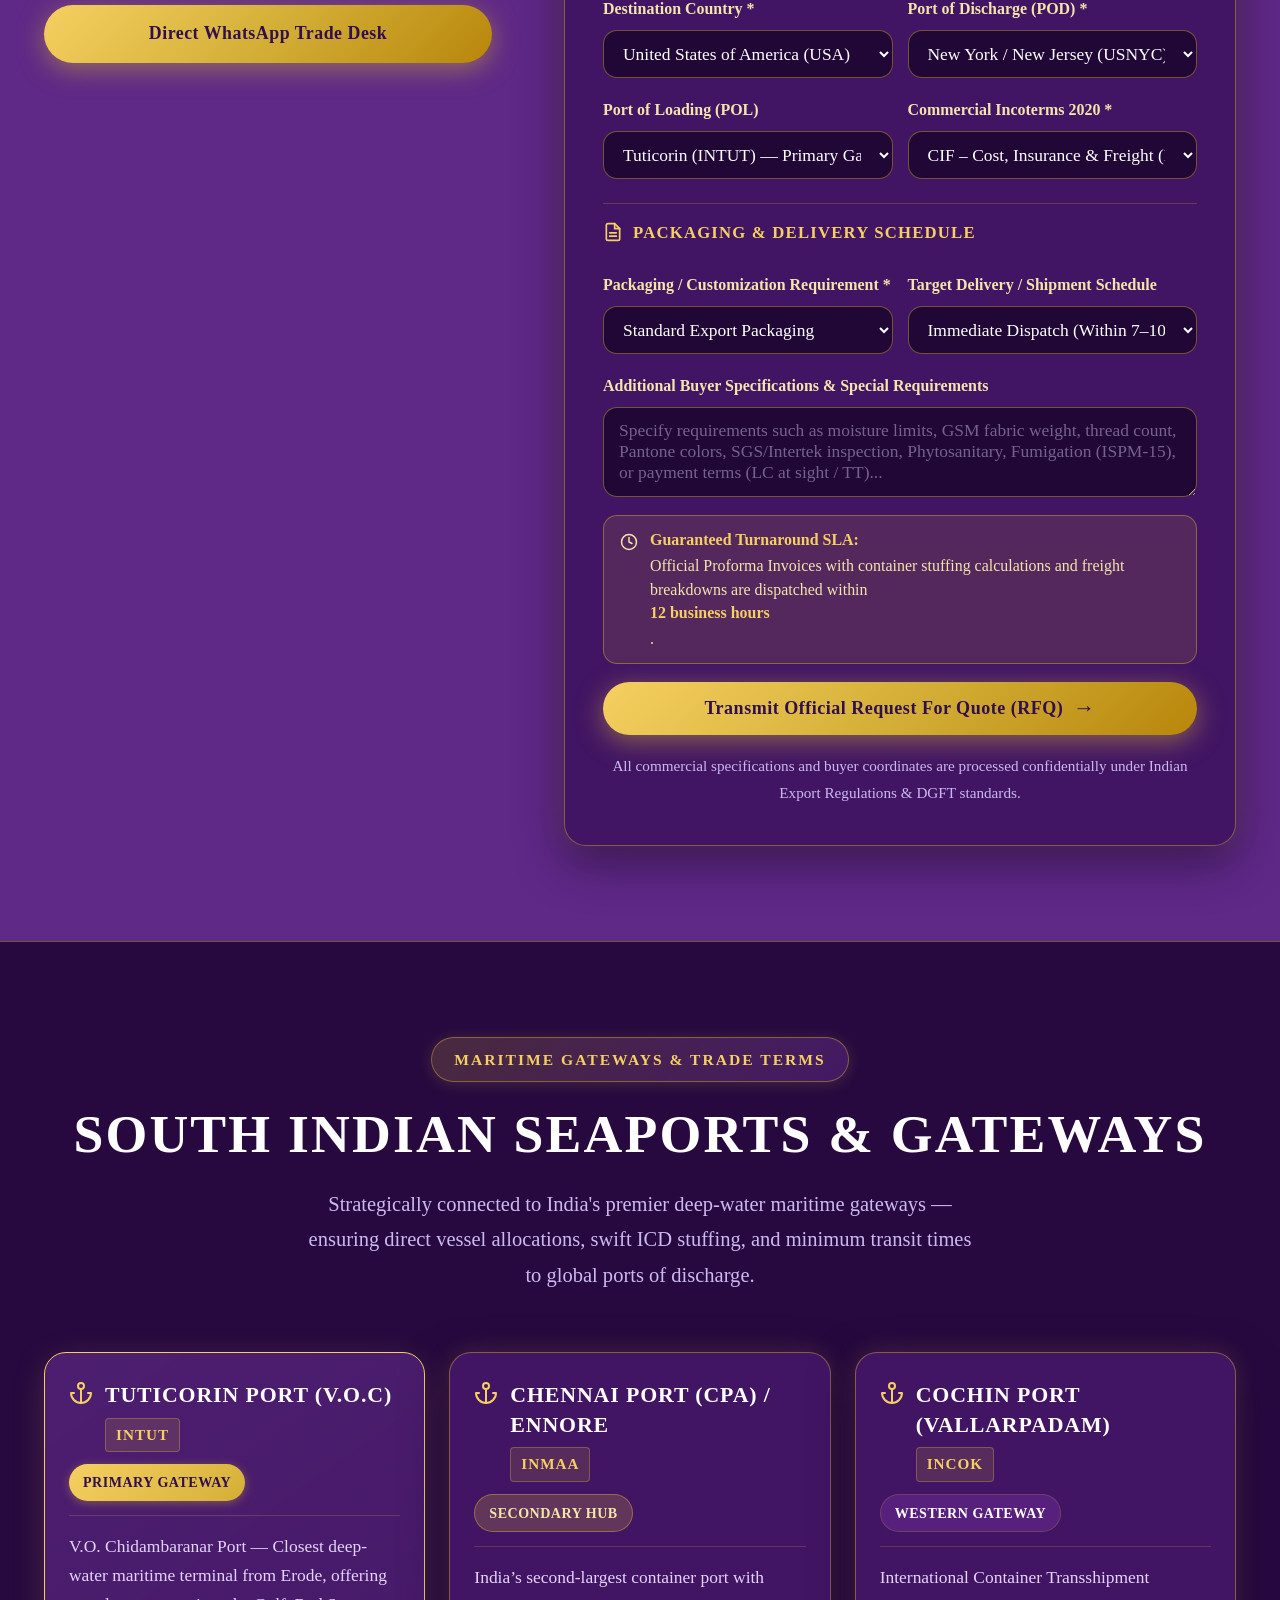
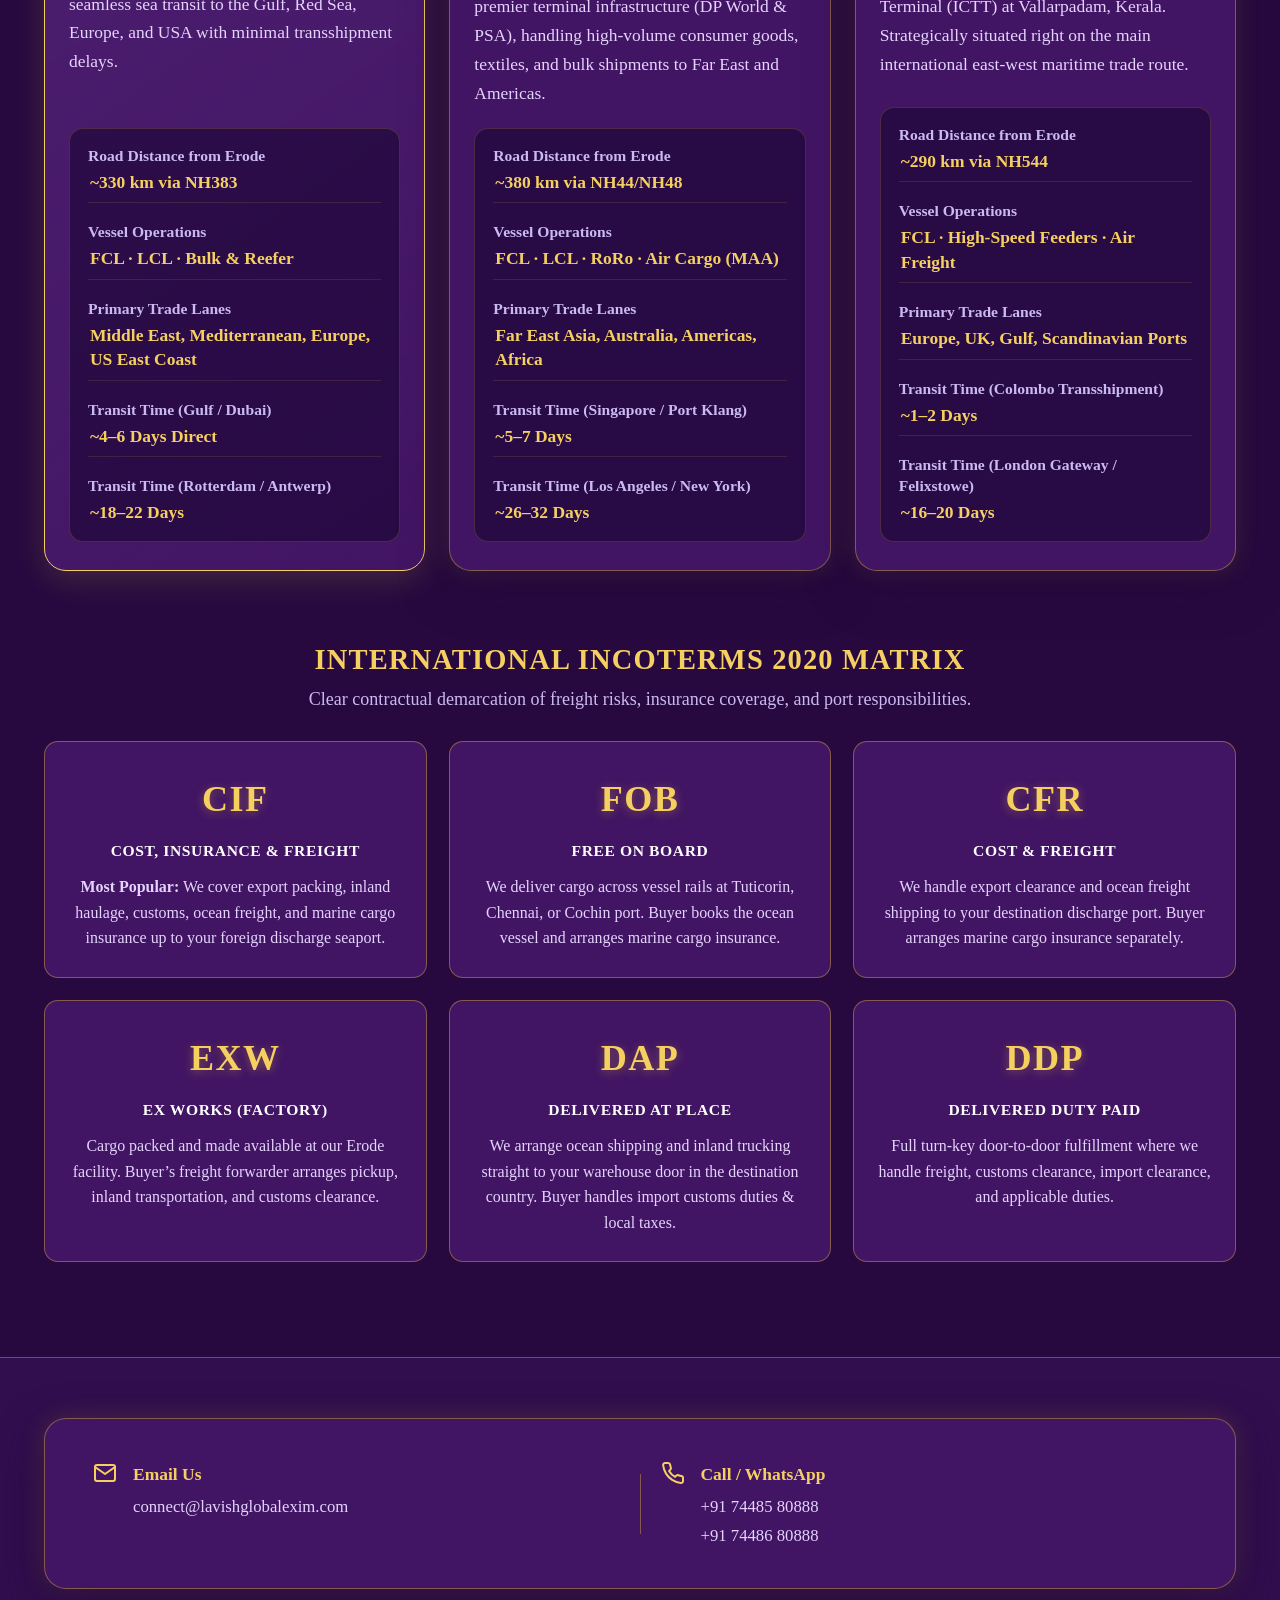
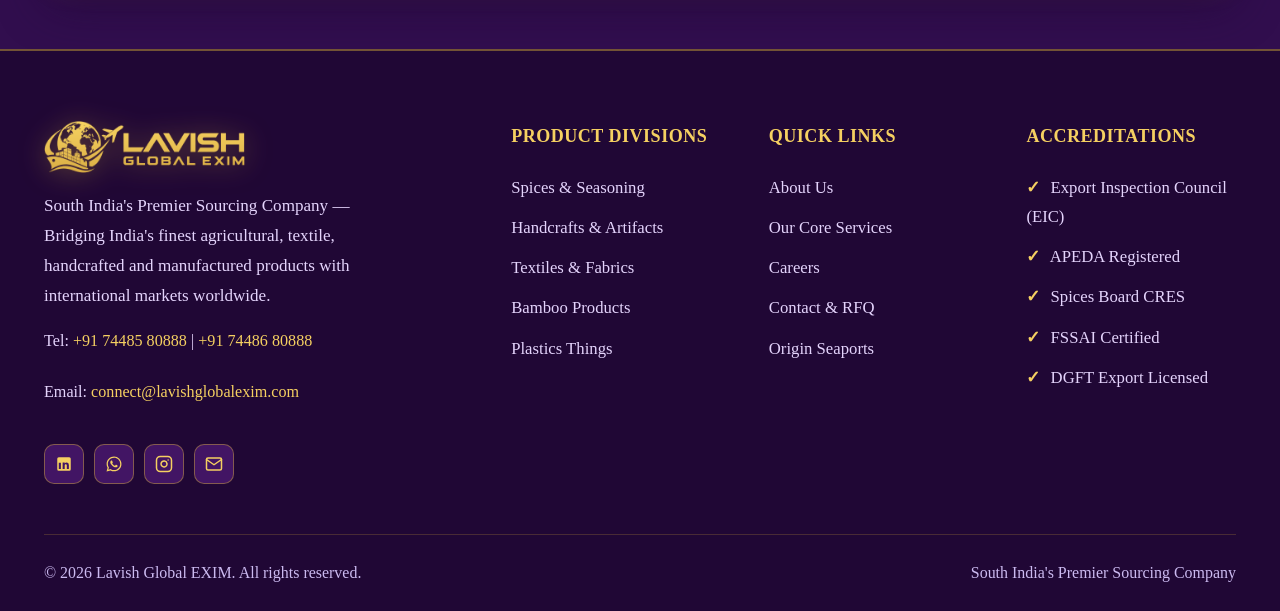
==== commit 2f9d77ab: "Add files via upload" ====
--- a/contact.html
+++ b/contact.html
@@ -5,6 +5,9 @@
   <meta name="viewport" content="width=device-width, initial-scale=1.0" />
   <title>Contact Us & Request an Export Quotation (RFQ) | Lavish Global EXIM</title>
   <meta name="description" content="Submit your commercial export requirements. Lavish Global EXIM issues official Proforma Invoices with FOB/CIF ocean freight rates, container stuffing calculations, and sailing schedules within 12 business hours." />
+  <link rel="preconnect" href="https://fonts.googleapis.com">
+  <link rel="preconnect" href="https://fonts.gstatic.com" crossorigin>
+  <link href="https://fonts.googleapis.com/css2?family=Michroma&display=swap" rel="stylesheet">
   <link rel="stylesheet" href="style.css" />
   <link rel="icon" type="image/png" href="logo_icon_gold.png" />
 </head>
@@ -18,14 +21,14 @@
       </a>
       <ul class="nav-links" id="navLinks">
         <li><a href="index.html">HOME</a></li>
-        <li><a href="index.html#about">ABOUT US</a></li>
-        <li><a href="products.html">PRODUCTS</a></li>
-        <li><a href="port-info.html">PORT INFO</a></li>
-        <li><a href="index.html#why-us-process">WHY US & PROCESS</a></li>
+        <li><a href="about.html">ABOUT</a></li>
+        <li><a href="products.html">PRODUCT</a></li>
+        <li><a href="services.html">SERVICE</a></li>
+        <li><a href="careers.html">CAREERS</a></li>
         <li><a href="contact.html" class="active">CONTACT</a></li>
-        <li class="nav-mobile-cta"><a href="contact.html">REQUEST QUOTE →</a></li>
+        <li class="nav-mobile-cta"><a href="#rfq">REQUEST QUOTE →</a></li>
       </ul>
-      <a href="contact.html" class="btn btn-nav">REQUEST QUOTE</a>
+      <a href="#rfq" class="btn btn-nav">REQUEST QUOTE</a>
       <button class="hamburger" id="hamburger" aria-label="Menu">
         <span></span><span></span><span></span>
       </button>
@@ -39,7 +42,7 @@
     <div class="page-hero-content">
       <div class="section-tag">Direct Trade Desk & Commercial RFQ</div>
       <h1 class="section-title" style="font-size: clamp(2.3rem, 5vw, 3.8rem); margin-bottom: 16px;">
-        Contact Us & <span class="gradient-text">Request a Quote</span>
+        CONTACT US & <span class="gradient-text">REQUEST A QUOTE</span>
       </h1>
       <p class="section-subtitle" style="max-width: 760px; margin: 0 auto 26px; font-size: 1.05rem; line-height: 1.65;">
         Submit your target commodity specifications, delivery discharge port, and Incoterms. Our trade desk provides formal Proforma Invoices with complete freight schedules within 12 business hours.
@@ -56,6 +59,7 @@
     <div class="ticker-track">
       <span>Guaranteed Turnaround SLA: Official Proforma within 12 Business Hours</span>
       <span>Container Stuffing Calculations · FOB & CIF Maritime Freight Rates</span>
+      <span>Official Trade Email: connect@lavishglobalexim.com</span>
       <span>APEDA · Spices Board · DGFT · FSSAI Certified Export Compliance</span>
       <span>WhatsApp Trade Desk: +91 74485 80888 | +91 74486 80888</span>
       <span>Guaranteed Turnaround SLA: Official Proforma within 12 Business Hours</span>
@@ -77,7 +81,7 @@
               <span class="contact-icon"><svg width="22" height="22" viewBox="0 0 24 24" fill="none" stroke="currentColor" stroke-width="2" stroke-linecap="round" stroke-linejoin="round"><path d="M4 4h16c1.1 0 2 .9 2 2v12c0 1.1-.9 2-2 2H4c-1.1 0-2-.9-2-2V6c0-1.1.9-2 2-2z"/><polyline points="22,6 12,13 2,6"/></svg></span>
               <div>
                 <strong>Trade Desk Email</strong>
-                <span><a href="mailto:info@lavishglobalexim.com">info@lavishglobalexim.com</a></span>
+                <span><a href="mailto:connect@lavishglobalexim.com">connect@lavishglobalexim.com</a></span>
               </div>
             </div>
             <div class="contact-item">
@@ -347,6 +351,119 @@
     </div>
   </section>
 
+  <!-- ========== SEAPORTS & INCOTERMS LOGISTICS (MOVED CONTENT WITHOUT PORT INFO TITLE) ========== -->
+  <section class="section" id="ports" style="background: rgba(32, 7, 53, 0.55); border-top: 1px solid var(--gold-border); border-bottom: 1px solid var(--gold-border);">
+    <div class="container">
+      <div class="section-header">
+        <div class="section-tag">Maritime Gateways & Trade Terms</div>
+        <h2 class="section-title">South Indian Seaports & Gateways</h2>
+        <p class="section-subtitle">Strategically connected to India's premier deep-water maritime gateways — ensuring direct vessel allocations, swift ICD stuffing, and minimum transit times to global ports of discharge.</p>
+      </div>
+
+      <div class="ports-grid">
+        <!-- 1. TUTICORIN -->
+        <div class="port-card primary-port">
+          <div class="port-header">
+            <span class="port-icon"><svg width="24" height="24" viewBox="0 0 24 24" fill="none" stroke="currentColor" stroke-width="2" stroke-linecap="round" stroke-linejoin="round"><circle cx="12" cy="5" r="3"/><line x1="12" y1="22" x2="12" y2="8"/><path d="M5 12H2a10 10 0 0 0 20 0h-3"/></svg></span>
+            <div>
+              <h4>Tuticorin Port (V.O.C)</h4>
+              <span class="port-code">INTUT</span>
+            </div>
+            <span class="port-badge primary">Primary Gateway</span>
+          </div>
+          <p>V.O. Chidambaranar Port — Closest deep-water maritime terminal from Erode, offering seamless sea transit to the Gulf, Red Sea, Europe, and USA with minimal transshipment delays.</p>
+          <ul class="port-specs">
+            <li><span>Road Distance from Erode</span><strong>~330 km via NH383</strong></li>
+            <li><span>Vessel Operations</span><strong>FCL · LCL · Bulk & Reefer</strong></li>
+            <li><span>Primary Trade Lanes</span><strong>Middle East, Mediterranean, Europe, US East Coast</strong></li>
+            <li><span>Transit Time (Gulf / Dubai)</span><strong>~4–6 Days Direct</strong></li>
+            <li><span>Transit Time (Rotterdam / Antwerp)</span><strong>~18–22 Days</strong></li>
+          </ul>
+        </div>
+
+        <!-- 2. CHENNAI -->
+        <div class="port-card">
+          <div class="port-header">
+            <span class="port-icon"><svg width="24" height="24" viewBox="0 0 24 24" fill="none" stroke="currentColor" stroke-width="2" stroke-linecap="round" stroke-linejoin="round"><circle cx="12" cy="5" r="3"/><line x1="12" y1="22" x2="12" y2="8"/><path d="M5 12H2a10 10 0 0 0 20 0h-3"/></svg></span>
+            <div>
+              <h4>Chennai Port (CPA) / Ennore</h4>
+              <span class="port-code">INMAA</span>
+            </div>
+            <span class="port-badge secondary">Secondary Hub</span>
+          </div>
+          <p>India’s second-largest container port with premier terminal infrastructure (DP World & PSA), handling high-volume consumer goods, textiles, and bulk shipments to Far East and Americas.</p>
+          <ul class="port-specs">
+            <li><span>Road Distance from Erode</span><strong>~380 km via NH44/NH48</strong></li>
+            <li><span>Vessel Operations</span><strong>FCL · LCL · RoRo · Air Cargo (MAA)</strong></li>
+            <li><span>Primary Trade Lanes</span><strong>Far East Asia, Australia, Americas, Africa</strong></li>
+            <li><span>Transit Time (Singapore / Port Klang)</span><strong>~5–7 Days</strong></li>
+            <li><span>Transit Time (Los Angeles / New York)</span><strong>~26–32 Days</strong></li>
+          </ul>
+        </div>
+
+        <!-- 3. COCHIN -->
+        <div class="port-card">
+          <div class="port-header">
+            <span class="port-icon"><svg width="24" height="24" viewBox="0 0 24 24" fill="none" stroke="currentColor" stroke-width="2" stroke-linecap="round" stroke-linejoin="round"><circle cx="12" cy="5" r="3"/><line x1="12" y1="22" x2="12" y2="8"/><path d="M5 12H2a10 10 0 0 0 20 0h-3"/></svg></span>
+            <div>
+              <h4>Cochin Port (Vallarpadam)</h4>
+              <span class="port-code">INCOK</span>
+            </div>
+            <span class="port-badge alt">Western Gateway</span>
+          </div>
+          <p>International Container Transshipment Terminal (ICTT) at Vallarpadam, Kerala. Strategically situated right on the main international east-west maritime trade route.</p>
+          <ul class="port-specs">
+            <li><span>Road Distance from Erode</span><strong>~290 km via NH544</strong></li>
+            <li><span>Vessel Operations</span><strong>FCL · High-Speed Feeders · Air Freight</strong></li>
+            <li><span>Primary Trade Lanes</span><strong>Europe, UK, Gulf, Scandinavian Ports</strong></li>
+            <li><span>Transit Time (Colombo Transshipment)</span><strong>~1–2 Days</strong></li>
+            <li><span>Transit Time (London Gateway / Felixstowe)</span><strong>~16–20 Days</strong></li>
+          </ul>
+        </div>
+      </div>
+
+      <!-- Incoterms 2020 Guide -->
+      <div style="margin-top: 55px;">
+        <div class="section-header" style="margin-bottom: 25px;">
+          <h3 style="color: var(--gold-bright); font-size: 1.5rem;">International Incoterms 2020 Matrix</h3>
+          <p class="section-subtitle" style="font-size: 0.95rem;">Clear contractual demarcation of freight risks, insurance coverage, and port responsibilities.</p>
+        </div>
+        <div class="incoterms-grid">
+          <div class="incoterm-card highlight-term">
+            <span class="incoterm-code">CIF</span>
+            <span class="incoterm-name">Cost, Insurance & Freight</span>
+            <p><strong>Most Popular:</strong> We cover export packing, inland haulage, customs, ocean freight, and marine cargo insurance up to your foreign discharge seaport.</p>
+          </div>
+          <div class="incoterm-card">
+            <span class="incoterm-code">FOB</span>
+            <span class="incoterm-name">Free On Board</span>
+            <p>We deliver cargo across vessel rails at Tuticorin, Chennai, or Cochin port. Buyer books the ocean vessel and arranges marine cargo insurance.</p>
+          </div>
+          <div class="incoterm-card">
+            <span class="incoterm-code">CFR</span>
+            <span class="incoterm-name">Cost & Freight</span>
+            <p>We handle export clearance and ocean freight shipping to your destination discharge port. Buyer arranges marine cargo insurance separately.</p>
+          </div>
+          <div class="incoterm-card">
+            <span class="incoterm-code">EXW</span>
+            <span class="incoterm-name">Ex Works (Factory)</span>
+            <p>Cargo packed and made available at our Erode facility. Buyer’s freight forwarder arranges pickup, inland transportation, and customs clearance.</p>
+          </div>
+          <div class="incoterm-card">
+            <span class="incoterm-code">DAP</span>
+            <span class="incoterm-name">Delivered At Place</span>
+            <p>We arrange ocean shipping and inland trucking straight to your warehouse door in the destination country. Buyer handles import customs duties & local taxes.</p>
+          </div>
+          <div class="incoterm-card">
+            <span class="incoterm-code">DDP</span>
+            <span class="incoterm-name">Delivered Duty Paid</span>
+            <p>Full turn-key door-to-door fulfillment where we handle freight, customs clearance, import clearance, and applicable duties.</p>
+          </div>
+        </div>
+      </div>
+    </div>
+  </section>
+
   <!-- ========== CONTACT STRIP ========== -->
   <section class="contact-strip section" id="contact-strip">
     <div class="container">
@@ -355,7 +472,7 @@
           <span><svg width="24" height="24" viewBox="0 0 24 24" fill="none" stroke="currentColor" stroke-width="2" stroke-linecap="round" stroke-linejoin="round"><path d="M4 4h16c1.1 0 2 .9 2 2v12c0 1.1-.9 2-2 2H4c-1.1 0-2-.9-2-2V6c0-1.1.9-2 2-2z"/><polyline points="22,6 12,13 2,6"/></svg></span>
           <div>
             <strong>Email Us</strong>
-            <a href="mailto:info@lavishglobalexim.com">info@lavishglobalexim.com</a>
+            <a href="mailto:connect@lavishglobalexim.com">connect@lavishglobalexim.com</a>
           </div>
         </div>
         <div class="cstrip-divider"></div>
@@ -379,35 +496,36 @@
           <a href="index.html" class="brand-logo-landscape footer-brand-logo" title="Lavish Global EXIM">
             <img src="logo_gold.png" alt="Lavish Global EXIM" class="footer-brand-logo-img" />
           </a>
-          <p>Bridging India's finest agricultural, textile, handcrafted and manufactured products with international markets worldwide.</p>
+          <p>South India's Premier Sourcing Company — Bridging India's finest agricultural, textile, handcrafted and manufactured products with international markets worldwide.</p>
           <div class="footer-contact-mini">
             <p>Tel: <a href="tel:+917448580888">+91 74485 80888</a> | <a href="tel:+917448680888">+91 74486 80888</a></p>
-            <p>Email: <a href="mailto:info@lavishglobalexim.com">info@lavishglobalexim.com</a></p>
+            <p>Email: <a href="mailto:connect@lavishglobalexim.com">connect@lavishglobalexim.com</a></p>
           </div>
           <div class="footer-socials">
             <a href="#" title="LinkedIn" aria-label="LinkedIn"><svg width="18" height="18" viewBox="0 0 24 24" fill="currentColor"><path d="M19 3a2 2 0 0 1 2 2v14a2 2 0 0 1-2 2H5a2 2 0 0 1-2-2V5a2 2 0 0 1 2-2h14m-.5 15.5v-5.3a3.26 3.26 0 0 0-3.26-3.26c-.85 0-1.84.52-2.28 1.3v-1.11h-2.79v8.37h2.79v-4.93c0-.77.62-1.4 1.39-1.4a1.4 1.4 0 0 1 1.4 1.4v4.93h2.75M6.46 8.76c-.87 0-1.57-.7-1.57-1.57 0-.86.7-1.56 1.57-1.56.86 0 1.56.7 1.56 1.56 0 .87-.7 1.57-1.56 1.57m1.4 9.97V10.36H5.06v8.37h2.8z"/></svg></a>
             <a href="https://wa.me/917448580888" target="_blank" rel="noopener noreferrer" title="WhatsApp" aria-label="WhatsApp"><svg width="18" height="18" viewBox="0 0 24 24" fill="currentColor"><path d="M12.04 2C6.58 2 2.13 6.45 2.13 11.91c0 1.75.46 3.45 1.32 4.95L2.05 22l5.25-1.38c1.45.79 3.08 1.21 4.74 1.21 5.46 0 9.91-4.45 9.91-9.91 0-2.65-1.03-5.14-2.9-7.01A9.816 9.816 0 0 0 12.04 2m.01 1.67c2.2 0 4.26.86 5.82 2.42a8.225 8.225 0 0 1 2.41 5.83c0 4.54-3.7 8.24-8.24 8.24-1.48 0-2.93-.4-4.2-1.15l-.3-.18-3.12.82.83-3.04-.2-.32a8.19 8.19 0 0 1-1.26-4.38c0-4.54 3.7-8.24 8.25-8.24M8.53 7.33c-.16 0-.42.06-.64.3-.22.24-.85.83-.85 2.03s.87 2.36 1 2.53c.12.16 1.7 2.6 4.12 3.65.58.25 1.03.4 1.38.51.58.18 1.11.16 1.53.1.47-.07 1.44-.59 1.64-1.16.2-.57.2-1.06.14-1.16-.06-.1-.22-.16-.46-.28-.24-.12-1.42-.7-1.64-.78-.22-.08-.38-.12-.54.12-.16.24-.62.78-.76.94-.14.16-.28.18-.52.06-.24-.12-1.01-.37-1.92-1.19-.71-.63-1.19-1.41-1.33-1.65-.14-.24-.02-.37.1-.49.11-.11.24-.28.36-.42.12-.14.16-.24.24-.4.08-.16.04-.3-.02-.42-.06-.12-.54-1.3-.74-1.78-.2-.47-.4-.4-.54-.41-.14-.01-.3-.01-.46-.01z"/></svg></a>
             <a href="#" title="Instagram" aria-label="Instagram"><svg width="18" height="18" viewBox="0 0 24 24" fill="none" stroke="currentColor" stroke-width="2" stroke-linecap="round" stroke-linejoin="round"><rect x="2" y="2" width="20" height="20" rx="5" ry="5"/><path d="M16 11.37A4 4 0 1 1 12.63 8 4 4 0 0 1 16 11.37z"/><line x1="17.5" y1="6.5" x2="17.51" y2="6.5"/></svg></a>
-            <a href="mailto:info@lavishglobalexim.com" title="Email" aria-label="Email"><svg width="18" height="18" viewBox="0 0 24 24" fill="none" stroke="currentColor" stroke-width="2" stroke-linecap="round" stroke-linejoin="round"><path d="M4 4h16c1.1 0 2 .9 2 2v12c0 1.1-.9 2-2 2H4c-1.1 0-2-.9-2-2V6c0-1.1.9-2 2-2z"/><polyline points="22,6 12,13 2,6"/></svg></a>
+            <a href="mailto:connect@lavishglobalexim.com" title="Email" aria-label="Email"><svg width="18" height="18" viewBox="0 0 24 24" fill="none" stroke="currentColor" stroke-width="2" stroke-linecap="round" stroke-linejoin="round"><path d="M4 4h16c1.1 0 2 .9 2 2v12c0 1.1-.9 2-2 2H4c-1.1 0-2-.9-2-2V6c0-1.1.9-2 2-2z"/><polyline points="22,6 12,13 2,6"/></svg></a>
           </div>
         </div>
         <div class="footer-col">
           <h5>Product Divisions</h5>
           <ul>
             <li><a href="products.html">Spices & Seasoning</a></li>
-            <li><a href="products.html">Handcrafts & Arifacts</a></li>
+            <li><a href="products.html">Handcrafts & Artifacts</a></li>
             <li><a href="products.html">Textiles & Fabrics</a></li>
             <li><a href="products.html">Bamboo Products</a></li>
             <li><a href="products.html">Plastics Things</a></li>
           </ul>
         </div>
         <div class="footer-col">
-          <h5>Logistics & Ports</h5>
+          <h5>Quick Links</h5>
           <ul>
-            <li><a href="port-info.html">Tuticorin Port (INTUT)</a></li>
-            <li><a href="port-info.html">Chennai Port (INMAA)</a></li>
-            <li><a href="port-info.html">Cochin Port (INCOK)</a></li>
-            <li><a href="port-info.html">Incoterms 2020 Guide</a></li>
+            <li><a href="about.html">About Us</a></li>
+            <li><a href="services.html">Our Core Services</a></li>
+            <li><a href="careers.html">Careers</a></li>
+            <li><a href="contact.html">Contact & RFQ</a></li>
+            <li><a href="#ports">Origin Seaports</a></li>
           </ul>
         </div>
         <div class="footer-col">
@@ -423,7 +541,7 @@
       </div>
       <div class="footer-bottom">
         <p>© 2026 Lavish Global EXIM. All rights reserved.</p>
-        <p>Premium Indian Exporter</p>
+        <p>South India's Premier Sourcing Company</p>
       </div>
     </div>
   </footer>
@@ -438,4 +556,4 @@
 
   <script src="script.js"></script>
 </body>
-</html>
+</html>
--- a/style.css
+++ b/style.css
@@ -2453,3 +2453,236 @@
   .product-items-grid { grid-template-columns: 1fr; }
   .nav-brand-logo { height: 34px; max-width: 170px; }
 }
+
+/* ── Home Categories Showcase (1st Scroll) ── */
+.home-cats-grid {
+  display: grid;
+  grid-template-columns: repeat(auto-fit, minmax(320px, 1fr));
+  gap: 28px;
+  margin-top: 36px;
+}
+.home-cat-card {
+  background: var(--purple-card);
+  border: 1px solid var(--gold-border);
+  border-radius: var(--radius-lg);
+  overflow: hidden;
+  transition: var(--transition);
+  display: flex;
+  flex-direction: column;
+}
+.home-cat-card:hover {
+  transform: translateY(-8px);
+  border-color: var(--gold-bright);
+  box-shadow: var(--shadow-luxury);
+}
+.home-cat-img-wrap {
+  position: relative;
+  height: 220px;
+  overflow: hidden;
+}
+.home-cat-img {
+  width: 100%;
+  height: 100%;
+  object-fit: cover;
+  transition: transform 0.6s ease;
+}
+.home-cat-card:hover .home-cat-img {
+  transform: scale(1.08);
+}
+.home-cat-badge {
+  position: absolute;
+  top: 14px;
+  right: 14px;
+  background: rgba(32, 7, 53, 0.85);
+  border: 1px solid var(--gold-border);
+  color: var(--gold-bright);
+  font-size: 0.74rem;
+  font-weight: 700;
+  padding: 4px 12px;
+  border-radius: 100px;
+  backdrop-filter: blur(8px);
+}
+.home-cat-body {
+  padding: 26px;
+  display: flex;
+  flex-direction: column;
+  flex-grow: 1;
+}
+.home-cat-title {
+  color: var(--gold-bright);
+  font-size: 1.3rem;
+  margin-bottom: 10px;
+}
+.home-cat-desc {
+  color: #cbd5e1;
+  font-size: 0.94rem;
+  line-height: 1.6;
+  margin-bottom: 18px;
+  flex-grow: 1;
+}
+.home-cat-tags {
+  display: flex;
+  flex-wrap: wrap;
+  gap: 8px;
+  margin-bottom: 22px;
+}
+.home-cat-tag {
+  background: rgba(95, 41, 135, 0.45);
+  border: 1px solid var(--gold-border-sub);
+  color: var(--gold-champagne);
+  padding: 4px 10px;
+  border-radius: 6px;
+  font-size: 0.8rem;
+}
+
+/* ── Core Services Showcase (Shipyon.in Model) ── */
+.services-grid {
+  display: grid;
+  grid-template-columns: repeat(auto-fit, minmax(330px, 1fr));
+  gap: 28px;
+  margin-top: 36px;
+}
+.service-card {
+  background: var(--purple-card);
+  border: 1px solid var(--gold-border);
+  border-radius: var(--radius-lg);
+  padding: 34px 28px;
+  transition: var(--transition);
+  display: flex;
+  flex-direction: column;
+  position: relative;
+}
+.service-card:hover {
+  transform: translateY(-8px);
+  border-color: var(--gold-bright);
+  box-shadow: var(--shadow-luxury);
+}
+.service-icon-box {
+  width: 58px;
+  height: 58px;
+  border-radius: 14px;
+  background: linear-gradient(135deg, rgba(212, 175, 55, 0.25), rgba(95, 41, 135, 0.4));
+  border: 1px solid var(--gold-border);
+  display: flex;
+  align-items: center;
+  justify-content: center;
+  color: var(--gold-bright);
+  margin-bottom: 20px;
+}
+.service-card h3 {
+  color: var(--gold-bright);
+  font-size: 1.28rem;
+  margin-bottom: 12px;
+}
+.service-card p {
+  color: #cbd5e1;
+  font-size: 0.94rem;
+  line-height: 1.65;
+  margin-bottom: 20px;
+}
+.service-features {
+  margin-top: auto;
+  border-top: 1px solid var(--gold-border-sub);
+  padding-top: 16px;
+  list-style: none;
+}
+.service-features li {
+  color: var(--text-muted);
+  font-size: 0.88rem;
+  margin-bottom: 8px;
+  display: flex;
+  align-items: flex-start;
+  gap: 8px;
+}
+.service-features li::before {
+  content: '✓';
+  color: var(--gold-bright);
+  font-weight: bold;
+}
+
+/* ── Careers Page (India Gate / Corporate EXIM Model) ── */
+.careers-grid {
+  display: grid;
+  grid-template-columns: repeat(auto-fit, minmax(340px, 1fr));
+  gap: 26px;
+  margin-top: 36px;
+}
+.career-card {
+  background: var(--purple-card);
+  border: 1px solid var(--gold-border);
+  border-radius: var(--radius-lg);
+  padding: 30px;
+  transition: var(--transition);
+  display: flex;
+  flex-direction: column;
+}
+.career-card:hover {
+  transform: translateY(-6px);
+  border-color: var(--gold-bright);
+  box-shadow: var(--shadow-luxury);
+}
+.career-header {
+  display: flex;
+  justify-content: space-between;
+  align-items: flex-start;
+  gap: 12px;
+  margin-bottom: 14px;
+}
+.career-dept {
+  font-size: 0.78rem;
+  text-transform: uppercase;
+  color: var(--gold-champagne);
+  letter-spacing: 0.05em;
+  font-weight: 700;
+}
+.career-type-badge {
+  background: rgba(212, 175, 55, 0.2);
+  border: 1px solid var(--gold-border);
+  color: var(--gold-bright);
+  font-size: 0.72rem;
+  padding: 4px 10px;
+  border-radius: 100px;
+  white-space: nowrap;
+}
+.career-card h3 {
+  color: #fff;
+  font-size: 1.25rem;
+  margin-bottom: 10px;
+}
+.career-meta-row {
+  display: flex;
+  flex-wrap: wrap;
+  gap: 14px;
+  color: #cbd5e1;
+  font-size: 0.86rem;
+  margin-bottom: 16px;
+}
+.career-meta-item {
+  display: flex;
+  align-items: center;
+  gap: 6px;
+}
+.career-card p {
+  color: var(--text-muted);
+  font-size: 0.92rem;
+  line-height: 1.6;
+  margin-bottom: 20px;
+  flex-grow: 1;
+}
+.career-card ul {
+  list-style: none;
+  margin-bottom: 20px;
+}
+.career-card ul li {
+  font-size: 0.88rem;
+  color: #cbd5e1;
+  margin-bottom: 6px;
+  display: flex;
+  align-items: flex-start;
+  gap: 8px;
+}
+.career-card ul li::before {
+  content: '•';
+  color: var(--gold-bright);
+}
+
